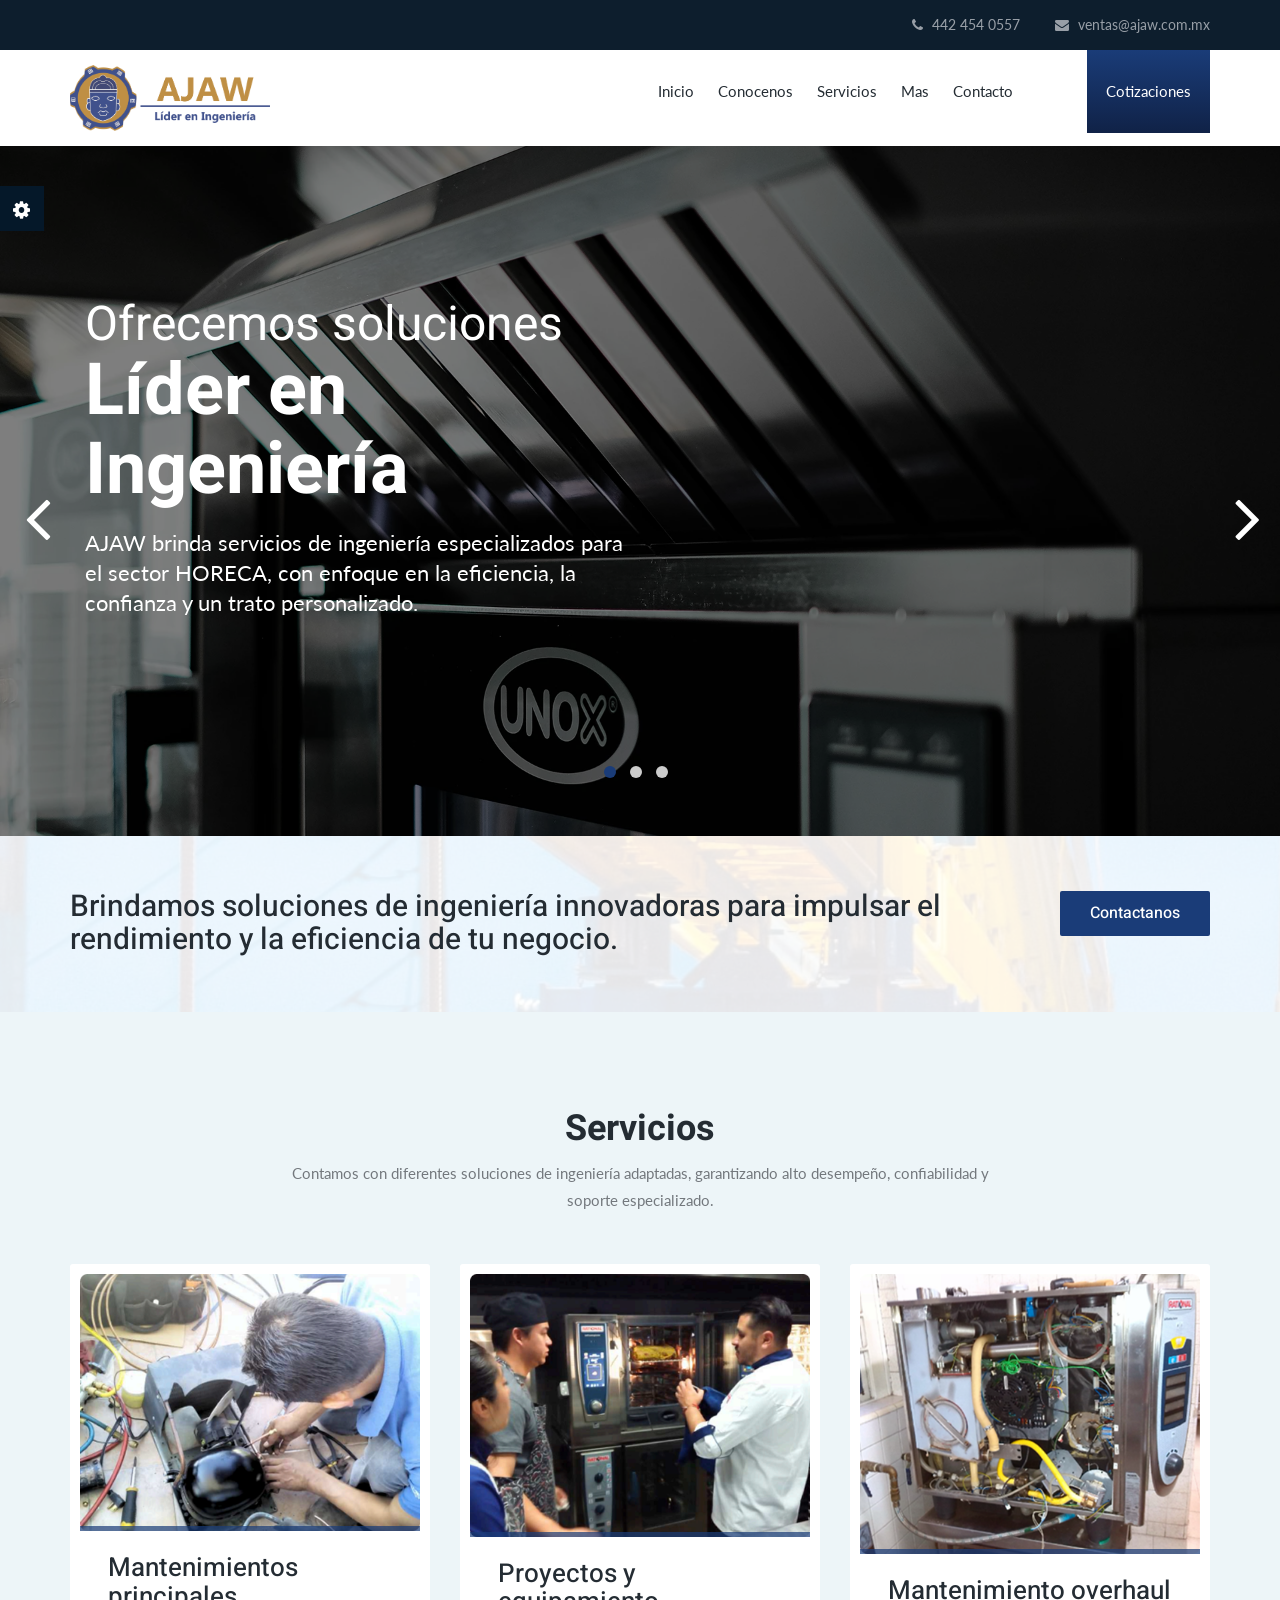
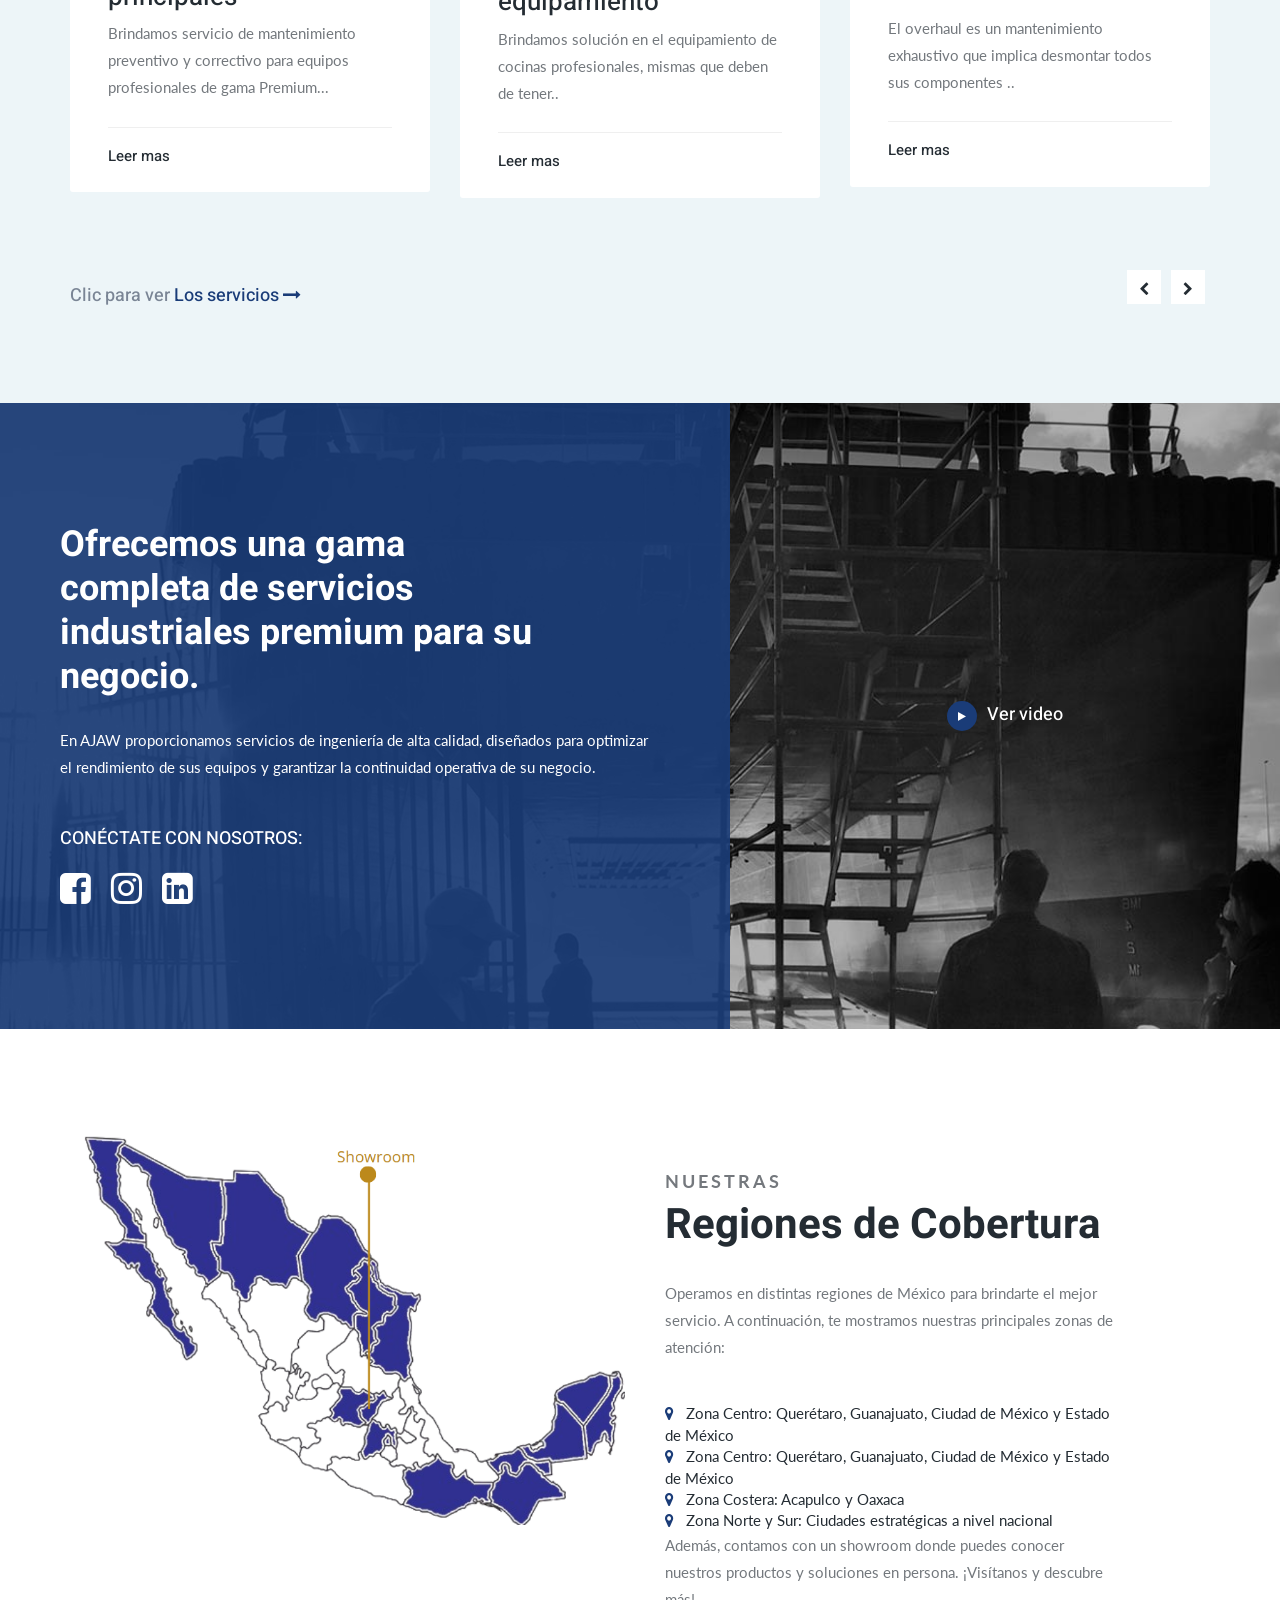
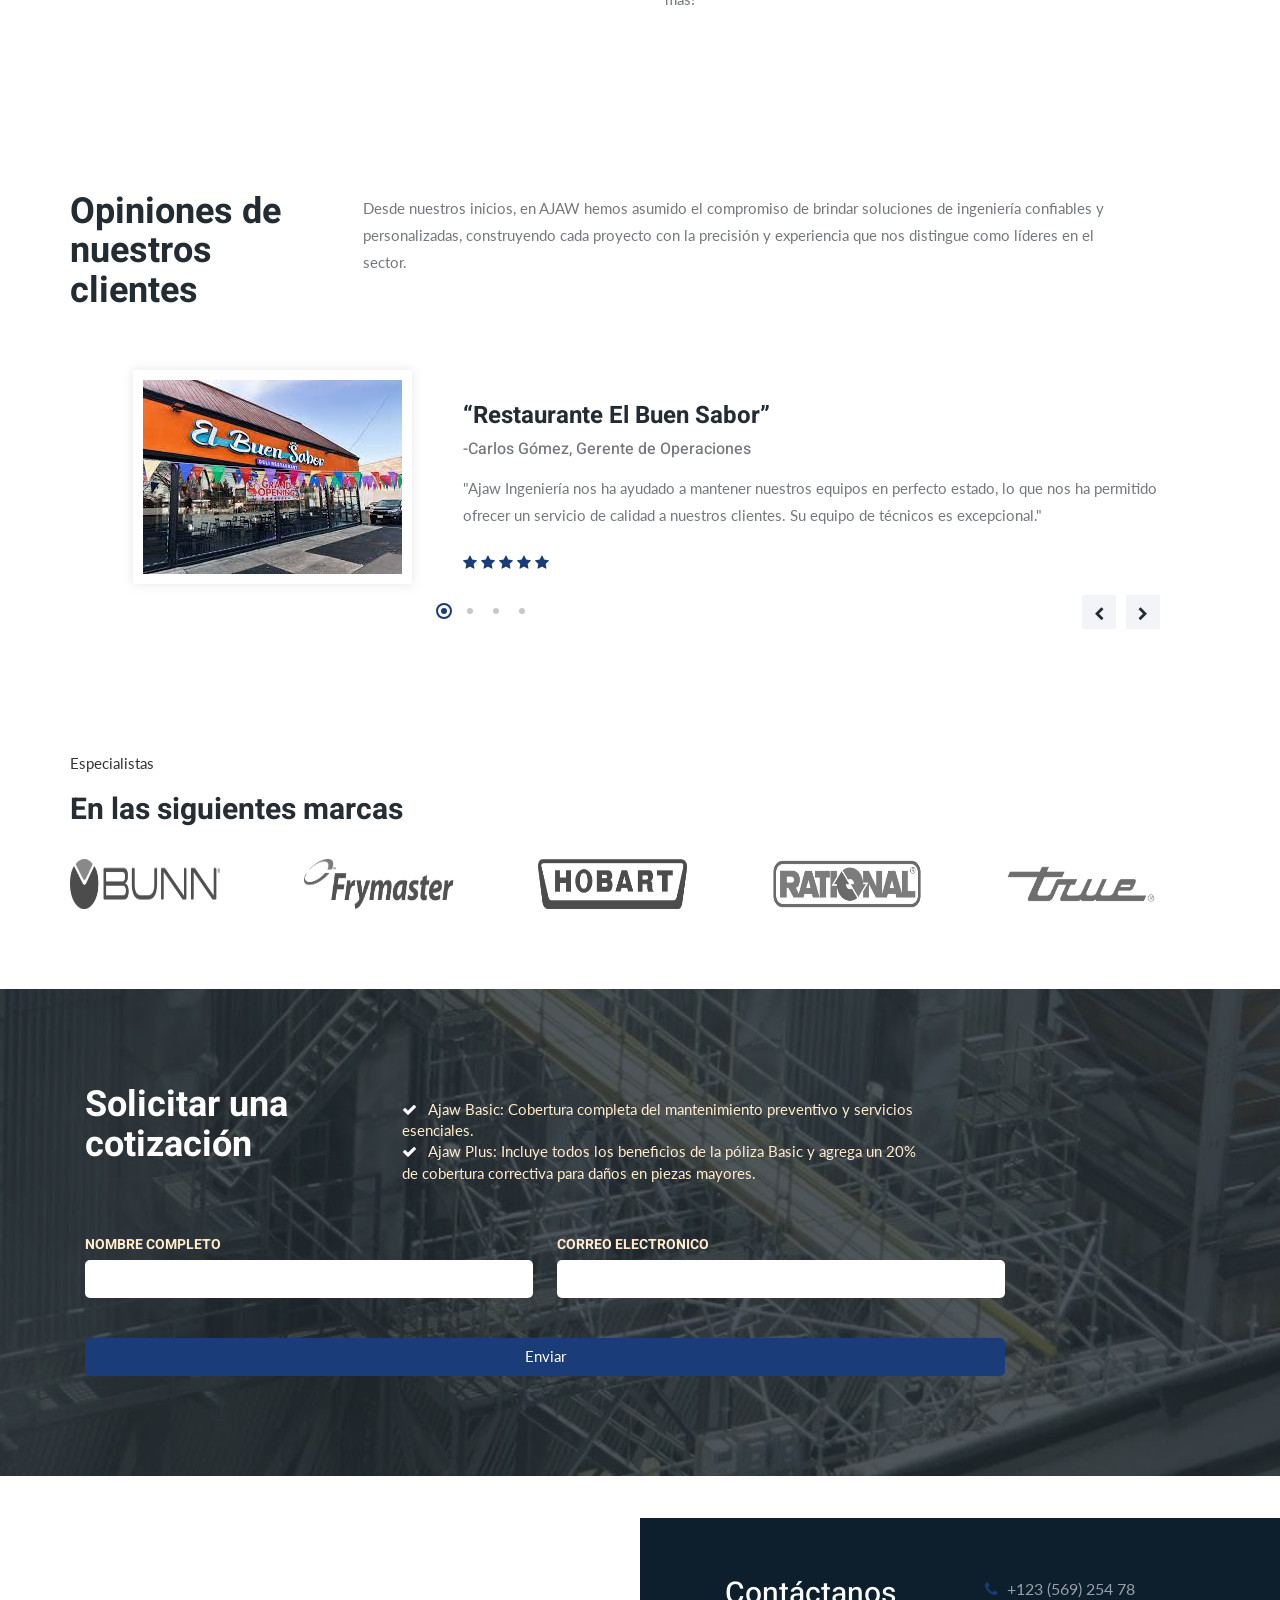
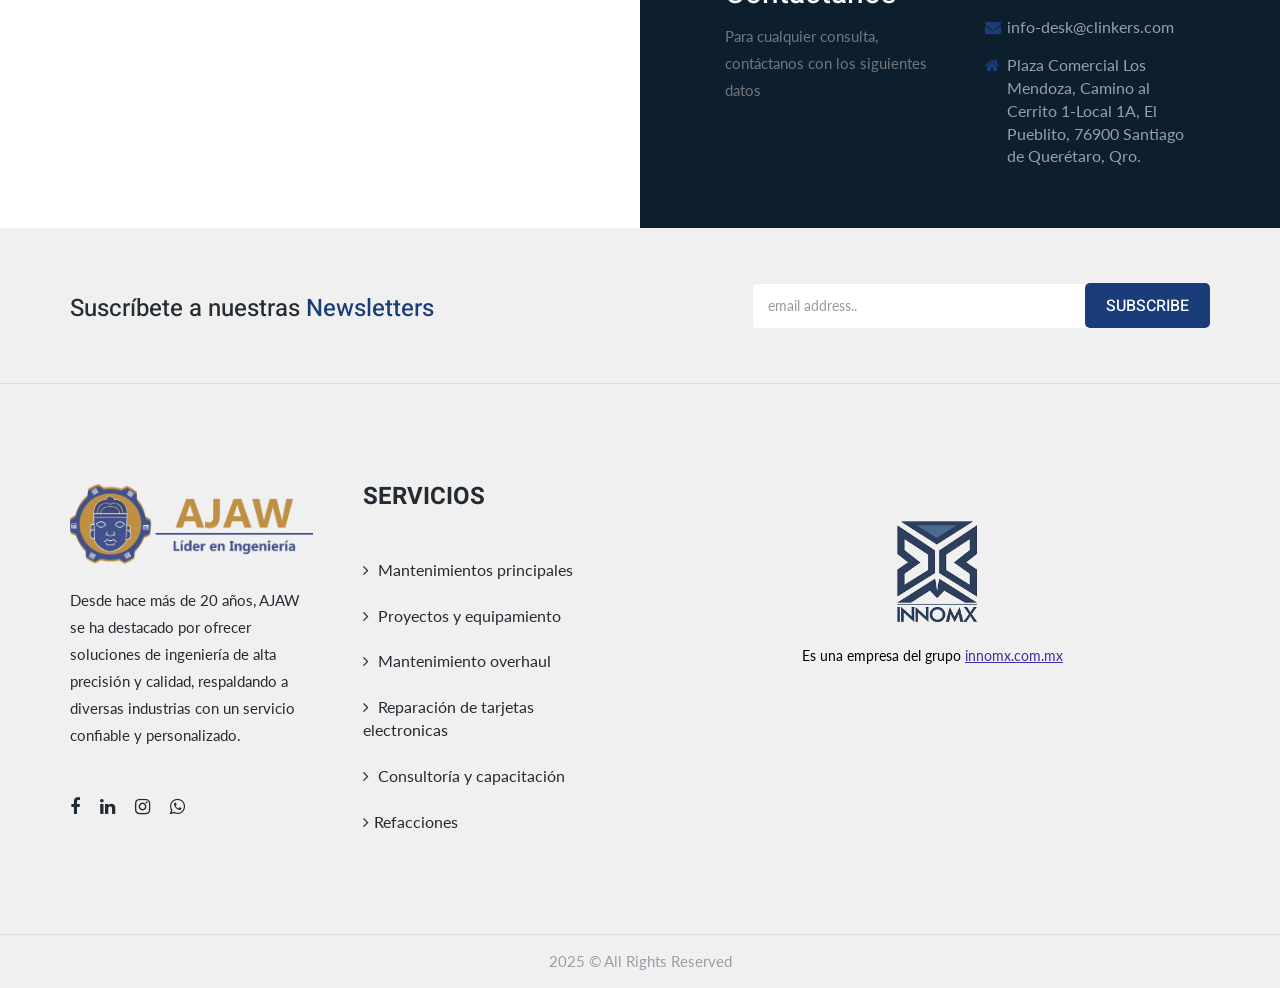
==== index.html @ 82a7e559 "Sube" ====
<!DOCTYPE html>
<html lang="en">

<!-- Mirrored from html.themexriver.com/clinkers/index.html by HTTrack Website Copier/3.x [XR&CO'2014], Tue, 29 Apr 2025 01:23:51 GMT -->
<head>
    <!-- Meta Tags -->
    <meta charset="utf-8">
    <meta http-equiv="X-UA-Compatible" content="IE=edge">
    <meta name="viewport" content="width=device-width, initial-scale=1">
    <meta name="author" content="themexriver">

    <!-- Page Title -->
    <title> Ajaw </title>

    <!-- Icon pagina -->

    <link rel="icon" type="image/png" href="assets//images/favicon.ico">


    <!-- Icon fonts -->
    <link href="assets/css/font-awesome.min.css" rel="stylesheet">

    <!-- Bootstrap core CSS -->
    <link href="assets/css/bootstrap.min.css" rel="stylesheet">

    <!-- Plugins for this template -->
    <link href="assets/css/animate.css" rel="stylesheet">
    <link href="assets/css/owl.carousel.css" rel="stylesheet">
    <link href="assets/css/owl.theme.css" rel="stylesheet">
    <link href="assets/css/slick.css" rel="stylesheet">
    <link href="assets/css/slick-theme.css" rel="stylesheet">
    <link href="assets/css/owl.transitions.css" rel="stylesheet">
    <link href="assets/css/jquery.fancybox.css" rel="stylesheet">
    <link href="assets/css/magnific-popup.css" rel="stylesheet">

    <!-- Custom styles for this template -->
    <link href="assets/css/style.css" rel="stylesheet">

    <!-- HTML5 shim and Respond.js for IE8 support of HTML5 elements and media queries -->
    <!--[if lt IE 9]>
    <script src="https://oss.maxcdn.com/html5shiv/3.7.3/html5shiv.min.js"></script>
    <script src="https://oss.maxcdn.com/respond/1.4.2/respond.min.js"></script>
    <![endif]-->

</head>

<body>

    <!-- start page-wrapper -->
    <div class="page-wrapper">

        <!-- start preloader -->
        <div class="preloader">
            <div class="preloader-inner">
                <img src="assets/images/preloader.gif" alt>
            </div>
        </div>
        <!-- end preloader -->

        <!-- Start header -->
        <header id="header" class="site-header header-style-1">
            <div class="topbar">
                <div class="container">
                    <div class="row">
                        <div class="col col-sm-6">
                            
                        </div>
                        <div class="col col-sm-6">
                            <div class="contact-info">
                                <ul>
                                    <li><i class="fa fa-phone"></i> 442 454 0557</li>
                                    <li><i class="fa fa-envelope"></i> ventas@ajaw.com.mx</li>
                                </ul>
                            </div>
                        </div>
                    </div>
                </div> <!-- end container -->
            </div> <!-- end topbar -->

            <nav class="navigation navbar navbar-default">
                <div class="container">
                    <div class="navbar-header">
                        <button type="button" class="open-btn">
                            <span class="sr-only">Toggle navigation</span>
                            <span class="icon-bar"></span>
                            <span class="icon-bar"></span>
                            <span class="icon-bar"></span>
                        </button>
                        <a class="navbar-brand" href="index.html"><img src="assets/images/LOGO AJAW.png" alt></a>
                    </div>
                    <div id="navbar" class="navbar-collapse collapse navbar-right navigation-holder">
                        <button class="close-navbar"><i class="fa fa-close"></i></button>
                        <ul class="nav navbar-nav">
                            <li class="menu-item-has-children">
                                <a href="#">Inicio</a>
                                
                            </li>
                            <li><a href="assets/about.html">Conocenos</a></li>
                            <li class="menu-item-has-children">
                                <a href="assets/services.html">Servicios</a>
                                <ul class="sub-menu">
                                    <li><a href="assets/oil-lubricant.html">Productos</a></li>
                                </ul>
                            </li>
                            <li class="menu-item-has-children">
                                <a href="#">Mas</a>
                                <ul class="sub-menu">
                                    <li><a href="assets/testimonials.html">Testimonios</a></li>
                                    <li><a href="assets/faq.html">FAQ</a></li>
                                </ul>
                            </li>
                            <li><a href="assets/contact.html">Contacto</a></li>
                        </ul>
                    </div><!-- end of nav-collapse -->
                    <div class="request-quote">
                        <a href="#">Cotizaciones</a>
                    </div>
                </div><!-- end of container -->
            </nav>
        </header>
        <!-- end of header -->


        <!-- start of hero -->   
        <section class="hero hero-slider-wrapper hero-style-1">
            <div class="hero-slider">
                <div class="slide">
                    <img src="assets/images/slider/slide-1.png" alt class="slider-bg">
                    <div class="container">
                        <div class="row">
                            <div class="col col-lg-6 col-md-8 col-sm-10 slide-caption">
                                <h2><span>Ofrecemos soluciones</span>Líder en Ingeniería</h2>
                                <p>AJAW brinda servicios de ingeniería especializados para el sector HORECA, con enfoque en la eficiencia, la confianza y un trato personalizado.</p>
                            </div>
                        </div>
                    </div>
                </div>

                <div class="slide">
                    <img src="assets/images/slider/slide-2.jpg" alt class="slider-bg">
                    <div class="container">
                        <div class="row">
                            <div class="col col-lg-6 col-md-8 col-sm-10 slide-caption">
                                <h2><span>Ofrecemos soluciones</span>Líder en Ingeniería</h2>
                                <p>AJAW brinda servicios de ingeniería especializados para el sector HORECA, con enfoque en la eficiencia, la confianza y un trato personalizado.</p>
                                <div class="btns">
                                    <a href="#" class="theme-btn">Otras industrias</a>
                                </div>
                            </div>
                        </div>
                    </div>
                </div>

                <div class="slide">
                    <img src="assets/images/slider/slide-3.webp" alt class="slider-bg">
                    <div class="container">
                        <div class="row">
                            <div class="col col-lg-6 col-md-8 col-sm-10 slide-caption">
                                <h2><span>Ofrecemos soluciones</span>Líder en Ingeniería</h2>
                                <p>AJAW brinda servicios de ingeniería especializados para el sector HORECA, con enfoque en la eficiencia, la confianza y un trato personalizado.</p>
                                <div class="btns">
                                    <a href="#" class="theme-btn">Otras industrias</a>
                                </div>
                            </div>
                        </div>
                    </div>
                </div>
            </div>
        </section>
        <!-- end of hero slider -->


        <!-- start cta-section -->
        <section class="cta-section">
            <div class="container">
                <div class="row">
                    <div class="col col-xs-12">
                        <div class="cta-text">
                            <h3>Brindamos soluciones de ingeniería innovadoras para impulsar el rendimiento y la eficiencia de tu negocio.</h3>
                            <a href="assets/contact.html" class="theme-btn-s2">Contactanos</a>
                        </div>
                    </div>
                </div>
            </div> <!-- end container -->
        </section>
        <!-- end cta-section -->


        <!-- start services-section -->
        <section class="services-section section-padding">
            <div class="container">
                <div class="row">
                    <div class="col col-lg-8 col-lg-offset-2 col-sm-10 col-sm-offset-1">
                        <div class="section-title">
                            <h2>Servicios</h2>
                            <p>Contamos con diferentes soluciones de ingeniería adaptadas, garantizando alto desempeño, confiabilidad y soporte especializado.</p>
                        </div>
                    </div>
                </div>

                <div class="row">
                    <div class="col col-xs-12">
                        <div class="services-grids services-slider">
                            <div class="grid">
                                <div class="img-overlay">
                                    <img src="assets/images/services/image 64.png" alt>
                                    <div class="overlay">
                                        <a href="assets/services.html"><i class="fa fa-link"></i></a>
                                    </div>
                                </div>
                                <div class="details">
                                    <h3>Mantenimientos principales</h3>
                                    <p>Brindamos servicio de mantenimiento preventivo y correctivo para equipos profesionales de gama Premium...</p>
                                    <div class="read-more">
                                        <a href="assets/services.html">Leer mas</a>
                                    </div>
                                </div>
                            </div>
                            <div class="grid">
                                <div class="img-overlay">
                                    <img src="assets/images/services/image 79.png" alt>
                                    <div class="overlay">
                                        <a href="assets/services.html"><i class="fa fa-link"></i></a>
                                    </div>
                                </div>
                                <div class="details">
                                    <h3>Proyectos y equipamiento</h3>
                                    <p>Brindamos solución en el equipamiento de cocinas profesionales, mismas que deben de tener..</p>
                                    <div class="read-more">
                                        <a href="assets/services.html">Leer mas</a>
                                    </div>
                                </div>
                            </div>
                            <div class="grid">
                                <div class="img-overlay">
                                    <img src="assets/images/services/image 146.png" alt>
                                    <div class="overlay">
                                        <a href="assets/services.html"><i class="fa fa-link"></i></a>
                                    </div>
                                </div>
                                <div class="details">
                                    <h3>Mantenimiento overhaul</h3>
                                    <p>El overhaul es un mantenimiento exhaustivo que implica desmontar todos sus componentes ..</p>
                                    <div class="read-more">
                                        <a href="assets/services.html">Leer mas</a>
                                    </div>
                                </div>
                            </div>
                            <div class="grid">
                                <div class="img-overlay">
                                    <img src="assets/images/services/image (1).png" alt>
                                    <div class="overlay">
                                        <a href="assets/services.html"><i class="fa fa-link"></i></a>
                                    </div>
                                </div>
                                <div class="details">
                                    <h3>Reparación de tarjetas electronicas</h3>
                                    <p>Nos especializamos en reparación a nivel componentes de equipos multimarca
                                        Previa revisión de la tarjeta y evaluación del estado,
                                        equipos gastronómicos,
                                        refrigeración y 
                                        aire acondicionado</p>
                                    <div class="read-more">
                                        <a href="assets/services.html">Leer mas</a>
                                    </div>
                                </div>
                            </div>
                            <div class="grid">
                                <div class="img-overlay">
                                    <img src="assets/images/services/image (3).png" alt>
                                    <div class="overlay">
                                        <a href="assets/services.html"><i class="fa fa-link"></i></a>
                                    </div>
                                </div>
                                <div class="details">
                                    <h3>Consultoría y capacitación</h3>
                                    <p>Debido a la experiencia de nuestro staff, podemos brindar capacitaciones operativas..</p>
                                    <div class="read-more">
                                        <a href="assets/services.html">Leer mas</a>
                                    </div>
                                </div>
                            </div>
                            <div class="grid">
                                <div class="img-overlay">
                                    <img src="assets/images/services/image (4).png" alt>
                                    <div class="overlay">
                                        <a href="assets/services.html"><i class="fa fa-link"></i></a>
                                    </div>
                                </div>
                                <div class="details">
                                    <h3>Refacciones</h3>
                                    <p>Distribuimos, suministramos e instalamos refacciones originales y genericas (compatibles) con sus equipos ..</p>
                                    <div class="read-more">
                                        <a href="assets/services.html">Leer mas</a>
                                    </div>
                                </div>
                            </div>
                        </div>
                    </div>
                </div>

                <div class="row">
                    <div class="col col-xs-12">
                        <p class="view-all-services">Clic para ver<a href="assets/services.html"> Los servicios <i class="fa fa-long-arrow-right"></i></a></p>
                    </div>
                </div>
            </div> <!-- end container -->
        </section>
        <!-- end services-section -->


        <!-- start about-section -->
        <section class="about-section">
            <div class="content">
                <div class="left-col">
                    <div class="inner">
                        <h3>Ofrecemos una gama completa de servicios industriales premium para su negocio.</h3>
                        <p>En AJAW proporcionamos servicios de ingeniería de alta calidad, diseñados para optimizar el rendimiento de sus equipos y garantizar la continuidad operativa de su negocio.</p>
                        <div class="social">
                            <span>Conéctate con nosotros:</span>
                            <ul>
                                <li><a href="https://www.facebook.com/people/AJAW-Ingenier%C3%ADa/100085397093693/"><i class="fa fa-facebook-square"></i></a></li>
                                <li><a href="https://www.instagram.com/ajawlidereningenieria/"><i class="fa fa-instagram"></i></a></li>
                                <li><a href="https://www.linkedin.com/company/ajaw-lider-en-ingenieria/"><i class="fa fa-linkedin-square"></i></a></li>
                            </ul>
                        </div>
                    </div>
                </div>
                <div class="right-col">
                    <div class="video-holder">
                        <a href="https://www.facebook.com/share/r/12Jy6uVx4Hp/" class="video-btn" data-type="iframe">
                            <i class="fa fa-play"></i>Ver video
                        </a>
                    </div>
                </div>
            </div> <!-- end content -->
        </section>
        <!-- end about-section -->


        <!-- start projects-section -->
        <section class="about-section-s3 section-padding">
            <div class="container">
                <div class="row">
                    <div class="col col-md-6">
                        <div class="about-img">
                            <img src="assets/images/mapa.png" alt>
                        </div>
                    </div>
                    <div class="col col-md-6">
                        <div class="about-text">
                            <div class="title">
                                <span>Nuestras</span>
                                <h2>Regiones de Cobertura</h2>
                            </div>
                            <p>Operamos en distintas regiones de México para brindarte el mejor servicio. A continuación, te mostramos nuestras principales zonas de atención:</p>
                            <ul style="list-style: none; color: #242c33;">
                                <li><i class="fa fa-map-marker" style="color: #1A3C78; margin-right: 8px;"></i> Zona Centro: Querétaro, Guanajuato, Ciudad de México y Estado de México</li>
                                <li ><i class="fa fa-map-marker" style="color: #1A3C78; margin-right: 8px;"></i> Zona Centro: Querétaro, Guanajuato, Ciudad de México y Estado de México</li>
                                <li><i class="fa fa-map-marker" style="color: #1A3C78; margin-right: 8px;"></i> Zona Costera: Acapulco y Oaxaca</li>
                                <li><i class="fa fa-map-marker" style="color: #1A3C78; margin-right: 8px;"></i> Zona Norte y Sur: Ciudades estratégicas a nivel nacional</li>
                            </ul>
                            <p>Además, contamos con un showroom donde puedes conocer nuestros productos y soluciones en persona. ¡Visítanos y descubre más!</p>
                        </div>
                    </div>
                    
                </div>
            </div> <!-- end container -->
        </section>
        <!-- end projects-section -->


        <!-- start testimonials-section -->
        <section class="testimonials-section">
            <div class="container">
                <div class="row">
                    <div class="col col-lg-3 col-md-4">
                        <div class="section-title-s2">
                            <h2>Opiniones de <br>nuestros clientes</h2>
                        </div>
                    </div>
                    <div class="col col-lg-8 col-md-8">
                        <p>Desde nuestros inicios, en AJAW hemos asumido el compromiso de brindar soluciones de ingeniería confiables y personalizadas, construyendo cada proyecto con la precisión y experiencia que nos distingue como líderes en el sector.</p>
                    </div>
                </div>

                <div class="row">
                    <div class="col col-lg-11 col-lg-offset-1">
                        <div class="testimonials-grids testimonials-slider">
                            <div class="grid">
                                <div class="img-holder">
                                    <img src="assets/images/testimonials/buensabor.jpeg" alt>
                                </div>
                                <div class="details">
                                    <h3>“Restaurante El Buen Sabor”</h3>
                                    <span class="client-info">-Carlos Gómez, Gerente de Operaciones</span>
                                    <p>"Ajaw Ingeniería nos ha ayudado a mantener nuestros equipos en perfecto estado, lo que
                                        nos ha permitido ofrecer un servicio de calidad a nuestros clientes. Su equipo de técnicos es
                                        excepcional."</p>
                                    <div class="rating">
                                        <i class="fa fa-star"></i>
                                        <i class="fa fa-star"></i>
                                        <i class="fa fa-star"></i>
                                        <i class="fa fa-star"></i>
                                        <i class="fa fa-star"></i>
                                    </div>
                                </div>
                            </div>
                            <div class="grid">
                                <div class="img-holder">
                                    <img src="assets/images/testimonials/hotel.jpg" alt>
                                </div>
                                <div class="details">
                                    <h3>“ Hotel Plaza del Mar”</h3>
                                    <span class="client-info">- Ana Rodríguez, Directora de Operaciones</span>
                                    <p>"Gracias al servicio de mantenimiento preventivo de Ajaw Ingeniería, hemos logrado reducir
                                        los tiempos de inactividad en nuestra cocina, lo que se traduce en un servicio más rápido y
                                        eficiente para nuestros huéspedes. Son un aliado confiable para nuestro negocio."</p>
                                    <div class="rating">
                                        <i class="fa fa-star"></i>
                                        <i class="fa fa-star"></i>
                                        <i class="fa fa-star"></i>
                                        <i class="fa fa-star"></i>
                                        <i class="fa fa-star"></i>
                                    </div>
                                </div>
                            </div>
                            <div class="grid">
                                <div class="img-holder">
                                    <img src="assets/images/testimonials/comedor.jpg" alt>
                                </div>
                                <div class="details">
                                    <h3>“Comedor Corporativo ABC”</h3>
                                    <span class="client-info">- Javier Pérez, Jefe de Mantenimiento</span>
                                    <p>"La instalación de equipos industriales realizada por Ajaw Ingeniería ha optimizado
                                        significativamente nuestros procesos. Nos ayudaron a elegir los equipos adecuados y el
                                        soporte postventa ha sido excepcional. Estamos muy satisfechos con su trabajo."</p>
                                    <div class="rating">
                                        <i class="fa fa-star"></i>
                                        <i class="fa fa-star"></i>
                                        <i class="fa fa-star"></i>
                                        <i class="fa fa-star"></i>
                                    </div>
                                </div>
                            </div>
                            <div class="grid">
                                <div class="img-holder">
                                    <img src="assets/images/testimonials/chef.JPG" alt>
                                </div>
                                <div class="details">
                                    <h3>“Restaurante El Buen Comer”</h3>
                                    <span class="client-info">-Ramon Ramírez, Gerente de Operaciones</span>
                                    <p>"Enfrentamos una emergencia con uno de nuestros equipos clave, y en menos de 24 horas
                                        Ajaw Ingeniería envió a un técnico que solucionó el problema de inmediato. Su rapidez y
                                        profesionalismo nos permitieron continuar con nuestras operaciones sin mayores
                                        contratiempos. Un servicio altamente recomendable."</p>
                                    <div class="rating">
                                        <i class="fa fa-star"></i>
                                        <i class="fa fa-star"></i>
                                        <i class="fa fa-star"></i>
                                        <i class="fa fa-star"></i>
                                    </div>
                                </div>
                            </div>
                        </div>
                    </div>
                </div>

            </div>
        </section>
        <!-- end testimonials-section -->


        <!-- start partners -->
        <section class="partners-section">
            <h2 class="hidden">Partners</h2>
            <div class="container">
                <div class="row">
                    <div class="col col-xs-12">
                        <div class="title">
                            <span>Especialistas</span>
                            <h2>En las siguientes marcas</h2>
                        </div>
                        <br>
                        <div class="partners-slider">
                            <div class="grid">
                                <img src="assets/images/marcas/BUNN.png" alt>
                            </div>
                            <div class="grid">
                                <img src="assets/images/marcas/frymaster.jpg" alt>
                            </div>
                            <div class="grid">
                                <img src="assets/images/marcas/HOBART.png" alt>
                            </div>
                            <div class="grid">
                                <img src="assets/images/marcas/Rational.png" alt>
                            </div>
                            <div class="grid">
                                <img src="assets/images/marcas/TRUE.png" alt>
                            </div>
                            <div class="grid">
                                <img src="assets/images/marcas/unox.png" alt>
                            </div>
                            <div class="grid">
                                <img src="assets/images/marcas/VULCAN.png" alt>
                            </div>
                        </div>
                    </div>
                </div> <!-- end row -->
            </div> <!-- end container -->
        </section>
        <!-- end partners -->


        <!-- start contact-section -->
        <section class="contact-section section-padding">
            <div class="container">
                <div class="col col-lg-10">
                    <div class="row">
                        <div class="col col-lg-4 col-md-4">
                            <div class="section-title-s3">
                                <h2> Solicitar una cotización </h2>
                            </div>
                        </div>
                        <div class="col col-lg-7 col-md-8">
                            <div class="title-text">
                                <p><ul style="list-style: none; padding-left: 0; color: blanchedalmond;">
                                    <li><i class="fa fa-check" style="color: rgb(255, 255, 255); margin-right: 8px;"></i> Ajaw Basic: Cobertura completa del mantenimiento preventivo y servicios esenciales.</li>
                                    <li><i class="fa fa-check" style="color: rgb(255, 255, 255); margin-right: 8px;"></i> Ajaw Plus: Incluye todos los beneficios de la póliza Basic y agrega un 20% de cobertura correctiva para daños en piezas mayores.</li>
                                </ul>
                            </div>
                        </div>
                    </div>

                    <div class="contact-form form">
                        <form method="post" id="contact-form" class="contact-validation-active">
                            <div>
                                <label for="name" style="color: blanchedalmond;">Nombre Completo</label>
                                <input type="text" id="name" name="name" class="form-control">
                            </div>
                            <div>
                                <label for="email" style="color: blanchedalmond;">Correo Electronico</label>
                                <input type="email" id="email" name="email" class="form-control">
                            </div>
                            <div class="submit-btn-wrap">
                                <input value="Enviar" type="submit">
                                <div id="loader">
                                    <i class="fa fa-refresh fa-spin fa-3x fa-fw"></i>
                                </div>
                            </div>
                            <div class="error-handling-messages">
                                <div id="success">Gracias</div>
                                <div id="error"> Ocurrio un error por favor intenta mas tarde.</div>
                            </div>
                        </form>
                    </div>                     
                </div>
            </div> <!-- end container -->
            <div class="contact-man">
                <img src="assets/images/contact-man.png" alt>
            </div>
        </section>
        <!-- end contact-section -->


        <!-- start news-section -->
        <br>
        <br>
            
        <!-- end news-section -->


        <!-- start contact-info-map-section -->
        <section class="contact-info-map-section">
            <div class="content">
                <div class="left-col">
                    <iframe
                src="https://www.google.com/maps?q=Plaza%20Comercial%20Los%20Mendoza,%20Camino%20al%20Cerrito%201-Local%201A,%20El%20Pueblito,%2076900%20Santiago%20de%20Querétaro,%20Qro.&output=embed"
                width="100%"
                height="400"
                style="border:0;"
                allowfullscreen=""
                loading="lazy"
                referrerpolicy="no-referrer-when-downgrade">
            </iframe>
                </div>
                <div class="right-col">
                    <div class="inner">
                        <div class="title-text">
                            <h3>Contáctanos</h3>
                            <p>Para cualquier consulta, contáctanos con los siguientes datos</p>
                        </div>
                        <div class="contact-info">
                            <ul>
                                <li><i class="fa fa-phone"></i> +123 (569) 254 78</li>
                                <li><i class="fa fa-envelope"></i> info-desk@clinkers.com</li>
                                <li><i class="fa fa-home"></i> Plaza Comercial Los Mendoza, Camino al Cerrito 1-Local 1A, El Pueblito, 76900 Santiago de Querétaro, Qro.</li>
                            </ul>
                        </div>
                    </div>
                </div>
            </div> <!-- end content -->
        </section>
        <!-- end contact-info-map-section -->


        <!-- start news-letter-section -->
        <section class="news-letter-section">
            <div class="container">
                <div class="row">
                    <div class="col col-md-7">
                        <h3>Suscríbete a nuestras   <span>Newsletters</span></h3>
                    </div>
                    <div class="col col-md-5">
                        <div class="newsletter-form">
                            <form>
                                <div>
                                    <input type="text" class="form-control" placeholder="email address..">
                                    <button type="submit">Subscribe</button>
                                </div>
                            </form>
                        </div>
                    </div>
                </div>
            </div> <!-- end container -->
        </section>
        <!-- end news-letter-section -->


        <!-- start site-footer -->
        <footer class="site-footer">
            <div class="upper-footer">
                <div class="container">
                    <div class="row">
                        <div class="col col-md-3 col-sm-6">
                            <div class="widget about-widget">
                                <div class="footer-logo"><img src="assets/images/LOGO AJAW.png" alt></div>
                                <p>Desde hace más de 20 años, AJAW se ha destacado por ofrecer soluciones de ingeniería de alta precisión y calidad, respaldando a diversas industrias con un servicio confiable y personalizado.</p>
                                <ul>
                                    <li><a href="https://www.facebook.com/people/AJAW-Ingenier%C3%ADa/100085397093693/"><i class="fa fa-facebook"></i></a></li>
                                    <li><a href="https://www.linkedin.com/company/ajaw-lider-en-ingenieria/"><i class="fa fa-linkedin"></i></a></li>
                                    <li><a href="https://www.instagram.com/ajawlidereningenieria/"><i class="fa fa-instagram"></i></a></li>
                                    <li>
                                        <a href="https://wa.me/5214424540557?text=Hola%20AJAW%2C%20me%20gustar%C3%ADa%20obtener%20informaci%C3%B3n%20sobre%20sus%20servicios." target="_blank">
                                          <i class="fa fa-whatsapp"></i>
                                        </a>
                                    </li>                                      
                                      
                                </ul>
                            </div>
                        </div>

                        <div class="col col-md-3 col-sm-6">
                            <div class="widget services-widget">
                                <h3>Servicios</h3>
                                <ul>
                                    <li><a href="assets/services.html"><i class="fa fa-angle-right"></i> Mantenimientos principales</a></li>
                                    <li><a href="assets/services.html"><i class="fa fa-angle-right"></i> Proyectos y equipamiento</a></li>
                                    <li><a href="assets/services.html"><i class="fa fa-angle-right"></i> Mantenimiento overhaul</a></li>
                                    <li><a href="assets/services.html"><i class="fa fa-angle-right"></i> Reparación de tarjetas electronicas</a></li>
                                    <li><a href="assets/services.html"><i class="fa fa-angle-right"></i> Consultoría y capacitación</a></li>
                                    <li><a href="assets/services.html"><i class="fa fa-angle-right"></i>Refacciones</a></li>
                                </ul>
                            </div>
                        </div>
                        <div style="text-align: center; padding: 20px 0;">
                            <a href="https://innomx.com.mx" target="_blank">
                                <img src="assets/images/LOGOINNOMX.png" alt="Grupo Innomx" style="width: 140px; max-width: 100%; margin-bottom: 10px;">
                            </a>
                            <div style="font-size: 14px; color: #000000;">
                                Es una empresa del grupo <a href="https://innomx.com.mx" target="_blank" style="color: #3d2ba2; text-decoration: underline;">innomx.com.mx</a>
                            </div>
                        </div>
                        
                        

                    </div>
                </div> <!-- end container -->
            </div> <!-- end upper-footer -->
            <div class="copyright-info">
                <div class="container">
                    <p>2025 &copy; All Rights Reserved</p>
                </div>
            </div>
        </footer>
        <!-- end site-footer -->
    </div>
    <!-- end of page-wrapper -->



    <!-- All JavaScript files
    ================================================== -->
    <script src="assets/js/jquery.min.js"></script>
    <script src="assets/js/bootstrap.min.js"></script>

    <!-- Plugins for this template -->
    <script src="assets/js/jquery-plugin-collection.js"></script>

    <!-- Google map api -->
    <script src="https://maps.googleapis.com/maps/api/js?key"></script>

    <!-- Custom script for this template -->
    <script src="assets/js/script.js"></script>
</body>

<!-- Mirrored from html.themexriver.com/clinkers/index.html by HTTrack Website Copier/3.x [XR&CO'2014], Tue, 29 Apr 2025 01:24:24 GMT -->
</html>
---- assets/css/style.css ----
/*------------------------------------------------------------------
[Master Stylesheet]
Theme Name: 	Clinkers	
Version:        1.0.0
Author:         themexriver
URL:            http://themeforest.net/user/themexriver
-------------------------------------------------------------------*/
/*--------------------------------------------------------------
>>> TABLE OF CONTENTS:
----------------------------------------------------------------
#0.1	Theme Reset Style
#0.2	Global Elements
#0.3	header
#0.4	hero-slider
#0.5	footer
#0.6	cta-section
#0.7	services-section
#0.8	about-section
#0.9	projects-section
#1.0	testimonials-section
#1.1	partners-section
#1.2	contact-section
#1.3	news-section
#1.4	contact-info-map-section
#1.5	news-letter-section


----------------------------------------------------------------
	#home style 2
----------------------------------------------------------------
#2.1	about-section-s2
#2.2	services-section-s2
#2.3	features-section
#2.4	team-section
#2.5	fun-fact-section
#2.6	fun-fact-section
#2.7	news-section-s2
#2.8	partners-section-s2


----------------------------------------------------------------
	#home style 3
----------------------------------------------------------------
#3.1	about-section-s3
#3.2	work-process-section
#3.3	projects-section-s2
#3.4	pricing-section
#3.5	cta-section-s2
#3.6	news-section-s3
#3.7	partners-section-s3


----------------------------------------------------------------
	#testimonials page
----------------------------------------------------------------
#4.1	all-testimonials-section


----------------------------------------------------------------
	#team page
----------------------------------------------------------------
#5.1	all-team-member-section


----------------------------------------------------------------
	#faq page
----------------------------------------------------------------
#6.1	faq-pg-section


----------------------------------------------------------------
	#services page
----------------------------------------------------------------
#7.1	all-services-section


----------------------------------------------------------------
	#projects page
----------------------------------------------------------------
#8.1	all-projects-section


----------------------------------------------------------------
	#projects single page
----------------------------------------------------------------
#9.1	project-single-section
#9.2	project-single-wrok-process


----------------------------------------------------------------
	#service single page
----------------------------------------------------------------
#10.1	service-singel-section


----------------------------------------------------------------
	#contact page
----------------------------------------------------------------
#11.1	contact-pg-contact-section


----------------------------------------------------------------
	#blog page
----------------------------------------------------------------
#12.1	blog-calassic-main-content


----------------------------------------------------------------
	#blog details page
----------------------------------------------------------------
#13.1	blog-single-section



----------------------------------------------------------------*/
/*---------------------------
	Fonts
----------------------------*/
@import url("https://fonts.googleapis.com/css?family=Heebo:400,500,700|Lato:400,400i,700");
/*--------------------------------------------------------------
#0.1    Theme Reset Style
--------------------------------------------------------------*/
html {
  font-size: 15px;
}

body {
  font-family: "Lato", sans-serif;
  background-color: #fff;
  font-size: 15px;
  font-size: 1rem;
  -webkit-font-smoothing: antialiased;
  overflow-x: hidden;
}

@media (max-width: 767px) {
  body {
    font-size: 14px;
  }
}

p {
  color: #73787d;
  line-height: 1.8em;
}

h1,
h2,
h3,
h4,
h5,
h6 {
  font-family: "Heebo", sans-serif;
  color: #272e33;
  font-weight: bold;
}

ul {
  list-style-type: none;
  padding-left: 0;
  margin: 0;
}

a {
  text-decoration: none;
  -webkit-transition: all 0.2s;
  -moz-transition: all 0.2s;
  -o-transition: all 0.2s;
  -ms-transition: all 0.2s;
  transition: all 0.2s;
}

a:hover {
  text-decoration: none;
}

img {
  max-width: 100%;
}

/*--------------------------------------------------------------
#0.2    Global Elements
--------------------------------------------------------------*/
.page-wrapper {
  position: relative;
  overflow: hidden;
}

.wow {
  visibility: hidden;
}

.fi:before {
  margin: 0;
}

.section-padding {
  padding: 100px 0;
}

@media (max-width: 991px) {
  .section-padding {
    padding: 90px 0;
  }
}

@media (max-width: 767px) {
  .section-padding {
    padding: 80px 0;
  }
}

.padding-bottom-0 {
  padding-bottom: 0 !important;
}

/*** contact form error handling ***/
.contact-validation-active .error-handling-messages {
  width: 100%;
  margin-top: 15px;
  margin-bottom: 0;
  clear: both;
}

.contact-validation-active label.error {
  color: red !important;
  font-size: 0.93333rem;
  font-weight: normal;
  margin: 5px 0 0 0;
}

.contact-validation-active #loader,
.contact-validation-active #loader-2 {
  display: none;
  margin-top: 10px;
}

.contact-validation-active #success,
.contact-validation-active #success-2,
.contact-validation-active #error,
.contact-validation-active #error-2 {
  width: 100%;
  color: #fff;
  padding: 5px 10px;
  font-size: 16px;
  text-align: center;
  display: none;
}

@media (max-width: 767px) {
  .contact-validation-active #success,
  .contact-validation-active #success-2,
  .contact-validation-active #error,
  .contact-validation-active #error-2 {
    font-size: 15px;
  }
}

.contact-validation-active #success,
.contact-validation-active #success-2 {
  background-color: #009a00;
  border-left: 5px solid green;
  margin-bottom: 5px;
}

.contact-validation-active #error,
.contact-validation-active #error-2 {
  background-color: #ff1a1a;
  border-left: 5px solid red;
}

.contact-validation-active #loader {
  text-align: center;
  color: #fff;
  font-size: 8px;
  font-size: 0.53333rem;
}

/*** back to top **/
.back-to-top {
  background-color: rgba(26, 60, 120, 0.9);
  width: 45px;
  height: 45px;
  line-height: 45px;
  text-align: center;
  display: none;
  position: fixed;
  z-index: 999;
  right: 15px;
  bottom: 15px;
  -webkit-transition: all 0.2s;
  -moz-transition: all 0.2s;
  -o-transition: all 0.2s;
  -ms-transition: all 0.2s;
  transition: all 0.2s;
  -webkit-border-radius: 3px;
  -moz-border-radius: 3px;
  -o-border-radius: 3px;
  -ms-border-radius: 3px;
  border-radius: 3px;
}

@media (max-width: 991px) {
  .back-to-top {
    width: 35px;
    height: 35px;
    line-height: 35px;
  }
}

.back-to-top:hover {
  background-color: #1A3C78;
}

.back-to-top i {
  font-size: 18px;
  font-size: 1.2rem;
  color: #fff;
  position: absolute;
  left: 50%;
  top: 50%;
  -webkit-transform: translate(-50%, -50%);
  -moz-transform: translate(-50%, -50%);
  -o-transform: translate(-50%, -50%);
  -ms-transform: translate(-50%, -50%);
  transform: translate(-50%, -50%);
}

/** for popup image ***/
.mfp-wrap {
  background-color: rgba(0, 0, 0, 0.9);
  z-index: 99999;
}

.mfp-with-zoom .mfp-container,
.mfp-with-zoom.mfp-bg {
  opacity: 0;
  -webkit-backface-visibility: hidden;
  -webkit-transition: all 0.3s ease-out;
  -moz-transition: all 0.3s ease-out;
  -o-transition: all 0.3s ease-out;
  transition: all 0.3s ease-out;
}

.mfp-with-zoom.mfp-ready .mfp-container {
  opacity: 1;
}

.mfp-with-zoom.mfp-ready.mfp-bg {
  opacity: 0.8;
}

.mfp-with-zoom.mfp-removing .mfp-container,
.mfp-with-zoom.mfp-removing.mfp-bg {
  opacity: 0;
}

/*** for fancybox video ***/
.fancybox-overlay {
  background: rgba(0, 0, 0, 0.9);
  z-index: 9999 !important;
}

.fancybox-wrap {
  z-index: 99999 !important;
}

/**** style for box layout ***/
.box-layout {
  /*** style for box layout ***/
}

@media screen and (min-width: 1200px) {
  .box-layout {
    width: 100%;
    height: 100%;
    background: url("../images/body-bg.jpg") center center/auto repeat fixed;
  }
}

@media screen and (min-width: 1200px) {
  .box-layout .page-wrapper {
    background-color: #fff;
    width: 1250px;
    margin: 50px auto 0;
  }
}

.section-title, .section-title-s2, .section-title-s3 {
  text-align: center;
  margin-bottom: 50px;
}

@media (max-width: 767px) {
  .section-title, .section-title-s2, .section-title-s3 {
    margin-bottom: 40px;
  }
}

.section-title h2, .section-title-s2 h2, .section-title-s3 h2 {
  font-size: 36px;
  font-size: 2.4rem;
  color: #242c33;
  margin: -0.09em 0 0.33em;
}

@media (max-width: 991px) {
  .section-title h2, .section-title-s2 h2, .section-title-s3 h2 {
    font-size: 30px;
    font-size: 2rem;
  }
}

@media (max-width: 767px) {
  .section-title h2, .section-title-s2 h2, .section-title-s3 h2 {
    font-size: 25px;
    font-size: 1.66667rem;
  }
}

.section-title p, .section-title-s2 p, .section-title-s3 p {
  margin: 0;
}

.section-title-s2, .section-title-s3 {
  text-align: left;
}

@media (max-width: 991px) {
  .section-title-s2, .section-title-s3 {
    margin-bottom: 15px;
  }
}

.section-title-s3 h2 {
  color: #fff;
}

@media (max-width: 991px) {
  .section-title-s4 {
    margin-bottom: 15px;
  }
}

.section-title-s4 > span {
  font-size: 18px;
  font-size: 1.2rem;
  color: #74787d;
  font-weight: bold;
  text-transform: uppercase;
  letter-spacing: 3px;
}

@media (max-width: 991px) {
  .section-title-s4 > span {
    font-size: 16px;
    font-size: 1.06667rem;
  }
}

@media (max-width: 767px) {
  .section-title-s4 > span {
    font-size: 14px;
    font-size: 0.93333rem;
  }
}

.section-title-s4 h2 {
  font-size: 36px;
  font-size: 2.4rem;
  color: #242c33;
  margin: 3px 0 0;
}

@media (max-width: 991px) {
  .section-title-s4 h2 {
    font-size: 30px;
    font-size: 2rem;
  }
}

@media (max-width: 767px) {
  .section-title-s4 h2 {
    font-size: 25px;
    font-size: 1.66667rem;
  }
}

.theme-btn, .theme-btn-s2, .theme-btn-s3, .theme-btn-s4 {
  font-family: "Heebo", sans-serif;
  background-color: #fff;
  font-size: 16px;
  font-size: 1.06667rem;
  font-weight: 500;
  color: #1A3C78;
  padding: 11px 30px;
  border-radius: 2px;
  display: inline-block;
}

@media (max-width: 991px) {
  .theme-btn, .theme-btn-s2, .theme-btn-s3, .theme-btn-s4 {
    font-size: 15px;
    font-size: 1rem;
    padding: 9px 25px;
  }
}

@media (max-width: 767px) {
  .theme-btn, .theme-btn-s2, .theme-btn-s3, .theme-btn-s4 {
    font-size: 14px;
    font-size: 0.93333rem;
    padding: 8px 22px;
  }
}

.theme-btn:hover, .theme-btn-s2:hover, .theme-btn-s3:hover, .theme-btn-s4:hover {
  background-color: #1a3c78;
  color: #fff;
}

.theme-btn-s2, .theme-btn-s3, .theme-btn-s4 {
  background-color: #1a3c78;
  color: #fff;
}

.theme-btn-s2:hover, .theme-btn-s3:hover, .theme-btn-s4:hover {
  background-color: #1a3c78;
  color: #fff;
}

.theme-btn-s3 {
  background-color: #0d1e2d;
  color: #fff;
}

.theme-btn-s3:hover {
  background-color: #1A3C78;
}

.theme-btn-s4 {
  background-color: transparent;
  color: #1A3C78;
  border: 2px solid #1A3C78;
  padding: 8px 30px;
}

@media (max-width: 991px) {
  .theme-btn-s4 {
    padding: 8px 25px;
  }
}

@media (max-width: 767px) {
  .theme-btn-s4 {
    padding: 7px 22px;
  }
}

.form input,
.form textarea,
.form select {
  border-radius: 0;
  outline: 0;
  -webkit-box-shadow: none;
  box-shadow: none;
}

.form ::-webkit-input-placeholder {
  font-style: 14px;
  font-style: italic;
  color: #595959;
}

.form :-moz-placeholder {
  font-style: 14px;
  font-style: italic;
  color: #595959;
}

.form ::-moz-placeholder {
  font-style: 14px;
  font-style: italic;
  color: #595959;
}

.form :-ms-input-placeholder {
  font-style: 14px;
  font-style: italic;
  color: #595959;
}

.form select {
  display: inline-block;
  -webkit-appearance: none;
  -moz-appearance: none;
  -ms-appearance: none;
  appearance: none;
  cursor: pointer;
}

.form select::-ms-expand {
  /* for IE 11 */
  display: none;
}

.social-links {
  overflow: hidden;
}

.social-links li {
  float: left;
  width: 35px;
  height: 35px;
  margin-right: 1px;
}

.social-links li a {
  background-color: #1A3C78;
  width: 35px;
  height: 35px;
  line-height: 35px;
  display: block;
  color: #fff;
  text-align: center;
}

.social-links li a:hover {
  background-color: #1A3C78;
}

/******************************
	page title
******************************/
.page-title {
  background: url("../images/ini.jpeg") center center/cover no-repeat local;
  height: 415px;
  position: relative;
  width: 100%;
}

@media (max-width: 991px) {
  .page-title {
    height: 280px;
  }
}

@media (max-width: 767px) {
  .page-title {
    height: 220px;
  }
}

.page-title:before {
  content: "";
  background-color: rgba(13, 30, 45, 0.7);
  width: 100%;
  height: 100%;
  position: absolute;
  left: 0;
  top: 0;
}

.page-title .container {
  height: 100%;
  display: table;
}

.page-title .container > .row {
  vertical-align: middle;
  display: table-cell;
}

.page-title h2,
.page-title ol {
  color: #fff;
}

.page-title .title-breadcrumb {
  overflow: hidden;
  margin: 0 -30px;
  padding-top: 140px;
}

@media (max-width: 991px) {
  .page-title .title-breadcrumb {
    text-align: center;
    padding-top: 0;
  }
}

.page-title h2 {
  font-size: 36px;
  font-size: 2.4rem;
  margin: 0;
}

@media screen and (min-width: 992px) {
  .page-title h2 {
    display: inline-block;
    float: left;
  }
}

@media (max-width: 991px) {
  .page-title h2 {
    font-size: 35px;
    font-size: 2.33333rem;
    margin: 0 0 0.3em;
  }
}

@media (max-width: 767px) {
  .page-title h2 {
    font-size: 28px;
    font-size: 1.86667rem;
  }
}

.page-title .breadcrumb {
  font-family: "Heebo", sans-serif;
  background-color: transparent;
  padding: 0;
  margin: 0;
}

@media screen and (min-width: 992px) {
  .page-title .breadcrumb {
    display: inline-block;
    float: right;
    margin-top: 10px;
  }
}

@media (max-width: 767px) {
  .page-title .breadcrumb {
    text-align: center;
  }
}

.page-title .breadcrumb li {
  font-size: 14px;
  font-size: 0.93333rem;
  color: #fff;
  margin-right: 5px;
}

.page-title .breadcrumb li a {
  color: #1A3C78;
}

.page-title .breadcrumb li a:hover {
  color: #1A3C78;
}

.page-title .breadcrumb > li + li:before {
  font-family: "FontAwesome";
  content: "\f105";
  color: #1A3C78;
  margin-right: 5px;
}

.preloader {
  width: 100%;
  background-color: #fff;
  width: 100%;
  height: 100%;
  position: fixed;
  left: 0;
  top: 0;
  z-index: 10001;
}

.preloader div {
  position: absolute;
  left: 50%;
  top: 50%;
  -webkit-transform: translate(-50%, -50%);
  -moz-transform: translate(-50%, -50%);
  -o-transform: translate(-50%, -50%);
  -ms-transform: translate(-50%, -50%);
  transform: translate(-50%, -50%);
}

.theme-accordion-s1 {
  margin-bottom: 0;
}

.theme-accordion-s1 .panel-default {
  background: transparent;
  border: 1px solid #dee0e1;
  border-radius: 0;
}

.theme-accordion-s1 .panel-group .panel + .panel {
  margin-top: 8px;
}

.theme-accordion-s1 .panel-heading {
  background-color: transparent;
  padding: 0;
  border-radius: 0;
}

.theme-accordion-s1 .panel-heading a {
  font-size: 18px;
  font-size: 1.2rem;
  font-weight: 600;
  color: #fff;
  display: block;
  padding: 15px 25px;
  position: relative;
}

@media (max-width: 1800px) {
  .theme-accordion-s1 .panel-heading a {
    background-color: #1A3C78;
  }
}

@media (max-width: 991px) {
  .theme-accordion-s1 .panel-heading a {
    font-size: 16px;
    font-size: 1.06667rem;
    padding: 12px 20px;
  }
}

@media (max-width: 767px) {
  .theme-accordion-s1 .panel-heading a {
    padding: 12px 15px;
  }
}

.theme-accordion-s1 .panel-heading a:before {
  font-family: "FontAwesome";
  content: "\f107";
  font-size: 20px;
  font-size: 1.33333rem;
  position: absolute;
  right: 25px;
  -webkit-transform: rotate(180deg);
  -ms-transform: rotate(180deg);
  transform: rotate(180deg);
  -webkit-transition: all 0.3s;
  -moz-transition: all 0.3s;
  -o-transition: all 0.3s;
  -ms-transition: all 0.3s;
  transition: all 0.3s;
}

@media (max-width: 991px) {
  .theme-accordion-s1 .panel-heading a:before {
    font-size: 18px;
    font-size: 1.2rem;
    right: 20px;
  }
}

.theme-accordion-s1 .panel-heading .collapsed {
  background-color: #fff;
  color: #222;
}

.theme-accordion-s1 .panel-heading .collapsed:before {
  -webkit-transform: rotate(0);
  -ms-transform: rotate(0);
  transform: rotate(0);
}

.theme-accordion-s1 .panel-heading + .panel-collapse > .panel-body {
  background: rgba(255, 255, 255, 0.9);
  border: 0;
  padding: 24px 33px 12px;
}

@media (max-width: 1800px) {
  .theme-accordion-s1 .panel-heading + .panel-collapse > .panel-body {
    background-color: #fff;
  }
}

@media (max-width: 991px) {
  .theme-accordion-s1 .panel-heading + .panel-collapse > .panel-body {
    padding: 20px 20px 10px;
  }
}

@media (max-width: 767px) {
  .theme-accordion-s1 .panel-heading + .panel-collapse > .panel-body {
    padding: 15px 15px 8px;
  }
}

/*************************************
    = service sinle sidebar
**************************************/
@media screen and (min-width: 992px) {
  .service-single-sidebar {
    padding-right: 40px;
  }
}

@media (max-width: 991px) {
  .service-single-sidebar {
    margin-top: 80px;
  }
}

.service-single-sidebar ul {
  list-style-type: none;
}

.service-single-sidebar > .widget + .widget {
  margin-top: 50px;
}

.service-single-sidebar .services-link-widget ul > li + li {
  margin-top: 10px;
}

.service-single-sidebar .services-link-widget ul li a {
  background-color: #f5f2f2;
  font-weight: 600;
  color: #242424;
  padding: 14px 20px;
  display: block;
  text-transform: uppercase;
}

@media (max-width: 1199px) {
  .service-single-sidebar .services-link-widget ul li a {
    font-size: 14px;
    font-size: 0.93333rem;
  }
}

@media (max-width: 767px) {
  .service-single-sidebar .services-link-widget ul li a {
    font-size: 12px;
    font-size: 0.8rem;
    padding: 10px 15px;
  }
}

.service-single-sidebar .services-link-widget ul li a:hover,
.service-single-sidebar .services-link-widget ul li.current a {
  background-color: #1A3C78;
  color: #fff;
}

.image-containerb {
  width: 800px;
  height: 250px;
  overflow: hidden;
}

.image-containerb img {
  width: 100%;
  height: 100%;
  object-fit: cover;
  object-position: center;
}

.service-single-sidebar .download-brocher-widget a {
  background-color: #1A3C78;
  font-size: 18px;
  font-size: 1.2rem;
  font-weight: 600;
  color: #fff;
  padding: 17px 20px 17px 50px;
  position: relative;
  display: block;
  text-transform: uppercase;
}

@media (max-width: 1199px) {
  .service-single-sidebar .download-brocher-widget a {
    font-size: 14px;
    font-size: 0.93333rem;
  }
}

@media (max-width: 767px) {
  .service-single-sidebar .download-brocher-widget a {
    font-size: 13px;
    font-size: 0.86667rem;
    padding: 10px 15px 10px 40px;
  }
}

.service-single-sidebar .download-brocher-widget a i {
  background-color: #0d1e2d;
  padding: 5px 10px;
  position: absolute;
  left: 0;
  top: 50%;
  -webkit-transform: translateY(-50%);
  -moz-transform: translateY(-50%);
  -o-transform: translateY(-50%);
  -ms-transform: translateY(-50%);
  transform: translateY(-50%);
}

.service-single-sidebar .contact-widget {
  border: 2px solid #e9e9e9;
  padding: 30px 25px;
}

.service-single-sidebar .contact-widget h3 {
  font-size: 20px;
  font-size: 1.33333rem;
  margin: 0 0 0.8em;
}

@media (max-width: 991px) {
  .service-single-sidebar .contact-widget h3 {
    font-size: 17px;
    font-size: 1.13333rem;
  }
}

.service-single-sidebar .contact-widget p {
  margin: 0;
}

/*****************************
	blog sidebar
******************************/
.blog-sidebar {
  max-width: 300px;
  margin-left: auto;
  /*** search-widget ***/
  /*** categories-widget ***/
  /*** recent-post-widget ***/
  /*** tagcloud-widget ***/
  /*** news-letter-widget ***/
}

@media (max-width: 991px) {
  .blog-sidebar {
    max-width: 300px;
    padding-left: 0;
    margin-top: 80px;
    margin-left: 0;
  }
}

@media (max-width: 767px) {
  .blog-sidebar {
    margin-top: 70px;
  }
}

.blog-sidebar ul {
  list-style: none;
}

.blog-sidebar > .widget + .widget {
  margin-top: 45px;
}

.blog-sidebar .widget > h3 {
  font-size: 20px;
  font-size: 1.33333rem;
  font-weight: 500;
  color: #051829;
  margin: 0 0 0.65em;
  position: relative;
  text-transform: uppercase;
}

@media (max-width: 991px) {
  .blog-sidebar .widget > h3 {
    font-size: 18px;
    font-size: 1.2rem;
  }
}

.blog-sidebar .search-widget div,
.blog-sidebar .news-letter-widget div {
  position: relative;
}

.blog-sidebar .search-widget input,
.blog-sidebar .news-letter-widget input {
  height: 40px;
  border: 1px solid #e5e5e5;
  padding: 6px 80px 6px 15px;
  border-radius: 0;
  -webkit-box-shadow: none;
  box-shadow: none;
}

.blog-sidebar .search-widget button,
.blog-sidebar .news-letter-widget button {
  background-color: #1A3C78;
  width: 50px;
  height: 40px;
  line-height: 40px;
  color: #fff;
  border: 0;
  outline: 0;
  position: absolute;
  right: 0;
  top: 0;
}

.blog-sidebar .search-widget button:hover,
.blog-sidebar .news-letter-widget button:hover {
  background-color: #1A3C78;
}

.blog-sidebar .categories-widget ul {
  background-color: #eff7fa;
  padding: 14px 25px;
}

.blog-sidebar .categories-widget ul > li + li {
  border-top: 1px solid #e0e6e8;
}

.blog-sidebar .categories-widget ul a {
  display: block;
  color: #666;
  padding: 10px 0;
  position: relative;
}

.blog-sidebar .categories-widget ul a:hover {
  color: #1A3C78;
}

.blog-sidebar .categories-widget ul a span {
  position: absolute;
  right: 0;
}

.blog-sidebar .categories-widget ul a span:before {
  content: "(";
  position: relative;
  top: 1px;
}

.blog-sidebar .categories-widget ul a span:after {
  content: ")";
  position: relative;
  top: 1px;
}

.blog-sidebar .recent-post-widget .posts {
  background-color: #eff7fa;
  padding: 30px 20px 10px;
}

.blog-sidebar .recent-post-widget .post {
  overflow: hidden;
}

.blog-sidebar .recent-post-widget > .post + .post {
  padding-top: 20px;
  border-top: 1px solid #e8e8e8;
}

.blog-sidebar .recent-post-widget .entry-media {
  width: 75px;
  float: left;
  margin-bottom: 20px;
}

.blog-sidebar .recent-post-widget .entry-details {
  width: calc(100% - 75px);
  float: left;
  padding-left: 15px;
}

.blog-sidebar .recent-post-widget .entry-details h4 {
  font-size: 15px;
  font-size: 1rem;
  font-weight: normal;
  line-height: 1.4em;
  margin: 0 0 0.3em;
}

@media (max-width: 767px) {
  .blog-sidebar .recent-post-widget .entry-details h4 {
    font-size: 14px;
    font-size: 0.93333rem;
  }
}

.blog-sidebar .recent-post-widget .entry-details h4 a {
  color: #051829;
}

.blog-sidebar .recent-post-widget .entry-details h4 a:hover {
  color: #1A3C78;
}

.blog-sidebar .recent-post-widget .date {
  font-size: 14px;
  font-size: 0.93333rem;
  color: #bebfc0;
}

.blog-sidebar .tagcloud-widget > div {
  margin: 0 -5px;
}

.blog-sidebar .tagcloud-widget a {
  background-color: #f8f8fa;
  font-size: 13px;
  font-size: 0.86667rem;
  color: #696e71;
  padding: 7px 10px;
  margin: 5px 3px;
  border: 1px solid #f2f2f2;
  display: inline-block;
}

.blog-sidebar .tagcloud-widget a:hover {
  background-color: #1A3C78;
  color: #fff;
}

.blog-sidebar .news-letter-widget input {
  background-color: #e9ebec;
  height: 46px;
  -webkit-box-shadow: none;
  box-shadow: none;
}

.blog-sidebar .news-letter-widget button {
  height: 46px;
  line-height: 46px;
  border-left: 2px solid #fff;
}

/**** pagination ****/
.pagination-wrapper {
  text-align: center;
  margin-top: 45px;
}

@media (max-width: 991px) {
  .pagination-wrapper {
    text-align: left;
    margin-top: 35px;
  }
}

@media (max-width: 767px) {
  .pagination-wrapper {
    margin-top: 25px;
  }
}

.pagination-wrapper .pg-pagination {
  display: inline-block;
  overflow: hidden;
  list-style-type: none;
  text-align: center;
}

.pagination-wrapper .pg-pagination li {
  float: left;
  margin-right: 10px;
}

@media (max-width: 767px) {
  .pagination-wrapper .pg-pagination li {
    margin-right: 5px;
  }
}

.pagination-wrapper .pg-pagination li:last-child {
  margin-right: 0;
}

.pagination-wrapper .pg-pagination li a {
  font-family: "Heebo", sans-serif;
  background-color: #b1b8c1;
  display: block;
  width: 30px;
  height: 30px;
  line-height: 30px;
  color: #fff;
  font-weight: 500;
}

.pagination-wrapper .pg-pagination .active a,
.pagination-wrapper .pg-pagination li a:hover {
  background: #1A3C78;
  background: -webkit-linear-gradient(top, #1A3C78, #122a54);
  background: -moz-linear-gradient(top, #1A3C78, #122a54);
  background: -o-linear-gradient(top, #1A3C78, #122a54);
  background: -ms-linear-gradient(top, #1A3C78, #122a54);
  background: -webkit-gradient(linear, left top, left bottom, from(#1A3C78), to(#122a54));
  background: linear-gradient(to bottom, #1A3C78, #122a54);
  color: #fff;
}

.pagination-wrapper-left {
  text-align: left;
  margin-top: 70px;
}

@media (max-width: 991px) {
  .pagination-wrapper-left {
    margin-top: 45px;
  }
}

.style-switcher-box {
  background-color: #fff;
  width: 252px;
  padding: 50px 25px;
  position: fixed;
  left: -252px;
  top: 15%;
  z-index: 999;
  border: 1px solid #d9d9d9;
  -webkit-transition: all 0.3s;
  -moz-transition: all 0.3s;
  -o-transition: all 0.3s;
  -ms-transition: all 0.3s;
  transition: all 0.3s;
}

.style-switcher-box ul {
  list-style: none;
}

.style-switcher-box button {
  background-color: #051829;
  width: 45px;
  height: 45px;
  line-height: 40px;
  text-align: center;
  color: #000;
  font-size: 20px;
  border: 0;
  outline: 0;
  -webkit-box-shadow: none;
  box-shadow: none;
  position: absolute;
  right: -45px;
  top: 50px;
}

.style-switcher-box button i {
  color: #fff;
  -webkit-animation: rotating 2s linear infinite;
  animation: rotating 2s linear infinite;
}

.style-switcher-box h5 {
  font-size: 18px;
  color: #000;
  text-align: center;
  margin: 0 0 2em;
  text-transform: uppercase;
}

.style-switcher-box .main-list > .list {
  margin-bottom: 30px;
}

.style-switcher-box .main-list > .list:last-child {
  margin-bottom: 0;
}

.style-switcher-box .list-title {
  display: block;
  font-size: 12px;
  border-bottom: 1px solid #cccccc;
  margin-bottom: 10px;
  padding-bottom: 5px;
  text-transform: uppercase;
}

.style-switcher-box .list > .sublist {
  margin-bottom: 10px;
}

.style-switcher-box .list > .sublist:last-child {
  margin-bottom: 0;
}

.style-switcher-box .sublist span {
  display: block;
  font-size: 12px;
  margin-bottom: 5px;
}

.style-switcher-box .sublist ul {
  overflow: hidden;
}

.style-switcher-box .sublist ul li {
  float: left;
  min-width: 36px;
  min-height: 36px;
  margin: 0 5px 5px 0;
  cursor: pointer;
}

.style-switcher-box .sublist ul li:nth-child(5n+5) {
  margin-right: 0;
}

.style-switcher-box .layout ul li {
  background-color: #051829;
  min-height: 20px;
  color: #fff;
  padding: 5px 10px;
  font-size: 12px;
  -webkit-border-radius: 5px;
  -moz-border-radius: 5px;
  -o-border-radius: 5px;
  -ms-border-radius: 5px;
  border-radius: 5px;
}

.style-switcher-box p {
  font-size: 11px;
  margin: 15px 0 0;
}

.style-switcher-box p span {
  color: #1A3C78;
}

.toggle-switcherbox {
  left: 0;
}

/*** rotating ***/
@-webkit-keyframes rotating {
  form {
    -webkit-transform: rotate(0);
    transform: rotate(0);
  }
  to {
    -webkit-transform: rotate(360deg);
    transform: rotate(360deg);
  }
}

@keyframes rotating {
  form {
    -webkit-transform: rotate(0);
    transform: rotate(0);
  }
  to {
    -webkit-transform: rotate(360deg);
    transform: rotate(360deg);
  }
}

/*--------------------------------------------------------------
#0.3	header
--------------------------------------------------------------*/
.site-header {
  /* navigation open and close btn hide for width screen */
  /* style for navigation less than 992px */
  /*navbar collaps less then 992px*/
}

.site-header .navigation {
  background-color: #fff;
  margin-bottom: 0;
  border: 0;
  -webkit-border-radius: 0;
  -moz-border-radius: 0;
  -o-border-radius: 0;
  -ms-border-radius: 0;
  border-radius: 0;
}

.site-header .navigation > .container {
  position: relative;
}

.site-header .navigation .navbar-brand {
  height: auto;
}
.site-header .navigation .navbar-brand img {
  max-width: 200px;
}

@media (max-width: 767px) {
  .site-header .navigation .navbar-brand img {
    max-width: 200px;
  }
}

.site-header #navbar {
  -webkit-transition: all 0.5s;
  -moz-transition: all 0.5s;
  -o-transition: all 0.5s;
  -ms-transition: all 0.5s;
  transition: all 0.5s;
  /*** mega-menu style ***/
}

.site-header #navbar > ul li a:hover,
.site-header #navbar > ul li a:focus {
  text-decoration: none;
  color: #1A3C78;
}

@media screen and (min-width: 992px) {
  .site-header #navbar {
    /*** hover effect ***/
  }
  .site-header #navbar li {
    position: relative;
  }
  .site-header #navbar > ul > li > a {
    padding: 34px 12px;
  }
  .site-header #navbar > ul .sub-menu {
    background-color: #0d1e2d;
    width: 220px;
    position: absolute;
    left: 0;
    top: 130%;
    z-index: 10;
    visibility: hidden;
    opacity: 0;
    -webkit-transition: all 0.3s;
    -moz-transition: all 0.3s;
    -o-transition: all 0.3s;
    -ms-transition: all 0.3s;
    transition: all 0.3s;
  }
  .site-header #navbar > ul > li .sub-menu li {
    border-bottom: 1px solid #132b41;
  }
  .site-header #navbar > ul > li .sub-menu a {
    font-size: 14px;
    font-size: 0.93333rem;
    color: #a7a7a7;
    display: block;
    padding: 10px 15px;
  }
  .site-header #navbar > ul > li .sub-menu a:hover {
    background-color: #1A3C78;
    color: #fff;
  }
  .site-header #navbar > ul > li > .sub-menu .sub-menu {
    left: 110%;
    top: 0;
  }
  .site-header #navbar > ul > li > .sub-menu > .menu-item-has-children > a {
    position: relative;
  }
  .site-header #navbar > ul > li > .sub-menu > .menu-item-has-children > a:before {
    font-family: "FontAwesome";
    content: "\f105";
    font-size: 15px;
    font-size: 1rem;
    position: absolute;
    right: 15px;
    top: 50%;
    -webkit-transform: translateY(-50%);
    -moz-transform: translateY(-50%);
    -o-transform: translateY(-50%);
    -ms-transform: translateY(-50%);
    transform: translateY(-50%);
  }
  .site-header #navbar > ul > li:hover > .sub-menu {
    top: 100%;
    visibility: visible;
    opacity: 1;
  }
  .site-header #navbar .sub-menu > li:hover > .sub-menu {
    left: 100%;
    visibility: visible;
    opacity: 1;
  }
}

@media (max-width: 991px) {
  .site-header #navbar > ul > li a {
    display: block;
    font-size: 14px;
    font-size: 0.93333rem;
  }
  .site-header #navbar > ul > li .sub-menu li {
    border-bottom: 1px solid #e6e6e6;
  }
  .site-header #navbar > ul .sub-menu > li:last-child {
    border-bottom: 0;
  }
  .site-header #navbar > ul > li > .sub-menu a {
    padding: 8px 15px 8px 45px;
  }
  .site-header #navbar > ul > li > .sub-menu .sub-menu a {
    padding: 8px 15px 8px 65px;
  }
  .site-header #navbar > ul .menu-item-has-children > a {
    position: relative;
  }
  .site-header #navbar > ul .menu-item-has-children > a:before {
    font-family: "FontAwesome";
    content: "\f107";
    font-size: 15px;
    font-size: 1rem;
    position: absolute;
    right: 15px;
    top: 50%;
    -webkit-transform: translateY(-50%);
    -moz-transform: translateY(-50%);
    -o-transform: translateY(-50%);
    -ms-transform: translateY(-50%);
    transform: translateY(-50%);
  }
}

@media screen and (min-width: 992px) {
  .site-header #navbar {
    /*** hover effect ***/
  }
  .site-header #navbar .has-mega-menu {
    position: static;
  }
  .site-header #navbar .mega-menu,
  .site-header #navbar .half-mega-menu {
    background-color: #fff;
    padding: 20px;
    border-top: 2px solid #1A3C78;
    position: absolute;
    right: 0;
    top: 120%;
    z-index: 10;
    visibility: hidden;
    opacity: 0;
    -webkit-transition: all 0.3s;
    -moz-transition: all 0.3s;
    -o-transition: all 0.3s;
    -ms-transition: all 0.3s;
    transition: all 0.3s;
  }
  .site-header #navbar .mega-menu {
    width: 1140px;
    right: 15px;
  }
  .site-header #navbar .half-mega-menu {
    width: 585px;
  }
  .site-header #navbar .mega-menu-box-title {
    font-size: 14px;
    font-size: 0.93333rem;
    text-transform: uppercase;
    font-weight: bold;
    display: block;
    padding-bottom: 7px;
    margin-bottom: 7px;
    border-bottom: 1px solid #e6e6e6;
  }
  .site-header #navbar .mega-menu-list-holder li a {
    font-size: 14px;
    font-size: 0.93333rem;
    display: block;
    padding: 7px 8px;
    margin-left: -8px;
  }
  .site-header #navbar .has-mega-menu:hover > ul {
    top: 100%;
    visibility: visible;
    opacity: 1;
  }
}

@media (max-width: 1199px) {
  .site-header #navbar > ul .mega-menu {
    width: 950px;
    right: 15px;
  }
  .site-header #navbar > ul .half-mega-menu {
    width: 485px;
  }
}

@media (max-width: 991px) {
  .site-header #navbar > ul .mega-menu,
  .site-header #navbar > ul .half-mega-menu {
    width: auto;
  }
  .site-header #navbar > ul .mega-menu .row,
  .site-header #navbar > ul .half-mega-menu .row {
    margin: 0;
  }
  .site-header #navbar .mega-menu-content > .row > .col {
    margin-bottom: 25px;
  }
}

@media (max-width: 991px) {
  .site-header #navbar .mega-menu .mega-menu-list-holder a {
    padding: 5px 15px 5px 40px;
  }
  .site-header #navbar .mega-menu .mega-menu-box-title {
    font-size: 14px;
    font-size: 0.93333rem;
    text-transform: uppercase;
    display: block;
    border-bottom: 1px dotted #b3b3b3;
    padding: 0 0 4px 5px;
    margin: 0 25px 8px 25px;
  }
}

@media screen and (min-width: 992px) {
  .site-header .navbar-header .open-btn {
    display: none;
  }
  .site-header #navbar .close-navbar {
    display: none;
  }
}

@media (max-width: 991px) {
  .site-header {
    /* class for show hide navigation */
  }
  .site-header .container {
    width: 100%;
  }
  .site-header .navbar-header button {
    background-color: #1A3C78;
    width: 40px;
    height: 35px;
    border: 0;
    padding: 5px 10px;
    -webkit-border-radius: 3px;
    -moz-border-radius: 3px;
    -o-border-radius: 3px;
    -ms-border-radius: 3px;
    border-radius: 3px;
    outline: 0;
    position: absolute;
    right: 15px;
    top: 6px;
    z-index: 20;
  }
  .site-header .navbar-header button span {
    background-color: #fff;
    display: block;
    height: 2px;
    margin-bottom: 5px;
  }
  .site-header .navbar-header button span:last-child {
    margin: 0;
  }
  .site-header #navbar {
    background: #fff;
    display: block !important;
    width: 280px;
    height: 100% !important;
    margin: 0;
    padding: 0;
    border-left: 1px solid #cccccc;
    border-right: 1px solid #cccccc;
    position: fixed;
    right: -300px;
    top: 0;
    z-index: 100;
  }
  .site-header #navbar ul a {
    color: #000;
  }
  .site-header #navbar ul a:hover,
  .site-header #navbar ul li.current a {
    color: #1A3C78;
  }
  .site-header #navbar .navbar-nav {
    height: 100%;
    overflow: auto;
  }
  .site-header #navbar .close-navbar {
    background-color: #1A3C78;
    width: 35px;
    height: 35px;
    color: #fff;
    border: 0;
    -webkit-border-radius: 50%;
    -moz-border-radius: 50%;
    -o-border-radius: 50%;
    -ms-border-radius: 50%;
    border-radius: 50%;
    outline: none;
    position: absolute;
    left: -18px;
    top: 10px;
    z-index: 20;
  }
  .site-header #navbar > ul > li {
    border-bottom: 1px solid #cccccc;
  }
  .site-header #navbar > ul > li > a {
    padding: 10px 15px 10px 35px;
  }
  .site-header .slideInn {
    right: 0 !important;
  }
}

@media (max-width: 767px) {
  .site-header .navbar-header .navbar-brand {
    font-size: 24px;
  }
  .site-header #navbar .navbar-nav {
    margin: 0;
  }
}

@media (max-width: 991px) {
  .site-header .navbar-collapse.collapse {
    display: none;
  }
  .site-header .navbar-collapse.collapse.in {
    display: block;
  }
  .site-header .navbar-header .collapse,
  .site-header .navbar-toggle {
    display: block;
  }
  .site-header .navbar-header {
    float: none;
  }
  .site-header .navbar-right {
    float: none;
  }
  .site-header .navbar-nav {
    float: none;
  }
  .site-header .navbar-nav > li {
    float: none;
  }
}

/*****************************
	header style 1
*****************************/
.header-style-1, .header-style-2, .header-style-3 {
  /*** navigation ***/
}

.header-style-1 .topbar, .header-style-2 .topbar, .header-style-3 .topbar {
  background-color: #0d1e2d;
  padding: 15px 0;
}

.header-style-1 .topbar ul li, .header-style-2 .topbar ul li, .header-style-3 .topbar ul li {
  font-size: 14px;
  font-size: 0.93333rem;
  color: #989fa7;
}

@media (max-width: 767px) {
  .header-style-1 .topbar ul li, .header-style-2 .topbar ul li, .header-style-3 .topbar ul li {
    font-size: 13px;
    font-size: 0.86667rem;
    margin-bottom: 6px;
  }
}

.header-style-1 .topbar li i, .header-style-2 .topbar li i, .header-style-3 .topbar li i {
  display: inline-block;
  padding-right: 5px;
}

.header-style-1 .topbar .contact-info ul, .header-style-2 .topbar .contact-info ul, .header-style-3 .topbar .contact-info ul {
  overflow: hidden;
  float: right;
}

@media (max-width: 767px) {
  .header-style-1 .topbar .contact-info ul, .header-style-2 .topbar .contact-info ul, .header-style-3 .topbar .contact-info ul {
    float: none;
  }
}

.header-style-1 .topbar .contact-info ul li, .header-style-2 .topbar .contact-info ul li, .header-style-3 .topbar .contact-info ul li {
  float: left;
}

@media (max-width: 767px) {
  .header-style-1 .topbar .contact-info ul li, .header-style-2 .topbar .contact-info ul li, .header-style-3 .topbar .contact-info ul li {
    float: none;
  }
}

.header-style-1 .topbar .contact-info ul > li + li, .header-style-2 .topbar .contact-info ul > li + li, .header-style-3 .topbar .contact-info ul > li + li {
  margin-left: 35px;
}

@media (max-width: 767px) {
  .header-style-1 .topbar .contact-info ul > li + li, .header-style-2 .topbar .contact-info ul > li + li, .header-style-3 .topbar .contact-info ul > li + li {
    margin-left: 0;
  }
}

@media (max-width: 767px) {
  .header-style-1 .topbar .contact-info ul > li:last-child, .header-style-2 .topbar .contact-info ul > li:last-child, .header-style-3 .topbar .contact-info ul > li:last-child {
    margin-bottom: 0;
  }
}

@media (max-width: 767px) {
  .header-style-1 .topbar, .header-style-2 .topbar, .header-style-3 .topbar {
    text-align: center;
  }
  .header-style-1 .topbar ul, .header-style-2 .topbar ul, .header-style-3 .topbar ul {
    display: inline-block;
  }
}

@media screen and (min-width: 992px) {
  .header-style-1 #navbar, .header-style-2 #navbar, .header-style-3 #navbar {
    margin-right: 170px;
  }
  .header-style-1 #navbar > ul > li > a, .header-style-2 #navbar > ul > li > a, .header-style-3 #navbar > ul > li > a {
    padding: 31px 12px;
    color: #242c33;
    position: relative;
    z-index: 10;
  }
  .header-style-1 #navbar > ul > li > a:after, .header-style-2 #navbar > ul > li > a:after, .header-style-3 #navbar > ul > li > a:after {
    content: "";
    background-color: #1A3C78;
    width: 90%;
    height: 3px;
    position: absolute;
    left: 50%;
    top: 50%;
    -webkit-transform: translate(-50%, -50%);
    -moz-transform: translate(-50%, -50%);
    -o-transform: translate(-50%, -50%);
    -ms-transform: translate(-50%, -50%);
    transform: translate(-50%, -50%);
    z-index: -1;
    opacity: 0;
    -webkit-transition: all 0.3s;
    -moz-transition: all 0.3s;
    -o-transition: all 0.3s;
    -ms-transition: all 0.3s;
    transition: all 0.3s;
  }
  .header-style-1 #navbar > ul > li > a:hover:after, .header-style-2 #navbar > ul > li > a:hover:after, .header-style-3 #navbar > ul > li > a:hover:after {
    opacity: 1;
  }
  .header-style-1 #navbar > ul > li > a:hover, .header-style-2 #navbar > ul > li > a:hover, .header-style-3 #navbar > ul > li > a:hover {
    color: #242c33;
  }
}

.header-style-1 .navbar-header button, .header-style-2 .navbar-header button, .header-style-3 .navbar-header button {
  top: 22px;
}

.header-style-1 .request-quote, .header-style-2 .request-quote, .header-style-3 .request-quote {
  background: #1a3c78;
  background: -webkit-linear-gradient(top, #1a3c78, #102247);
  background: -moz-linear-gradient(top, #1a3c78, #102247);
  background: -o-linear-gradient(top, #1a3c78, #102247);
  background: -ms-linear-gradient(top, #1a3c78, #102247);
  background: -webkit-gradient(linear, left top, left bottom, from(#1a3c78), to(#102247));
  background: linear-gradient(to bottom, #1a3c78, #102247);
  position: absolute;
  right: 15px;
  top: 0;
}

@media (max-width: 991px) {
  .header-style-1 .request-quote, .header-style-2 .request-quote, .header-style-3 .request-quote {
    display: none;
  }
}

.header-style-1 .request-quote a, .header-style-2 .request-quote a, .header-style-3 .request-quote a {
  color: #fff;
  padding: 31px 19px;
  display: inline-block;
}

/*****************************
	header style 2
*****************************/
@media screen and (min-width: 992px) {
  .header-style-2, .header-style-3 {
    width: 100%;
    position: absolute;
    left: 0;
    top: 0;
    z-index: 100;
  }
  .header-style-2 .topbar, .header-style-3 .topbar,
  .header-style-2 .navigation, .header-style-3 .navigation {
    background: transparent;
  }
  .header-style-2 .topbar ul li, .header-style-3 .topbar ul li {
    color: #989fa7;
  }
  .header-style-2 #navbar > ul > li > a, .header-style-3 #navbar > ul > li > a {
    color: #fff;
  }
  .header-style-2 #navbar > ul > li > a:after, .header-style-3 #navbar > ul > li > a:after {
    display: none;
  }
  .header-style-2 #navbar > ul > li > a:hover, .header-style-3 #navbar > ul > li > a:hover {
    color: #1A3C78;
  }
}

@media (max-width: 991px) {
  .header-style-2 .navigation, .header-style-3 .navigation {
    background: #0d1e2d;
    border-top: 1px solid #132b41;
  }
}

.header-style-2 .request-quote, .header-style-3 .request-quote {
  top: 19px;
}

.header-style-2 .request-quote a, .header-style-3 .request-quote a {
  padding: 12px 19px;
}

/*****************************
	header style 3
*****************************/
@media screen and (min-width: 992px) {
  .header-style-3 .topbar {
    background: transparent;
    padding: 22px 0;
  }
  .header-style-3 .topbar .container {
    padding: 0;
  }
  .header-style-3 .navigation .container {
    background: #fff;
  }
  .header-style-3 .topbar ul li {
    color: #fff;
  }
  .header-style-3 #navbar > ul > li > a {
    color: #242c33;
  }
}

@media (max-width: 991px) {
  .header-style-3 .navigation {
    background: #fff;
  }
}

/*--------------------------------------------------------------
#0.4	hero slider
--------------------------------------------------------------*/
.hero {
  position: relative;
  height: 100vh;
  overflow: hidden;
  /** slider controls **/
}

@media (max-width: 767px) {
  .hero {
    min-height: 420px;
  }
}

.hero .slide {
  height: 100vh;
  position: relative;
  overflow: hidden;
  background-repeat: no-repeat;
  position: relative;
}

@media (max-width: 767px) {
  .hero .slide {
    min-height: 420px;
  }
}

.hero .slide .slider-bg {
  display: none;
}

.hero .slide:focus {
  outline: none;
}

.hero .slide .container {
  height: 100%;
  display: table;
}

.hero .slide .row {
  display: table-cell;
  vertical-align: middle;
}

.hero .slick-prev,
.hero .slick-next {
  z-index: 10;
}

@media (max-width: 991px) {
  .hero .slick-prev,
  .hero .slick-next {
    display: none !important;
  }
}

.hero .slick-prev {
  left: 25px;
}

@media (max-width: 1199px) {
  .hero .slick-prev {
    left: 15px;
  }
}

.hero .slick-prev:before {
  font-family: "FontAwesome";
  content: "\f104";
  opacity: 1;
  font-size: 72px;
  font-size: 4.8rem;
}

@media (max-width: 1199px) {
  .hero .slick-prev:before {
    font-size: 52px;
    font-size: 3.46667rem;
  }
}

.hero .slick-next {
  right: 25px;
}

@media (max-width: 1199px) {
  .hero .slick-next {
    right: 15px;
  }
}

.hero .slick-next:before {
  font-family: "FontAwesome";
  content: "\f105";
  opacity: 1;
  font-size: 72px;
  font-size: 4.8rem;
}

@media (max-width: 1199px) {
  .hero .slick-next:before {
    font-size: 52px;
    font-size: 3.46667rem;
  }
}

.hero .slick-dots {
  bottom: 50px;
}

@media (max-width: 991px) {
  .hero .slick-dots {
    bottom: 30px;
  }
}

.hero .slick-dots li {
  margin: 0 3px;
}

.hero .slick-dots li button {
  background-color: #fff;
  width: 12px;
  height: 12px;
  margin: 0;
  border-radius: 50%;
  opacity: 0.8;
}

.hero .slick-dots li.slick-active button {
  background-color: #1A3C78;
  opacity: 1;
}

.hero .slick-dots li button:before {
  display: none;
}

/*************************************
	hero style 1
****************************************/
.hero-style-1, .hero-style-2, .hero-style-3 {
  position: relative;
  height: 690px;
  /*** hero slider animation ***/
}

@media (max-width: 991px) {
  .hero-style-1, .hero-style-2, .hero-style-3 {
    height: 500px;
  }
}

@media (max-width: 767px) {
  .hero-style-1, .hero-style-2, .hero-style-3 {
    height: 420px;
  }
}

.hero-style-1 .slide, .hero-style-2 .slide, .hero-style-3 .slide {
  height: 690px;
  position: relative;
}

@media (max-width: 991px) {
  .hero-style-1 .slide, .hero-style-2 .slide, .hero-style-3 .slide {
    height: 500px;
  }
}

@media (max-width: 767px) {
  .hero-style-1 .slide, .hero-style-2 .slide, .hero-style-3 .slide {
    height: 420px;
  }
}

.hero-style-1 .slide-caption h2, .hero-style-2 .slide-caption h2, .hero-style-3 .slide-caption h2 {
  font-size: 72px;
  font-size: 4.8rem;
  color: #ffffff;
  margin: 0 0 0.25em;
}

@media (max-width: 991px) {
  .hero-style-1 .slide-caption h2, .hero-style-2 .slide-caption h2, .hero-style-3 .slide-caption h2 {
    font-size: 52px;
    font-size: 3.46667rem;
  }
}

@media (max-width: 767px) {
  .hero-style-1 .slide-caption h2, .hero-style-2 .slide-caption h2, .hero-style-3 .slide-caption h2 {
    font-size: 35px;
    font-size: 2.33333rem;
  }
}

.hero-style-1 .slide-caption h2 span, .hero-style-2 .slide-caption h2 span, .hero-style-3 .slide-caption h2 span {
  font-size: 48px;
  font-size: 3.2rem;
  font-weight: normal;
  display: block;
}

@media (max-width: 991px) {
  .hero-style-1 .slide-caption h2 span, .hero-style-2 .slide-caption h2 span, .hero-style-3 .slide-caption h2 span {
    font-size: 35px;
    font-size: 2.33333rem;
  }
}

@media (max-width: 767px) {
  .hero-style-1 .slide-caption h2 span, .hero-style-2 .slide-caption h2 span, .hero-style-3 .slide-caption h2 span {
    font-size: 25px;
    font-size: 1.66667rem;
  }
}

.hero-style-1 .slide-caption p, .hero-style-2 .slide-caption p, .hero-style-3 .slide-caption p {
  font-size: 22px;
  font-size: 1.46667rem;
  line-height: 1.36em;
  color: #fff;
  margin: 0 0 2.95em;
}

@media (max-width: 991px) {
  .hero-style-1 .slide-caption p, .hero-style-2 .slide-caption p, .hero-style-3 .slide-caption p {
    font-size: 18px;
    font-size: 1.2rem;
    margin: 0 0 2em;
  }
}

@media (max-width: 767px) {
  .hero-style-1 .slide-caption p, .hero-style-2 .slide-caption p, .hero-style-3 .slide-caption p {
    font-size: 17px;
    font-size: 1.13333rem;
    margin: 0 0 2em;
  }
}

.hero-style-1 .hero-slider .slide-caption > h2, .hero-style-2 .hero-slider .slide-caption > h2, .hero-style-3 .hero-slider .slide-caption > h2,
.hero-style-1 .hero-slider .slide-caption > p, .hero-style-2 .hero-slider .slide-caption > p, .hero-style-3 .hero-slider .slide-caption > p,
.hero-style-1 .hero-slider .slide-caption > .btns, .hero-style-2 .hero-slider .slide-caption > .btns, .hero-style-3 .hero-slider .slide-caption > .btns {
  opacity: 0;
}

.hero-style-1 .hero-slider .slick-list .slick-current .slide-caption > h2, .hero-style-2 .hero-slider .slick-list .slick-current .slide-caption > h2, .hero-style-3 .hero-slider .slick-list .slick-current .slide-caption > h2 {
  -webkit-animation: fadeInLeftSlow 1.5s 0.8s forwards;
  -moz-animation: fadeInLeftSlow 1.5s 0.8s forwards;
  -o-animation: fadeInLeftSlow 1.5s 0.8s forwards;
  -ms-animation: fadeInLeftSlow 1.5s 0.8s forwards;
  animation: fadeInLeftSlow 1.5s 0.8s forwards;
}

.hero-style-1 .hero-slider .slick-list .slick-current .slide-caption > p, .hero-style-2 .hero-slider .slick-list .slick-current .slide-caption > p, .hero-style-3 .hero-slider .slick-list .slick-current .slide-caption > p {
  -webkit-animation: fadeInLeftSlow 1.5s 1.4s forwards;
  -moz-animation: fadeInLeftSlow 1.5s 1.4s forwards;
  -o-animation: fadeInLeftSlow 1.5s 1.4s forwards;
  -ms-animation: fadeInLeftSlow 1.5s 1.4s forwards;
  animation: fadeInLeftSlow 1.5s 1.4s forwards;
}

.hero-style-1 .hero-slider .slick-list .slick-current .slide-caption > .btns, .hero-style-2 .hero-slider .slick-list .slick-current .slide-caption > .btns, .hero-style-3 .hero-slider .slick-list .slick-current .slide-caption > .btns {
  -webkit-animation: fadeInLeftSlow 1.5s 1.8s forwards;
  -moz-animation: fadeInLeftSlow 1.5s 1.8s forwards;
  -o-animation: fadeInLeftSlow 1.5s 1.8s forwards;
  -ms-animation: fadeInLeftSlow 1.5s 1.8s forwards;
  animation: fadeInLeftSlow 1.5s 1.8s forwards;
}
.hero-style-1 .slide::before,
.hero-style-2 .slide::before,
.hero-style-3 .slide::before {
  content: "";
  position: absolute;
  top: 0;
  left: 0;
  width: 100%;
  height: 100%;
  background: rgba(0, 0, 0, 0.5); /* cambia el 0.4 según qué tan oscura la quieras */
  z-index: 1;
}
.slide-caption {
  position: relative;
  z-index: 2;
}


/*************************************
	hero style 2
****************************************/
.hero-style-2, .hero-style-3 {
  height: 820px;
}

@media (max-width: 991px) {
  .hero-style-2, .hero-style-3 {
    height: 500px;
  }
}

@media (max-width: 767px) {
  .hero-style-2, .hero-style-3 {
    height: 420px;
  }
}

.hero-style-2 .slide, .hero-style-3 .slide {
  height: 820px;
}

@media (max-width: 991px) {
  .hero-style-2 .slide, .hero-style-3 .slide {
    height: 500px;
  }
}

@media (max-width: 767px) {
  .hero-style-2 .slide, .hero-style-3 .slide {
    height: 420px;
  }
}

@media screen and (min-width: 992px) {
  .hero-style-2 .slide .row .col, .hero-style-3 .slide .row .col {
    margin-top: 100px;
  }
}

/*************************************
	hero style 3
****************************************/
.hero-style-3 {
  text-align: center;
}

/*--------------------------------------------------------------
#0.5	footer
--------------------------------------------------------------*/
.site-footer {
  background: #f0f0f0;
  border-top: 1px solid #dcdcdc;
  /*** about widget ***/
  /*** services-widget ***/
  /*** twitter-feed-widget ***/
  /*** recent-post-widget ***/
  /*** copyright-info ***/
}

.site-footer .upper-footer {
  padding: 100px 0;
}

@media (max-width: 991px) {
  .site-footer .upper-footer {
    padding: 80px 0 35px;
  }
}

@media (max-width: 767px) {
  .site-footer .upper-footer {
    padding: 70px 0 30px;
  }
}

.site-footer .upper-footer ul {
  list-style: none;
}

.site-footer .upper-footer ul,
.site-footer .upper-footer li,
.site-footer .upper-footer p,
.site-footer .upper-footer a {
  color: #242c33;
}

@media (max-width: 991px) {
  .site-footer .upper-footer .row > .col {
    margin-bottom: 55px;
  }
}

@media (max-width: 767px) {
  .site-footer .upper-footer .row > .col {
    margin-bottom: 50px;
  }
}

.site-footer .widget > h3,
.site-footer .widget .footer-logo {
  font-size: 24px;
  font-size: cacl-rem-value(24);
  color: #242c33;
  text-transform: uppercase;
  margin: 0 0 2em;
  position: relative;
}

@media (max-width: 991px) {
  .site-footer .widget > h3,
  .site-footer .widget .footer-logo {
    font-size: 20px;
    font-size: cacl-rem-value(20);
  }
}

@media (max-width: 767px) {
  .site-footer .widget > h3,
  .site-footer .widget .footer-logo {
    font-size: 16px;
    font-size: cacl-rem-value(16);
  }
}

@media screen and (min-width: 1200px) {
  .site-footer .about-widget {
    padding-right: 20px;
  }
}

.site-footer .about-widget p {
  margin-top: -25px;
}

@media (max-width: 767px) {
  .site-footer .about-widget p {
    margin-top: 0;
  }
}

.site-footer .about-widget ul {
  overflow: hidden;
  margin-top: 45px;
}

@media (max-width: 991px) {
  .site-footer .about-widget ul {
    margin-top: 25px;
  }
}

.site-footer .about-widget ul li {
  float: left;
}

.site-footer .about-widget ul > li + li {
  margin-left: 20px;
}

@media (max-width: 991px) {
  .site-footer .about-widget ul > li + li {
    margin-left: 15px;
  }
}

.site-footer .about-widget ul a {
  font-size: 18px;
  font-size: 1.2rem;
}

@media (max-width: 991px) {
  .site-footer .about-widget ul a {
    font-size: 16px;
    font-size: 1.06667rem;
  }
}

.site-footer .about-widget ul a:hover {
  color: #1A3C78;
}

.site-footer .services-widget {
  overflow: hidden;
}

@media screen and (min-width: 1200px) {
  .site-footer .services-widget {
    padding-right: 45px;
  }
}

.site-footer .services-widget a {
  font-size: 16px;
  font-size: 1.06667rem;
}

@media (max-width: 767px) {
  .site-footer .services-widget a {
    font-size: 15px;
    font-size: 1rem;
  }
}

.site-footer .services-widget a:hover {
  color: #1A3C78;
}

.site-footer .services-widget i {
  display: inline-block;
  padding-right: 5px;
}

.site-footer .services-widget ul li + li {
  margin-top: 23px;
}

@media (max-width: 767px) {
  .site-footer .services-widget ul li + li {
    margin-top: 10px;
  }
}

.site-footer .twitter-feed-widget ul li + li {
  padding-top: 14px;
  margin-top: 14px;
  border-top: 1px solid #dcdcdc;
}

.site-footer .twitter-feed-widget p {
  color: #989fa7;
  padding-right: 25px;
}

.site-footer .twitter-feed-widget i {
  color: #198cfa;
  display: inline-block;
  padding-right: 5px;
}

.site-footer .twitter-feed-widget .info-box a {
  font-size: 14px;
  font-size: 0.93333rem;
  color: #1A3C78;
}

@media (max-width: 991px) {
  .site-footer .twitter-feed-widget .info-box a {
    font-weight: normal;
  }
}

.site-footer .recent-post-widget ul > li + li {
  margin-top: 40px;
}

.site-footer .recent-post-widget li {
  padding-left: 88px;
  position: relative;
}

.site-footer .recent-post-widget .entry-media {
  position: absolute;
  left: 0;
  top: 0;
}

.site-footer .recent-post-widget .entry-details h4 {
  font-size: 16px;
  font-size: 1.06667rem;
  font-weight: 500 !important;
  color: #242c33;
  line-height: 1.5em;
  font-weight: normal;
  margin: 0;
  position: relative;
  top: -5px;
}

@media (max-width: 1199px) {
  .site-footer .recent-post-widget .entry-details h4 {
    font-size: 14px;
    font-size: 0.93333rem;
  }
}

.site-footer .recent-post-widget .entry-details h4 a {
  color: #242c33;
}

.site-footer .recent-post-widget .entry-details h4 a:hover {
  color: #1A3C78;
}

.site-footer .recent-post-widget .entry-details .date {
  font-size: 16px;
  font-size: 1.06667rem;
  color: #7a8595;
  font-weight: 500;
}

@media (max-width: 1199px) {
  .site-footer .recent-post-widget .entry-details .date {
    font-size: 14px;
    font-size: 0.93333rem;
  }
}

.site-footer .copyright-info {
  padding: 13px 0;
  text-align: center;
  border-top: 1px solid #dcdcdc;
}

.site-footer .copyright-info p {
  color: #989fa7;
  margin: 0;
}

@media (max-width: 767px) {
  .site-footer .copyright-info p {
    font-size: 13px;
    font-size: cacl-rem-value(13);
  }
}

.site-footer .copyright-info a {
  color: #989fa7;
}

.site-footer .copyright-info a:hover {
  color: #1A3C78;
}

.sticky-header {
  width: 100%;
  position: fixed;
  left: 0;
  top: -200px;
  z-index: 9999;
  opacity: 0;
  -webkit-transition: all 0.7s;
  -moz-transition: all 0.7s;
  -o-transition: all 0.7s;
  -ms-transition: all 0.7s;
  transition: all 0.7s;
  -webkit-box-shadow: 0 2px 5px rgba(0, 0, 0, 0.1);
  box-shadow: 0 2px 5px rgba(0, 0, 0, 0.1);
}

.sticky-on {
  opacity: 1;
  top: 0;
}

.header-style-2 .sticky-header, .header-style-3 .sticky-header {
  background: #0d1e2d;
}

.header-style-3 .sticky-header {
  background: #fff;
  -webkit-box-shadow: 0 2px 5px rgba(0, 0, 0, 0.1);
  box-shadow: 0 2px 5px rgba(0, 0, 0, 0.1);
}

/**** style for box layout ***/
@media screen and (min-width: 1200px) {
  .box-layout .sticky-header {
    width: 1250px !important;
    left: 50%;
    -webkit-transform: translateX(-50%);
    -moz-transform: translateX(-50%);
    -o-transform: translateX(-50%);
    -ms-transform: translateX(-50%);
    transform: translateX(-50%);
  }
}

/*--------------------------------------------------------------
#0.6	cta-section
--------------------------------------------------------------*/
.cta-section, .cta-section-s2 {
  background: url("../images/cta-bg.jpg") center center/cover no-repeat local;
  padding: 55px 0;
  position: relative;
}

@media (max-width: 991px) {
  .cta-section, .cta-section-s2 {
    text-align: center;
  }
}

.cta-section:before, .cta-section-s2:before {
  content: "";
  background-color: rgba(255, 255, 255, 0.9);
  width: 100%;
  height: 100%;
  position: absolute;
  left: 0;
  top: 0;
}

.cta-section .cta-text, .cta-section-s2 .cta-text {
  position: relative;
}

@media screen and (min-width: 992px) {
  .cta-section .cta-text .theme-btn-s2, .cta-section-s2 .cta-text .theme-btn-s2, .cta-section .cta-text .theme-btn-s3, .cta-section-s2 .cta-text .theme-btn-s3, .cta-section .cta-text .theme-btn-s4, .cta-section-s2 .cta-text .theme-btn-s4 {
    position: absolute;
    right: 0;
    top: 0;
  }
}

.cta-section h3, .cta-section-s2 h3 {
  font-size: 30px;
  font-size: 2rem;
  font-weight: 500;
  color: #242c33;
  margin: 0;
}

@media screen and (min-width: 992px) {
  .cta-section h3, .cta-section-s2 h3 {
    padding-right: 200px;
  }
}

@media (max-width: 1199px) {
  .cta-section h3, .cta-section-s2 h3 {
    font-size: 25px;
    font-size: 1.66667rem;
  }
}

@media (max-width: 991px) {
  .cta-section h3, .cta-section-s2 h3 {
    font-size: 22px;
    font-size: 1.46667rem;
    margin-bottom: 1em;
  }
}

@media (max-width: 767px) {
  .cta-section h3, .cta-section-s2 h3 {
    font-size: 20px;
    font-size: 1.33333rem;
  }
}

/*--------------------------------------------------------------
#0.7	services-section
--------------------------------------------------------------*/
.services-section {
  background-color: #edf5f8;
  padding-bottom: 90px;
}

@media (max-width: 991px) {
  .services-section {
    padding-bottom: 80px;
  }
}

@media (max-width: 767px) {
  .services-section {
    padding-bottom: 70px;
  }
}

.services-section .services-grids .grid {
  background-color: #fff;
  padding: 10px;
  border-radius: 3px;
}

.services-section .grid .img-overlay {
  position: relative;
  overflow: hidden;
}

.services-section .grid .overlay {
  background-color: rgba(26, 60, 120, 0.7);
  width: 100%;
  height: 100%;
  position: absolute;
  left: 0;
  top: calc(100% - 5px);
  -webkit-transition: all 0.5s;
  -moz-transition: all 0.5s;
  -o-transition: all 0.5s;
  -ms-transition: all 0.5s;
  transition: all 0.5s;
}

.services-section .grid:hover .overlay {
  top: 0;
}

.services-section .grid .overlay a {
  background-color: #fff;
  width: 45px;
  height: 45px;
  line-height: 45px;
  font-size: 24px;
  font-size: 1.6rem;
  color: #1A3C78;
  text-align: center;
  border-radius: 5px;
  position: absolute;
  left: 50%;
  top: 50%;
  -webkit-transform: translate(-50%, -50%);
  -moz-transform: translate(-50%, -50%);
  -o-transform: translate(-50%, -50%);
  -ms-transform: translate(-50%, -50%);
  transform: translate(-50%, -50%);
}
.services-grids {
  display: flex;
  flex-wrap: wrap;
  gap: 30px; 
}

.services-grids .grid {
  flex: 1 1 calc(30% - 15px); 
  box-sizing: border-box;
} 

@media (max-width: 991px) {
  .services-grids {
    grid-template-columns: repeat(2, 1fr); 
  }
}

@media (max-width: 575px) {
  .services-grids {
    grid-template-columns: 1fr; 
  }
}
@media (max-width: 767px) {
  .services-section .grid .overlay a {
    width: 40px;
    height: 40px;
    line-height: 40px;
    font-size: 20px;
    font-size: 1.33333rem;
    border-radius: 3px;
  }
}

.services-section .grid .details {
  padding: 23px 28px 15px;
}

@media (max-width: 1199px) {
  .services-section .grid .details {
    padding: 23px 15px 15px;
  }
}

@media (max-width: 767px) {
  .services-section .grid .details {
    padding: 23px 5px 15px;
  }
}

.services-section .grid .details h3 {
  font-size: 26px;
  font-size: 1.73333rem;
  font-weight: 500;
  color: #242c33;
  margin: 0 0 0.35em;
}

@media (max-width: 1199px) {
  .services-section .grid .details h3 {
    font-size: 20px;
    font-size: 1.33333rem;
  }
}

@media (max-width: 767px) {
  .services-section .grid .details h3 {
    font-size: 18px;
    font-size: 1.2rem;
  }
}

.services-section .grid .details p {
  margin-bottom: 1.7em;
}

.services-section .grid .read-more {
  padding-top: 17px;
  border-top: 1px solid #efefef;
}

.services-section .grid .read-more a {
  font-family: "Heebo", sans-serif;
  font-weight: 500;
  color: #242c33;
}

.services-section .grid .read-more a:hover {
  color: #1A3C78;
}

.services-section .view-all-services {
  font-family: "Heebo", sans-serif;
  max-width: 280px;
  position: relative;
  z-index: 10;
  font-size: 18px;
  font-size: 1.2rem;
  font-weight: 500;
  color: #7a8595;
  margin: 0;
}

@media (max-width: 1199px) {
  .services-section .view-all-services {
    font-size: 16px;
    font-size: 1.06667rem;
  }
}

@media (max-width: 991px) {
  .services-section .view-all-services {
    font-size: 15px;
    font-size: 1rem;
    margin: 0;
  }
}

@media (max-width: 767px) {
  .services-section .view-all-services {
    text-align: center;
    margin: 55px auto 0;
  }
}

.services-section .view-all-services a {
  color: #1A3C78;
}

.services-section .owl-controls {
  position: relative;
  margin-top: 65px;
}

@media (max-width: 767px) {
  .services-section .owl-controls {
    margin-top: 55px;
  }
}

.services-section .owl-controls .owl-dots .owl-dot span {
  width: 12px;
  height: 12px;
  background: #1A3C78;
  border: 3px solid #fff;
  -webkit-box-shadow: 0 0 0 2px transparent;
  box-shadow: 0 0 0 2px transparent;
}

.services-section .owl-controls .owl-dots .active span {
  border: 3px solid #fff;
  -webkit-box-shadow: 0 0 0 2px #1A3C78;
  box-shadow: 0 0 0 2px #1A3C78;
}

.services-section .owl-controls .owl-nav {
  position: absolute;
  right: 0;
  top: -15px;
}

@media (max-width: 767px) {
  .services-section .owl-controls .owl-nav {
    width: 100%;
    top: -10px;
  }
}

.services-section .owl-controls .owl-nav .owl-prev,
.services-section .owl-controls .owl-nav .owl-next {
  background: #fff;
  width: 34px;
  height: 34px;
  line-height: 30px;
  color: #242c33;
  border-radius: 0;
}

@media (max-width: 767px) {
  .services-section .owl-controls .owl-nav .owl-prev,
  .services-section .owl-controls .owl-nav .owl-next {
    width: 30px;
    height: 30px;
    line-height: 27px;
    font-size: 12px;
    font-size: 0.8rem;
  }
}

.services-section .owl-controls .owl-nav .owl-prev:hover,
.services-section .owl-controls .owl-nav .owl-next:hover {
  background: #1A3C78;
  color: #fff;
}

/*--------------------------------------------------------------
#0.8	about-section
--------------------------------------------------------------*/
.about-section {
  background: url("../images/about-section-bg.jpg") center center/cover no-repeat local;
}

.about-section .content {
  overflow: hidden;
  position: relative;
}

.about-section .left-col {
  background-color: rgb(26, 60, 120,0.9);
  width: calc(50% + 90px);
  float: left;
  padding: 125px 0 115px;
  overflow: hidden;
}

@media (max-width: 991px) {
  .about-section .left-col {
    width: 100%;
    float: none;
    padding: 80px 0 75px;
  }
}

.about-section .right-col {
  width: calc(50% - 90px);
  height: 100%;
  float: left;
  padding: 125px 0;
  position: absolute;
  top: 0;
  right: 0;
}

@media (max-width: 991px) {
  .about-section .right-col {
    width: 100%;
    float: none;
    position: relative;
    height: auto;
  }
}

@media (max-width: 767px) {
  .about-section .right-col {
    padding: 90px 0;
  }
}

.about-section .left-col .inner {
  max-width: 670px;
  float: right;
  margin-left: auto;
  padding-right: 75px;
}

@media (max-width: 1199px) {
  .about-section .left-col .inner {
    max-width: 560px;
  }
}

@media (max-width: 991px) {
  .about-section .left-col .inner {
    max-width: 750px;
    float: none;
    margin: auto;
    padding: 0 15px;
  }
}

.about-section .left-col h3 {
  font-size: 36px;
  font-size: 2.4rem;
  line-height: 1.22em;
  color: #fff;
  margin: -0.13em 0 0.8em;
  padding-right: 100px;
}

@media (max-width: 1199px) {
  .about-section .left-col h3 {
    padding-right: 0;
  }
}

@media (max-width: 991px) {
  .about-section .left-col h3 {
    font-size: 30px;
    font-size: 2rem;
  }
}

@media (max-width: 767px) {
  .about-section .left-col h3 {
    font-size: 22px;
    font-size: 1.46667rem;
  }
}

.about-section .left-col p {
  color: #fff;
  margin-bottom: 3em;
}

.about-section .social span {
  font-family: "Heebo", sans-serif;
  font-size: 18px;
  font-size: 1.2rem;
  font-weight: 500;
  color: #fff;
  text-transform: uppercase;
}

@media (max-width: 991px) {
  .about-section .social span {
    font-size: 16px;
    font-size: 1.06667rem;
  }
}

.about-section .social ul {
  overflow: hidden;
  margin-top: 10px;
}

.about-section .social ul li {
  float: left;
}

.about-section .social ul > li + li {
  margin-left: 20px;
}

@media (max-width: 991px) {
  .about-section .social ul > li + li {
    margin-left: 10px;
  }
}

.about-section .social ul a {
  font-size: 36px;
  font-size: 2.4pxrem;
  color: #fff;
}

@media (max-width: 991px) {
  .about-section .social ul a {
    font-size: 25px;
    font-size: 1.66667rem;
  }
}

.about-section .right-col .video-holder {
  position: absolute;
  left: 50%;
  top: 50%;
  -webkit-transform: translate(-50%, -50%);
  -moz-transform: translate(-50%, -50%);
  -o-transform: translate(-50%, -50%);
  -ms-transform: translate(-50%, -50%);
  transform: translate(-50%, -50%);
}

.about-section .right-col .video-holder a {
  font-family: "Heebo", sans-serif;
  font-size: 18px;
  font-size: 1.2rem;
  font-weight: 500;
  color: #fff;
}

@media (max-width: 767px) {
  .about-section .right-col .video-holder a {
    font-size: 16px;
    font-size: 1.06667rem;
  }
}

.about-section .right-col .video-holder i {
  background-color: #1A3C78;
  width: 30px;
  height: 30px;
  line-height: 30px;
  font-size: 10px;
  font-size: 0.66667rem;
  text-align: center;
  border-radius: 50%;
  display: inline-block;
  margin-right: 10px;
}

/*--------------------------------------------------------------
#0.9	projects-section
--------------------------------------------------------------*/
.projects-section, .projects-section-s2 {
  padding-bottom: 90px;
}

@media (max-width: 991px) {
  .projects-section, .projects-section-s2 {
    padding-bottom: 80px;
  }
}

@media (max-width: 767px) {
  .projects-section, .projects-section-s2 {
    padding-bottom: 70px;
  }
}

.projects-section .container-fluid, .projects-section-s2 .container-fluid {
  padding: 0 0 0 10px;
}

.projects-section .gallery-filters, .projects-section-s2 .gallery-filters {
  text-align: center;
}

.projects-section .gallery-filters ul, .projects-section-s2 .gallery-filters ul {
  display: inline-block;
  overflow: hidden;
  margin-bottom: 35px;
}

@media (max-width: 600px) {
  .projects-section .gallery-filters ul, .projects-section-s2 .gallery-filters ul {
    margin-bottom: 25px;
  }
}

.projects-section .gallery-filters li, .projects-section-s2 .gallery-filters li {
  float: left;
}

@media (max-width: 600px) {
  .projects-section .gallery-filters li, .projects-section-s2 .gallery-filters li {
    float: none;
    margin-bottom: 5px;
  }
}

.projects-section .gallery-filters ul > li + li, .projects-section-s2 .gallery-filters ul > li + li {
  margin-left: 60px;
}

@media (max-width: 1199px) {
  .projects-section .gallery-filters ul > li + li, .projects-section-s2 .gallery-filters ul > li + li {
    margin-left: 40px;
  }
}

@media (max-width: 991px) {
  .projects-section .gallery-filters ul > li + li, .projects-section-s2 .gallery-filters ul > li + li {
    margin-left: 25px;
  }
}

@media (max-width: 600px) {
  .projects-section .gallery-filters ul > li + li, .projects-section-s2 .gallery-filters ul > li + li {
    margin-left: 0;
  }
}

.projects-section .gallery-filters a, .projects-section-s2 .gallery-filters a {
  font-family: "Heebo", sans-serif;
  font-size: 24px;
  font-size: 1.6rem;
  font-weight: bold;
  color: #1A3C78;
}

@media (max-width: 1199px) {
  .projects-section .gallery-filters a, .projects-section-s2 .gallery-filters a {
    font-size: 20px;
    font-size: 1.33333rem;
    font-weight: 500;
  }
}

@media (max-width: 991px) {
  .projects-section .gallery-filters a, .projects-section-s2 .gallery-filters a {
    font-size: 16px;
    font-size: 1.06667rem;
  }
}

@media (max-width: 767px) {
  .projects-section .gallery-filters a, .projects-section-s2 .gallery-filters a {
    font-size: 15px;
    font-size: 1rem;
  }
}

.projects-section .gallery-filters ul li a.current, .projects-section-s2 .gallery-filters ul li a.current {
  text-decoration: underline;
}

.projects-section .gallery-container .box, .projects-section-s2 .gallery-container .box {
  width: 25%;
  float: left;
  padding: 0 10px 10px 0;
  position: relative;
}

@media (max-width: 991px) {
  .projects-section .gallery-container .box, .projects-section-s2 .gallery-container .box {
    width: 33.33%;
  }
}

@media (max-width: 767px) {
  .projects-section .gallery-container .box, .projects-section-s2 .gallery-container .box {
    width: 50%;
  }
}

@media (max-width: 600px) {
  .projects-section .gallery-container .box, .projects-section-s2 .gallery-container .box {
    width: 100%;
    float: none;
  }
  .projects-section .gallery-container .box img, .projects-section-s2 .gallery-container .box img {
    width: 100%;
  }
}

.projects-section .box .details, .projects-section-s2 .box .details {
  background-color: #0d1e2d;
  width: calc(100% - 40px);
  height: calc(100% - 40px);
  position: absolute;
  left: 15px;
  top: 15px;
  visibility: hidden;
  opacity: 0;
  -webkit-transition: all 0.3s;
  -moz-transition: all 0.3s;
  -o-transition: all 0.3s;
  -ms-transition: all 0.3s;
  transition: all 0.3s;
}

.projects-section .box:hover .details, .projects-section-s2 .box:hover .details {
  visibility: visible;
  opacity: 1;
}

.projects-section .details .info, .projects-section-s2 .details .info {
  width: 100%;
  padding: 15px 10px;
  text-align: center;
  position: absolute;
  left: 50%;
  top: 50%;
  -webkit-transform: translate(-50%, -50%);
  -moz-transform: translate(-50%, -50%);
  -o-transform: translate(-50%, -50%);
  -ms-transform: translate(-50%, -50%);
  transform: translate(-50%, -50%);
}

.projects-section .info .cat, .projects-section-s2 .info .cat {
  font-size: 14px;
  font-size: 0.93333rem;
  color: #1A3C78;
}

@media (max-width: 767px) {
  .projects-section .info .cat, .projects-section-s2 .info .cat {
    font-size: 13px;
    font-size: 0.86667rem;
  }
}

.projects-section .info h3, .projects-section-s2 .info h3 {
  font-size: 24px;
  font-size: 1.6rem;
  margin: 0.4em 0 0;
}

@media (max-width: 1199px) {
  .projects-section .info h3, .projects-section-s2 .info h3 {
    font-size: 20px;
    font-size: 1.33333rem;
  }
}

@media (max-width: 991px) {
  .projects-section .info h3, .projects-section-s2 .info h3 {
    font-size: 18px;
    font-size: 1.2rem;
  }
}

@media (max-width: 767px) {
  .projects-section .info h3, .projects-section-s2 .info h3 {
    font-size: 15px;
    font-size: 1rem;
  }
}

.projects-section .info h3 a, .projects-section-s2 .info h3 a {
  color: #fff;
}

.projects-section .info h3 a:hover, .projects-section-s2 .info h3 a:hover {
  color: #1A3C78;
}

/*--------------------------------------------------------------
#1.0	testimonials-section
--------------------------------------------------------------*/
.testimonials-section, .testimonials-section-s2 {
  padding-bottom: 125px;
}

@media (max-width: 1199px) {
  .testimonials-section, .testimonials-section-s2 {
    padding-bottom: 100px;
  }
}

@media (max-width: 991px) {
  .testimonials-section, .testimonials-section-s2 {
    padding-bottom: 90px;
  }
}

@media (max-width: 767px) {
  .testimonials-section, .testimonials-section-s2 {
    padding-bottom: 90px;
  }
}

.testimonials-section .testimonials-grids img, .testimonials-section-s2 .testimonials-grids img {
  width: auto;
}

.testimonials-section .testimonials-grids, .testimonials-section-s2 .testimonials-grids {
  positition: relative;
  margin-left: -45px;
}

@media (max-width: 1199px) {
  .testimonials-section .testimonials-grids, .testimonials-section-s2 .testimonials-grids {
    margin-left: 0;
  }
}

@media (max-width: 991px) {
  .testimonials-section .testimonials-grids, .testimonials-section-s2 .testimonials-grids {
    margin-top: 40px;
  }
}

@media (max-width: 767px) {
  .testimonials-section .testimonials-grids, .testimonials-section-s2 .testimonials-grids {
    margin-top: 30px;
  }
}

.testimonials-section .testimonials-grids:before, .testimonials-section-s2 .testimonials-grids:before {
  content: "";
  background: url("../images/testimonials/client-pic-bg.jpg") center center/cover no-repeat local;
  width: 300px;
  height: 310px;
  position: absolute;
  left: -45px;
  bottom: -45px;
}

@media (max-width: 1199px) {
  .testimonials-section .testimonials-grids:before, .testimonials-section-s2 .testimonials-grids:before {
    display: none;
  }
}

.testimonials-section .testimonials-grids .grid, .testimonials-section-s2 .testimonials-grids .grid {
  overflow: hidden;
}

.testimonials-section .grid .img-holder, .testimonials-section-s2 .grid .img-holder {
  width: 295px;
  float: left;
}

@media (max-width: 767px) {
  .testimonials-section .grid .img-holder, .testimonials-section-s2 .grid .img-holder {
    width: 100%;
    float: none;
  }
}

.testimonials-section .grid .img-holder img, .testimonials-section-s2 .grid .img-holder img {
  border: 10px solid #fff;
  -webkit-box-shadow: 0 0 10px rgba(171, 171, 171, 0.3);
  box-shadow: 0 0 10px rgba(171, 171, 171, 0.3);
  margin: 10px;
}

@media (max-width: 991px) {
  .testimonials-section .grid .img-holder img, .testimonials-section-s2 .grid .img-holder img {
    margin: 0;
    -webkit-box-shadow: none;
    box-shadow: none;
    border: 10px solid #f1f1f1;
  }
}

.testimonials-section .grid .details, .testimonials-section-s2 .grid .details {
  width: calc(100% - 295px);
  float: right;
  padding: 40px 0 0 45px;
}

@media (max-width: 991px) {
  .testimonials-section .grid .details, .testimonials-section-s2 .grid .details {
    padding: 0 0 0 45px;
  }
}

@media (max-width: 767px) {
  .testimonials-section .grid .details, .testimonials-section-s2 .grid .details {
    width: 100%;
    float: none;
    padding: 35px 0 0;
  }
}

.testimonials-section .grid .details h3, .testimonials-section-s2 .grid .details h3 {
  font-size: 24px;
  font-size: 1.6rem;
  color: #242c33;
  margin: 0 0 6px;
  line-height: 1.3em;
}

@media (max-width: 991px) {
  .testimonials-section .grid .details h3, .testimonials-section-s2 .grid .details h3 {
    font-size: 20px;
    font-size: 1.33333rem;
  }
}

@media (max-width: 767px) {
  .testimonials-section .grid .details h3, .testimonials-section-s2 .grid .details h3 {
    font-size: 17px;
    font-size: 1.13333rem;
  }
}

.testimonials-section .details .client-info, .testimonials-section-s2 .details .client-info {
  font-family: "Heebo", sans-serif;
  font-size: 16px;
  font-size: 1.06667rem;
  font-weight: 500;
  color: #74787d;
  display: block;
  margin-bottom: 15px;
}

@media (max-width: 767px) {
  .testimonials-section .details .client-info, .testimonials-section-s2 .details .client-info {
    font-size: 15px;
    font-size: 1rem;
  }
}

.testimonials-section .details p, .testimonials-section-s2 .details p {
  margin-bottom: 1.5em;
}

.testimonials-section .rating i, .testimonials-section-s2 .rating i {
  color: #1A3C78;
}

.testimonials-section .owl-controls, .testimonials-section-s2 .owl-controls {
  position: relative;
  margin-top: 0;
}

@media (max-width: 991px) {
  .testimonials-section .owl-controls, .testimonials-section-s2 .owl-controls {
    margin-top: 45px;
  }
}

@media (max-width: 767px) {
  .testimonials-section .owl-controls, .testimonials-section-s2 .owl-controls {
    text-align: left;
    margin-left: -5px;
  }
}

.testimonials-section .owl-controls .owl-dots, .testimonials-section-s2 .owl-controls .owl-dots {
  width: 720px;
}

@media (max-width: 991px) {
  .testimonials-section .owl-controls .owl-dots, .testimonials-section-s2 .owl-controls .owl-dots {
    width: 100%;
    text-align: left;
  }
}

@media (max-width: 767px) {
  .testimonials-section .owl-controls .owl-dots, .testimonials-section-s2 .owl-controls .owl-dots {
    display: none !important;
  }
}

.testimonials-section .owl-controls .owl-dots .owl-dot span, .testimonials-section-s2 .owl-controls .owl-dots .owl-dot span {
  width: 12px;
  height: 12px;
  background: #c6c7c9;
  border: 3px solid #fff;
  -webkit-box-shadow: 0 0 0 2px transparent;
  box-shadow: 0 0 0 2px transparent;
}

.testimonials-section .owl-controls .owl-dots .active span, .testimonials-section-s2 .owl-controls .owl-dots .active span {
  background: #1A3C78;
  border: 3px solid #fff;
  -webkit-box-shadow: 0 0 0 2px #1A3C78;
  box-shadow: 0 0 0 2px #1A3C78;
}

.testimonials-section .owl-controls .owl-nav, .testimonials-section-s2 .owl-controls .owl-nav {
  position: absolute;
  right: 0;
  top: -10px;
}

@media (max-width: 767px) {
  .testimonials-section .owl-controls .owl-nav, .testimonials-section-s2 .owl-controls .owl-nav {
    width: 100%;
    top: -10px;
  }
}

.testimonials-section .owl-controls .owl-nav .owl-prev, .testimonials-section-s2 .owl-controls .owl-nav .owl-prev,
.testimonials-section .owl-controls .owl-nav .owl-next, .testimonials-section-s2 .owl-controls .owl-nav .owl-next {
  background: #f3f4f7;
  width: 34px;
  height: 34px;
  line-height: 30px;
  text-align: center;
  color: #242c33;
  border-radius: 0;
}

@media (max-width: 767px) {
  .testimonials-section .owl-controls .owl-nav .owl-prev, .testimonials-section-s2 .owl-controls .owl-nav .owl-prev,
  .testimonials-section .owl-controls .owl-nav .owl-next, .testimonials-section-s2 .owl-controls .owl-nav .owl-next {
    width: 30px;
    height: 30px;
    line-height: 26px;
    font-size: 12px;
    font-size: 0.8rem;
  }
}

.testimonials-section .owl-controls .owl-nav .owl-prev:hover, .testimonials-section-s2 .owl-controls .owl-nav .owl-prev:hover,
.testimonials-section .owl-controls .owl-nav .owl-next:hover, .testimonials-section-s2 .owl-controls .owl-nav .owl-next:hover {
  background: #dadada;
  color: #1A3C78;
}

/*--------------------------------------------------------------
#1.1	partners-section
--------------------------------------------------------------*/
.partners-section {
  padding-bottom: 70px;
}

@media (max-width: 991px) {
  .partners-section {
    padding: 50px 0;
    border-top: 1px solid #e0e0e0;
  }
}

@media (max-width: 767px) {
  .partners-section {
    padding: 30px 0;
  }
}

.partners-section .partners-slider .grid img {
  width: 150px;
  height: 50px;
  filter: grayscale(100%);
  opacity: 0.7; 
}
.partners-section .partners-slider .grid img:hover {
  filter: grayscale(0%);
  opacity: 1;
}

/*--------------------------------------------------------------
#1.2	contact-section
--------------------------------------------------------------*/
.contact-section {
  background: url("../images/contact-section-bg.jpg") center center/cover no-repeat local;
  position: relative;
  padding-bottom: 85px;
  overflow: hidden;
}

@media (max-width: 991px) {
  .contact-section {
    padding-bottom: 75px;
  }
}

@media (max-width: 767px) {
  .contact-section {
    padding-bottom: 65px;
  }
}

.contact-section:before {
  content: "";
  background-color: rgba(36, 44, 51, 0.8);
  width: 100%;
  height: 100%;
  position: absolute;
  left: 0;
  top: 0;
}

.contact-section .title-text p {
  color: #aaa;
}

.contact-section .contact-form {
  padding-top: 20px;
}

.contact-section .contact-form label {
  font-family: "Heebo", sans-serif;
  font-size: 14px;
  font-size: 0.93333rem;
  font-weight: bold;
  display: block;
  color: #1A3C78;
  text-transform: uppercase;
}

@media (max-width: 767px) {
  .contact-section .contact-form label {
    font-size: 11px;
    font-size: 0.73333rem;
  }
}

.contact-section .contact-form input,
.contact-section .contact-form select {
  background-color: #fff;
  height: 38px;
  border: 0;
  border-radius: 5px;
}

@media (max-width: 767px) {
  .contact-section .contact-form input,
  .contact-section .contact-form select {
    height: 34px;
  }
}

.contact-section .contact-form select {
  background-image: url(../images/select-icon.png);
  background-repeat: no-repeat;
  background-position: calc(100% - 15px) center;
  display: inline-block;
}

.contact-section .contact-form form {
  overflow: hidden;
  margin: 0 -12px;
}

.contact-section .contact-form form > div {
  width: 50%;
  float: left;
  padding: 0 12px;
  margin-bottom: 40px;
}

@media (max-width: 450px) {
  .contact-section .contact-form form > div {
    width: 100%;
    float: none;
  }
}

.contact-section .contact-form form .submit-btn-wrap {
  width: 100%;
  float: none;
  clear: both;
  margin-bottom: 0;
}

.contact-section .contact-form .submit-btn-wrap input {
  background-color: #1A3C78;
  width: 100%;
  color: #fff;
  -webkit-transition: all 0.3s;
  -moz-transition: all 0.3s;
  -o-transition: all 0.3s;
  -ms-transition: all 0.3s;
  transition: all 0.3s;
}

.contact-section .contact-form .submit-btn-wrap input:hover {
  background-color: #1A3C78;
}

.contact-section .contact-form form .error-handling-messages {
  width: 100%;
  margin-bottom: 0;
}

.contact-section .contact-man {
  position: absolute;
  right: 60px;
  bottom: -50px;
}

@media (max-width: 1550px) {
  .contact-section .contact-man {
    display: none;
  }
}

/*--------------------------------------------------------------
#1.3	news-section
--------------------------------------------------------------*/
.news-section, .news-section-s2, .news-section-s3 {
  padding-bottom: 70px;
}

@media (max-width: 991px) {
  .news-section, .news-section-s2, .news-section-s3 {
    padding-bottom: 60px;
  }
}

@media (max-width: 767px) {
  .news-section, .news-section-s2, .news-section-s3 {
    padding-bottom: 50px;
  }
}

.news-section .all-news-link, .news-section-s2 .all-news-link, .news-section-s3 .all-news-link {
  text-align: right;
}

@media (max-width: 991px) {
  .news-section .all-news-link, .news-section-s2 .all-news-link, .news-section-s3 .all-news-link {
    text-align: left;
    margin-top: 20px;
  }
}

.news-section .news-grids, .news-section-s2 .news-grids, .news-section-s3 .news-grids {
  overflow: hidden;
  margin: 20px -15px 0;
}

@media (max-width: 991px) {
  .news-section .news-grids, .news-section-s2 .news-grids, .news-section-s3 .news-grids {
    margin: 50px -15px 0;
  }
}

.news-section .news-grids .grid, .news-section-s2 .news-grids .grid, .news-section-s3 .news-grids .grid {
  width: calc(33.33% - 30px);
  margin: 0 15px 30px;
  float: left;
}

@media (max-width: 991px) {
  .news-section .news-grids .grid, .news-section-s2 .news-grids .grid, .news-section-s3 .news-grids .grid {
    width: calc(50% - 30px);
  }
}

@media (max-width: 600px) {
  .news-section .news-grids .grid, .news-section-s2 .news-grids .grid, .news-section-s3 .news-grids .grid {
    width: calc(100% - 30px);
    float: none;
  }
}

.news-section .entry-media, .news-section-s2 .entry-media, .news-section-s3 .entry-media {
  border-bottom: 3px solid #1A3C78;
  border-radius: 5px 5px 0 0;
  overflow: hidden;
}

.news-section .entry-body, .news-section-s2 .entry-body, .news-section-s3 .entry-body {
  padding: 0;
  border: 1px solid #e8e8e8;
  padding: 35px 30px;
}

@media (max-width: 1199px) {
  .news-section .entry-body, .news-section-s2 .entry-body, .news-section-s3 .entry-body {
    padding: 25px 20px;
  }
}

.news-section .entry-body h3, .news-section-s2 .entry-body h3, .news-section-s3 .entry-body h3 {
  font-size: 20px;
  font-size: 1.33333rem;
  font-weight: 500;
  line-height: 1.4em;
  margin: 0 0 0.5em;
}

@media (max-width: 1199px) {
  .news-section .entry-body h3, .news-section-s2 .entry-body h3, .news-section-s3 .entry-body h3 {
    font-size: 18px;
    font-size: 1.2rem;
  }
}

@media (max-width: 767px) {
  .news-section .entry-body h3, .news-section-s2 .entry-body h3, .news-section-s3 .entry-body h3 {
    font-size: 16px;
    font-size: 1.06667rem;
  }
}

.news-section .entry-body h3 a, .news-section-s2 .entry-body h3 a, .news-section-s3 .entry-body h3 a {
  color: #051829;
}

.news-section .entry-body h3 a:hover, .news-section-s2 .entry-body h3 a:hover, .news-section-s3 .entry-body h3 a:hover {
  color: #1A3C78;
}

.news-section .entry-body p, .news-section-s2 .entry-body p, .news-section-s3 .entry-body p {
  margin-bottom: 2.5em;
}

.news-section .entry-meta ul, .news-section-s2 .entry-meta ul, .news-section-s3 .entry-meta ul {
  overflow: hidden;
}

.news-section .entry-meta ul li, .news-section-s2 .entry-meta ul li, .news-section-s3 .entry-meta ul li {
  float: left;
  color: #73787d;
}

.news-section .entry-meta ul > li + li, .news-section-s2 .entry-meta ul > li + li, .news-section-s3 .entry-meta ul > li + li {
  margin-left: 15px;
}

.news-section .entry-meta ul a, .news-section-s2 .entry-meta ul a, .news-section-s3 .entry-meta ul a {
  color: #73787d;
}

/*--------------------------------------------------------------
#1.4	contact-info-map-section
--------------------------------------------------------------*/
.contact-info-map-section .content {
  overflow: hidden;
  position: relative;
}

.contact-info-map-section .left-col {
  width: 50%;
  height: 100%;
  float: left;
  position: absolute;
  left: 0;
  top: 0;
}

@media (max-width: 767px) {
  .contact-info-map-section .left-col {
    width: 100%;
    float: none;
    position: relative;
    height: 300px;
  }
}

.contact-info-map-section .right-col {
  background-color: #0d1e2d;
  width: 50%;
  float: right;
  padding: 60px 15px 60px 85px;
  color: #989fa7;
  overflow: hidden;
}

@media (max-width: 991px) {
  .contact-info-map-section .right-col {
    padding: 50px 15px 50px 45px;
  }
}

@media (max-width: 767px) {
  .contact-info-map-section .right-col {
    width: 100%;
    float: none;
  }
}

@media (max-width: 767px) {
  .contact-info-map-section .right-col {
    padding: 50px 15px 50px 25px;
  }
}

.contact-info-map-section .right-col .inner {
  max-width: 460px;
  float: left;
  margin-right: auto;
  overflow: hidden;
}

.contact-info-map-section .inner .title-text,
.contact-info-map-section .inner .contact-info {
  width: 50%;
  float: left;
}

@media (max-width: 1199px) {
  .contact-info-map-section .inner .title-text,
  .contact-info-map-section .inner .contact-info {
    width: 100%;
    float: none;
  }
}

.contact-info-map-section .inner .contact-info {
  width: 200px;
  float: right;
}

@media (max-width: 1199px) {
  .contact-info-map-section .inner .contact-info {
    width: 100%;
    float: none;
    margin-top: 50px;
  }
}

@media (max-width: 991px) {
  .contact-info-map-section .inner .contact-info {
    margin-top: 20px;
  }
}

.contact-info-map-section .title-text h3 {
  font-size: 30px;
  font-size: 2rem;
  font-weight: 500;
  color: #fff;
  margin: 0 0 0.4em;
}

@media (max-width: 991px) {
  .contact-info-map-section .title-text h3 {
    font-size: 25px;
    font-size: 1.66667rem;
  }
}

@media (max-width: 767px) {
  .contact-info-map-section .title-text h3 {
    font-size: 22px;
    font-size: 1.46667rem;
  }
}

.contact-info-map-section .title-text p {
  margin: 0;
}

.contact-info-map-section .contact-info i {
  color: #1A3C78;
  display: inline-block;
  padding-right: 5px;
  position: absolute;
  left: 0;
  top: 3px;
}

.contact-info-map-section .contact-info li {
  font-size: 16px;
  font-size: 1.06667rem;
  position: relative;
  padding-left: 22px;
}

@media (max-width: 991px) {
  .contact-info-map-section .contact-info li {
    font-size: 15px;
    font-size: 1rem;
  }
}

@media (max-width: 767px) {
  .contact-info-map-section .contact-info li {
    font-size: 14px;
    font-size: 0.93333rem;
  }
}

.contact-info-map-section .contact-info ul > li + li {
  margin-top: 15px;
}

.contact-info-map-section .location-map {
  background-color: #f1f1f1;
  width: 100%;
  height: 100%;
  position: absolute;
  left: 0;
  top: 0;
}

/*--------------------------------------------------------------
#1.5	news-letter-section
--------------------------------------------------------------*/
.news-letter-section {
  background-color: #f0f0f0;
  padding: 55px 0;
}

@media (max-width: 991px) {
  .news-letter-section {
    text-align: center;
  }
}

.news-letter-section h3 {
  font-size: 24px;
  font-size: 1.6rem;
  font-weight: 500;
  line-height: 1.3em;
  margin: 10px 0 0;
}

@media (max-width: 1199px) {
  .news-letter-section h3 {
    font-size: 20px;
    font-size: 1.33333rem;
  }
}

@media (max-width: 991px) {
  .news-letter-section h3 {
    font-size: 20px;
    font-size: 1.33333rem;
    margin: 0;
  }
}

.news-letter-section h3 span {
  color: #1A3C78;
}

@media (max-width: 991px) {
  .news-letter-section .newsletter-form {
    max-width: 320px;
    margin: 25px auto 0;
  }
}

.news-letter-section form div {
  position: relative;
}

.news-letter-section form div input {
  background-color: #fff;
  height: 45px;
  padding: 6px 15px;
  border: 0;
}

@media (max-width: 991px) {
  .news-letter-section form div input {
    height: 40px;
    padding-right: 120px;
  }
}

.news-letter-section form div button {
  font-family: "Heebo", sans-serif;
  background-color: #1A3C78;
  width: 125px;
  height: 45px;
  line-height: 45px;
  font-size: 16px;
  font-size: 1.06667rem;
  font-weight: 500;
  color: #fff;
  border: 0;
  outline: 0;
  border-radius: 5px;
  text-transform: uppercase;
  position: absolute;
  right: 0;
  top: 0;
}

@media (max-width: 1199px) {
  .news-letter-section form div button {
    font-size: 15px;
    font-size: 1rem;
  }
}

@media (max-width: 991px) {
  .news-letter-section form div button {
    width: 115px;
    height: 40px;
    line-height: 40px;
    font-size: 14px;
    font-size: 0.93333rem;
  }
}

.news-letter-section form div button:hover {
  background-color: #1A3C78;
}

/*--------------------------------------------------------------
	#home style 2
--------------------------------------------------------------*/
/*--------------------------------------------------------------
#2.1	about-section-s2
--------------------------------------------------------------*/
.about-section-s2 > .container {
  position: relative;
}

.about-section-s2 .about-text {
  padding: 145px 0 150px;
  
}

@media (max-width: 991px) {
  .about-section-s2 .about-text {
    padding: 80px 0 85px;
  }
}

@media (max-width: 767px) {
  .about-section-s2 .about-text {
    padding: 70px 0 75px;
  }
}

.about-section-s2 .about-title > span {
  font-family: "Heebo", sans-serif;
  font-size: 18px;
  font-size: 1.2rem;
  font-weight: bold;
  color: #1A3C78;
}

@media (max-width: 767px) {
  .about-section-s2 .about-title > span {
    font-size: 15px;
    font-size: 1rem;
  }
}

@media screen and (min-width: 1200px) {
  .about-section-s2 .about-title {
    padding-right: 70px;
  }
}

.about-section-s2 .about-title h2 {
  font-size: 30px;
  font-size: 2rem;
  color: #242c33;
  line-height: 1.2em;
  margin: 0.37em 0 0.73em;
}

@media (max-width: 991px) {
  .about-section-s2 .about-title h2 {
    font-size: 25px;
    font-size: 1.66667rem;
  }
}

@media (max-width: 767px) {
  .about-section-s2 .about-title h2 {
    font-size: 20px;
    font-size: 1.33333rem;
  }
}

@media screen and (min-width: 1200px) {
  .about-section-s2 .about-text {
    padding-right: 55px;
  }
}

.about-section-s2 .about-text p {
  margin-bottom: 2.8em;
}

@media (max-width: 767px) {
  .about-section-s2 .about-text p {
    margin-bottom: 2.4em;
  }
}

.about-section-s2 .about-video-col-wrap {
  position: absolute;
  height: 100%;
  right: 15px;
  top: 0;
}

@media (max-width: 991px) {
  .about-section-s2 .about-video-col-wrap {
    display: none;
  }
}

.about-section-s2 .about-video-col {
  background: url("../images/about-s2-video-bg.jpg") center center/cover no-repeat local;
  width: 100%;
  height: 100%;
  position: absolute;
  right: 0;
  top: 0;
}

.about-section-s2 .video-holder {
  padding: 22px 30px;
}

.about-section-s2 .video-holder a {
  font-family: "Heebo", sans-serif;
  font-size: 18px;
  font-size: 1.2rem;
  font-weight: 500;
  color: #fff;
  text-transform: uppercase;
}

@media (max-width: 767px) {
  .about-section-s2 .video-holder a {
    font-size: 16px;
    font-size: 1.06667rem;
  }
}

.about-section-s2 .video-holder i {
  background-color:#1A3C78;
  width: 30px;
  height: 30px;
  line-height: 30px;
  font-size: 10px;
  font-size: 0.66667rem;
  text-align: center;
  border-radius: 50%;
  display: inline-block;
  margin-right: 10px;
}

/*--------------------------------------------------------------
#2.2	services-section-s2
--------------------------------------------------------------*/
.services-section-s2 {
  background-color: #edf5f8;
  padding-bottom: 90px;
}

@media (max-width: 991px) {
  .services-section-s2 {
    padding-bottom: 80px;
  }
}

@media (max-width: 767px) {
  .services-section-s2 {
    padding-bottom: 70px;
  }
}

.services-section-s2 .grid .service-title,
.services-section-s2 .grid p,
.services-section-s2 .grid .more {
  position: relative;
  z-index: 1;
}

.services-section-s2 .services-grids .grid {
  overflow: hidden;
  margin: 0 -15px;
}

.services-section-s2 .grid img {
  width: auto;
}

.services-section-s2 .grid .box {
  background-color: #fff;
  width: calc(33.33% - 30px);
  padding: 30px 35px 25px;
  margin: 0 15px 30px;
  float: left;
  border-radius: 5px;
  -webkit-box-shadow: 0px 3px 5px 1px rgba(0, 0, 0, 0.1);
  box-shadow: 0px 3px 5px 1px rgba(0, 0, 0, 0.1);
  position: relative;
}

@media (max-width: 1199px) {
  .services-section-s2 .grid .box {
    width: calc(50% - 30px);
  }
}

@media (max-width: 767px) {
  .services-section-s2 .grid .box {
    padding: 20px 20px 15px;
  }
}

@media (max-width: 610px) {
  .services-section-s2 .grid .box {
    width: calc(100% - 30px);
  }
}

.services-section-s2 .grid .box:before {
  content: "";
  background: url("../images/productos/Productos.png") center center/cover no-repeat local;
  width: 100%;
  height: 100%;
  position: absolute;
  left: 0;
  top: 0;
  opacity: 0;
  -webkit-transition: all 0.3s;
  -moz-transition: all 0.3s;
  -o-transition: all 0.3s;
  -ms-transition: all 0.3s;
  transition: all 0.3s;
}

.services-section-s2 .grid .box:after {
  content: "";
  background-color: rgba(36, 44, 51, 0.75);
  width: 100%;
  height: 100%;
  position: absolute;
  left: 0;
  top: 0;
  opacity: 0;
  -webkit-transition: all 0.3s;
  -moz-transition: all 0.3s;
  -o-transition: all 0.3s;
  -ms-transition: all 0.3s;
  transition: all 0.3s;
}

.services-section-s2 .service-title {
  min-height: 35px;
  position: relative;
  padding-left: 50px;
  margin-bottom: 10px;
}

.services-section-s2 .service-title .icon {
  position: absolute;
  left: 0;
  top: 0;
  color: #1A3C78;
}

.services-section-s2 .service-title h3 {
  font-size: 22px;
  font-size: 1.46667rem;
  font-weight: 500;
  color: #242c33;
  padding-top: 7px;
  margin: 0;
}

@media (max-width: 991px) {
  .services-section-s2 .service-title h3 {
    font-size: 18px;
    font-size: 1.2rem;
  }
}

@media (max-width: 767px) {
  .services-section-s2 .service-title h3 {
    font-size: 16px;
    font-size: 1.06667rem;
  }
}

.services-section-s2 .box p {
  margin-bottom: 1em;
}

.services-section-s2 .box .more {
  border-top: 1px solid #efefef;
  padding-top: 15px;
}

.services-section-s2 .box .more a {
  font-family: "Heebo", sans-serif;
  font-weight: 500;
  color: #242c33;
}

.services-section-s2 .grid .box:hover:before,
.services-section-s2 .grid .box:hover:after {
  opacity: 1;
}

.services-section-s2 .box:hover .service-title h3,
.services-section-s2 .box:hover p,
.services-section-s2 .box:hover .more a {
  color: #fff;
}

.services-section-s2 .box:hover .more {
  border-color: #5a5f71;
}

.services-section-s2 .view-all-services {
  font-family: "Heebo", sans-serif;
  max-width: 280px;
  position: relative;
  z-index: 10;
  font-size: 18px;
  font-size: 1.2rem;
  font-weight: 500;
  color: #7a8595;
  margin: 0;
}

@media (max-width: 1199px) {
  .services-section-s2 .view-all-services {
    font-size: 16px;
    font-size: 1.06667rem;
  }
}

@media (max-width: 991px) {
  .services-section-s2 .view-all-services {
    font-size: 15px;
    font-size: 1rem;
    margin: 0;
  }
}

@media (max-width: 767px) {
  .services-section-s2 .view-all-services {
    text-align: center;
    margin: 55px auto 0;
  }
}

.services-section-s2 .view-all-services a {
  color: #1A3C78;
}

.services-section-s2 .owl-controls {
  position: relative;
  margin-top: 20px;
}

.services-section-s2 .owl-controls .owl-dots .owl-dot span {
  width: 12px;
  height: 12px;
  background: #1A3C78;
  border: 3px solid #fff;
  -webkit-box-shadow: 0 0 0 2px transparent;
  box-shadow: 0 0 0 2px transparent;
}

.services-section-s2 .owl-controls .owl-dots .active span {
  border: 3px solid #fff;
  -webkit-box-shadow: 0 0 0 2px #1A3C78;
  box-shadow: 0 0 0 2px #1A3C78;
}

.services-section-s2 .owl-controls .owl-nav {
  position: absolute;
  right: 0;
  top: -10px;
}

@media (max-width: 767px) {
  .services-section-s2 .owl-controls .owl-nav {
    width: 100%;
    top: -10px;
  }
}

.services-section-s2 .owl-controls .owl-nav .owl-prev,
.services-section-s2 .owl-controls .owl-nav .owl-next {
  background: #fff;
  width: 34px;
  height: 34px;
  line-height: 30px;
  color: #242c33;
  border-radius: 0;
}

@media (max-width: 767px) {
  .services-section-s2 .owl-controls .owl-nav .owl-prev,
  .services-section-s2 .owl-controls .owl-nav .owl-next {
    width: 30px;
    height: 30px;
    line-height: 27px;
    font-size: 12px;
    font-size: 0.8rem;
  }
}

.services-section-s2 .owl-controls .owl-nav .owl-prev:hover,
.services-section-s2 .owl-controls .owl-nav .owl-next:hover {
  background: #1A3C78;
  color: #fff;
}

/*--------------------------------------------------------------
#2.3	features-section
--------------------------------------------------------------*/
.features-section .features-grids {
  overflow: hidden;
}

.features-section .features-grids .grid {
  width: 33.33%;
  float: left;
}

@media (max-width: 991px) {
  .features-section .features-grids .grid {
    width: 50%;
    margin-bottom: 25px;
  }
}

@media (max-width: 600px) {
  .features-section .features-grids .grid {
    width: 100%;
    float: none;
  }
}

.features-section .features-grids .grid:last-child {
  margin-bottom: 0;
}

.features-section .features-grids > .grid:nth-child(2) .details {
  background-color: #2f3943;
}

.features-section .features-grids > .grid:nth-child(3) .details {
  background-color: #0d1e2d;
}

.features-section .grid .details {
  background-color: #1A3C78;
  padding: 45px 70px;
}

@media (max-width: 1600px) {
  .features-section .grid .details {
    padding: 40px;
  }
}

@media (max-width: 767px) {
  .features-section .grid .details {
    padding: 25px 20px;
  }
}

.features-section .details h3 {
  font-size: 24px;
  font-size: 1.6rem;
  line-height: 1.25em;
  margin: 0 0 0.83em;
  color: #fff;
}

@media (max-width: 1199px) {
  .features-section .details h3 {
    font-size: 18px;
    font-size: 1.2rem;
  }
}

@media (max-width: 767px) {
  .features-section .details h3 {
    font-size: 16px;
    font-size: 1.06667rem;
  }
}

.features-section .details p {
  color: #fff;
  margin: 0;
}

/*--------------------------------------------------------------
#2.4	team-section
--------------------------------------------------------------*/
.team-section .section-title, .team-section .section-title-s2, .team-section .section-title-s3 {
  margin-top: -3px;
}

.team-section .grid .details {
  background-color: #242c33;
  padding: 25px 10px;
  text-align: center;
}

.team-section .grid .details h4 {
  font-size: 24px;
  font-size: 1.6rem;
  color: #fff;
  margin: 0 0 3px;
}

@media (max-width: 1199px) {
  .team-section .grid .details h4 {
    font-size: 20px;
    font-size: 1.33333rem;
  }
}

@media (max-width: 991px) {
  .team-section .grid .details h4 {
    font-size: 18px;
    font-size: 1.2rem;
    font-weight: 500;
  }
}

@media (max-width: 767px) {
  .team-section .grid .details h4 {
    font-size: 16px;
    font-size: 1.06667rem;
  }
}

.team-section .grid .details .post {
  font-size: 16px;
  font-size: 1.06667rem;
  font-style: italic;
  color: #757e86;
}

@media (max-width: 991px) {
  .team-section .grid .details .post {
    font-size: 14px;
    font-size: 0.93333rem;
  }
}

.team-section .grid:hover .details {
  background-color: #1A3C78;
}

.team-section .grid:hover .details .post {
  color: #fff;
}

.team-section .img-holder-social {
  position: relative;
}

.team-section .img-holder-social .social {
  width: 100%;
  text-align: center;
  position: absolute;
  bottom: 10px;
  opacity: 0;
  visibilty: hidden;
  -webkit-transition: all 0.3s;
  -moz-transition: all 0.3s;
  -o-transition: all 0.3s;
  -ms-transition: all 0.3s;
  transition: all 0.3s;
}

.team-section .img-holder-social ul {
  overflow: hidden;
  list-style: none;
  display: inline-block;
  margin: 0 auto;
}

.team-section .img-holder-social ul li {
  float: left;
}

.team-section .img-holder-social ul > li + li {
  margin-left: 20px;
}

.team-section .img-holder-social ul a {
  font-size: 24px;
  font-size: 1.6rem;
  color: #fff;
}

@media (max-width: 991px) {
  .team-section .img-holder-social ul a {
    font-size: 18px;
    font-size: 1.2rem;
  }
}

.team-section .img-holder-social ul a:hover {
  color: #1A3C78;
}

.team-section .grid:hover .img-holder-social .social {
  opacity: 1;
  visibility: visible;
}

.team-section .owl-controls {
  position: relative;
  margin-top: 60px;
}

@media (max-width: 991px) {
  .team-section .owl-controls {
    margin-top: 40px;
  }
}

.team-section .owl-controls .owl-dots .owl-dot span {
  width: 12px;
  height: 12px;
  background: #c6c7c9;
  border: 3px solid #fff;
  -webkit-box-shadow: 0 0 0 2px transparent;
  box-shadow: 0 0 0 2px transparent;
  margin-bottom: 0;
}

.team-section .owl-controls .owl-dots .active span {
  background: #1A3C78;
  border: 3px solid #fff;
  -webkit-box-shadow: 0 0 0 2px #1A3C78;
  box-shadow: 0 0 0 2px #1A3C78;
}

/*--------------------------------------------------------------
#2.5	fun-fact-section
--------------------------------------------------------------*/
.fun-fact-section {
  padding: 70px 0 80px;
  border-bottom: 1px solid #dedede;
}

@media (max-width: 991px) {
  .fun-fact-section {
    padding: 60px 0 70px;
  }
}

@media (max-width: 650px) {
  .fun-fact-section .start-count > .col {
    width: 100%;
    float: none;
    text-align: center;
  }
  .fun-fact-section .start-count > .col .grid {
    display: inline-block;
  }
}

@media (max-width: 650px) {
  .fun-fact-section .start-count > .col + .col {
    margin-top: 50px;
  }
}

.fun-fact-section .grid {
  position: relative;
  padding-left: 90px;
}

@media (max-width: 991px) {
  .fun-fact-section .grid {
    padding-left: 70px;
  }
}

@media (max-width: 650px) {
  .fun-fact-section .grid {
    padding-left: 60px;
  }
}

.fun-fact-section .icon {
  position: absolute;
  left: 0;
}

@media (max-width: 991px) {
  .fun-fact-section .icon img {
    max-width: 50px;
  }
}

@media (max-width: 650px) {
  .fun-fact-section .icon img {
    max-width: 45px;
  }
}

.fun-fact-section .grid h3 {
  font-size: 47px;
  font-size: 3.13333rem;
  font-weight: bold;
  color: #242c33;
  margin: 0;
}

@media (max-width: 1199px) {
  .fun-fact-section .grid h3 {
    font-size: 40px;
    font-size: 2.66667rem;
  }
}

@media (max-width: 991px) {
  .fun-fact-section .grid h3 {
    font-size: 30px;
    font-size: 2rem;
  }
}

@media (max-width: 650px) {
  .fun-fact-section .grid h3 {
    text-align: left;
    font-size: 25px;
    font-size: 1.66667rem;
  }
}

.fun-fact-section .grid p {
  font-family: "Heebo", sans-serif;
  font-size: 26px;
  font-size: 1.73333rem;
  font-weight: bold;
  color: #757e86;
  line-height: 1em;
  margin: 0;
  text-transform: uppercase;
}

@media (max-width: 1199px) {
  .fun-fact-section .grid p {
    font-size: 20px;
    font-size: 1.33333rem;
    line-height: normal;
  }
}

@media (max-width: 991px) {
  .fun-fact-section .grid p {
    font-size: 16px;
    font-size: 1.06667rem;
  }
}

@media (max-width: 650px) {
  .fun-fact-section .grid p {
    text-align: left;
    font-size: 15px;
    font-size: 1rem;
  }
}

/*--------------------------------------------------------------
#2.6	fun-fact-section
--------------------------------------------------------------*/
.testimonials-section-s2 {
  padding-bottom: 145px;
}

@media (max-width: 1199px) {
  .testimonials-section-s2 {
    padding-bottom: 100px;
  }
}

@media (max-width: 991px) {
  .testimonials-section-s2 {
    padding-bottom: 90px;
  }
}

@media (max-width: 767px) {
  .testimonials-section-s2 {
    padding-bottom: 100px;
  }
}

/*--------------------------------------------------------------
#2.7	news-section-s2
--------------------------------------------------------------*/
@media (max-width: 991px) {
  .news-section-s2, .news-section-s3 {
    padding-bottom: 90px;
  }
}

@media (max-width: 767px) {
  .news-section-s2, .news-section-s3 {
    padding-bottom: 80px;
  }
}

.news-section-s2 .news-grids, .news-section-s3 .news-grids {
  margin-top: 0;
}

.news-section-s2 .more-news, .news-section-s3 .more-news {
  text-align: center;
  margin-top: 30px;
}

@media (max-width: 767px) {
  .news-section-s2 .more-news, .news-section-s3 .more-news {
    margin-top: 15px;
  }
}

/*--------------------------------------------------------------
#2.8	partners-section-s2
--------------------------------------------------------------*/
.partners-section-s2 {
  @extebd .partners-section;
  padding: 30px 0 50px;
}

@media (max-width: 991px) {
  .partners-section-s2 {
    border-top: 1px solid #e0e0e0;
    padding: 50px 0;
  }
}

@media (max-width: 767px) {
  .partners-section-s2 {
    padding: 30px 0;
  }
}

.partners-section-s2 .partners-slider .grid img {
  width: auto;
}

/*--------------------------------------------------------------
	#home style 3
--------------------------------------------------------------*/
/*--------------------------------------------------------------
#3.1	about-section-s3
--------------------------------------------------------------*/
.about-section-s3 .about-text {
  padding: 40px ;
  margin-left: -30px;
}

@media (max-width: 1199px) {
  .about-section-s3 .about-text {
    margin-left: 0;
    padding: 25px 0;
  }
}

@media (max-width: 991px) {
  .about-section-s3 .about-text {
    padding: 0;
    margin-top: 50px;
  }
}

.about-section-s3 .title > span {
  font-size: 18px;
  font-size: 1.2rem;
  font-weight: bold;
  color: #74787d;
  letter-spacing: 3px;
  text-transform: uppercase;
}

@media (max-width: 1199px) {
  .about-section-s3 .title > span {
    font-size: 15px;
    font-size: 1rem;
  }
}

@media (max-width: 767px) {
  .about-section-s3 .title > span {
    font-size: 14px;
    font-size: 0.93333rem;
  }
}

.about-section-s3 .title h2 {
  font-size: 42px;
  font-size: 2.8rem;
  color: #242c33;
  line-height: 1.2em;
  margin: 0.14em 0 0.71em;
}

@media (max-width: 1199px) {
  .about-section-s3 .title h2 {
    font-size: 35px;
    font-size: 2.33333rem;
  }
}

@media (max-width: 991px) {
  .about-section-s3 .title h2 {
    font-size: 25px;
    font-size: 1.66667rem;
  }
}

@media (max-width: 767px) {
  .about-section-s3 .title h2 {
    font-size: 22px;
    font-size: 1.46667rem;
  }
}

@media screen and (min-width: 1200px) {
  .about-section-s3 .about-text {
    padding-right: 90px;

  }
}

.about-section-s3 .about-text p {
  margin-bottom: 2.8em;
}

@media (max-width: 767px) {
  .about-section-s3 .about-text p {
    margin-bottom: 2.4em;
  }
}

.about-section-s3 .signature {
  margin-bottom: 35px;
}

@media (max-width: 1199px) {
  .about-section-s3 .signature {
    margin-bottom: 15px;
  }
}

@media (max-width: 991px) {
  .about-section-s3 .signature {
    margin-bottom: 35px;
  }
}

.about-section-s3 .fun-fact-grids {
  overflow: hidden;
}

@media screen and (min-width: 1200px) {
  .about-section-s3 .fun-fact-grids {
    margin-left: -30px;
  }
}

.about-section-s3 .fun-fact-grids .grid {
  width: 33.33%;
  float: left;
  padding-left: 65px;
  position: relative;
}

@media (max-width: 1199px) {
  .about-section-s3 .fun-fact-grids .grid {
    padding-left: 55px;
  }
}

@media (max-width: 550px) {
  .about-section-s3 .fun-fact-grids .grid {
    width: 100%;
    float: none;
    padding-left: 60px;
    text-align: center;
  }
}

@media (max-width: 550px) {
  .about-section-s3 .fun-fact-grids > .grid + .grid {
    margin-top: 50px;
  }
}

.about-section-s3 .fun-fact-grids .icon {
  position: absolute;
  left: 0;
}

.about-section-s3 .fun-fact-grids .icon img {
  max-width: 50px;
}

@media (max-width: 1199px) {
  .about-section-s3 .fun-fact-grids .icon img {
    max-width: 42px;
  }
}

.about-section-s3 .fun-fact-grids h3 {
  font-size: 33px;
  font-size: 2.2rem;
  font-weight: bold;
  color: #242c33;
  margin: 0;
}

@media (max-width: 1199px) {
  .about-section-s3 .fun-fact-grids h3 {
    font-size: 26px;
    font-size: 1.73333rem;
  }
}

@media (max-width: 550px) {
  .about-section-s3 .fun-fact-grids h3 {
    text-align: left;
    font-size: 25px;
    font-size: 1.66667rem;
  }
}

.about-section-s3 .fun-fact-grids p {
  font-family: "Heebo", sans-serif;
  font-size: 18px;
  font-size: 1.2rem;
  font-weight: bold;
  color: #757e86;
  line-height: 1em;
  margin: 0;
  text-transform: uppercase;
}

@media (max-width: 1199px) {
  .about-section-s3 .fun-fact-grids p {
    font-size: 14px;
    font-size: 0.93333rem;
    line-height: normal;
  }
}

@media (max-width: 550px) {
  .about-section-s3 .fun-fact-grids p {
    text-align: left;
  }
}

/*--------------------------------------------------------------
#3.2	work-process-section
--------------------------------------------------------------*/
.work-process-section {
  /*** tablinks ***/
  /*** tab-content ***/
}

.work-process-section .section-title-text {
  margin-top: -5px;
}

.work-process-section .work-process-content {
  overlfow: hidden;
  margin-top: 90px;
}

@media (max-width: 991px) {
  .work-process-section .work-process-content {
    margin-top: 45px;
  }
}

@media (max-width: 767px) {
  .work-process-section .work-process-content {
    margin-top: 35px;
  }
}

.work-process-section .tablinks {
  width: 180px;
  padding-top: 20px;
  float: left;
}

@media (max-width: 991px) {
  .work-process-section .tablinks {
    padding-top: 0;
  }
}

@media (max-width: 767px) {
  .work-process-section .tablinks {
    width: 100%;
    float: none;
    margin-bottom: 30px;
  }
  .work-process-section .tablinks ul {
    display: inline-block;
  }
  .work-process-section .tablinks li {
    float: left;
  }
}

.work-process-section .tablinks li {
  border-bottom: 1px solid #f0f0f0;
}

.work-process-section .tablinks a {
  font-family: "Heebo", sans-serif;
  font-size: 18px;
  font-size: 1.2rem;
  font-weight: 500;
  color: #242c33;
  padding: 7px 15px;
  display: block;
}

@media (max-width: 991px) {
  .work-process-section .tablinks a {
    font-size: 16px;
    font-size: 1.06667rem;
  }
}

@media (max-width: 767px) {
  .work-process-section .tablinks a {
    font-size: 14px;
    font-size: 0.93333rem;
  }
}

.work-process-section .tablinks .active a {
  background-color: #1A3C78;
  color: #fff;
}

.work-process-section .tablinks a:hover,
.work-process-section .tablinks a:focus {
  text-decoration: none;
}

.work-process-section .tab-content {
  width: calc(100% - 180px);
  float: left;
  padding-left: 30px;
}

@media (max-width: 767px) {
  .work-process-section .tab-content {
    width: 100%;
    float: none;
    padding-left: 0;
  }
}

.work-process-section .tab-pane {
  overflow: hidden;
}

.work-process-section .tab-pane .img-holder {
  width: 300px;
  float: left;
}

@media (max-width: 991px) {
  .work-process-section .tab-pane .img-holder {
    width: 100%;
    float: none;
  }
}

.work-process-section .tab-pane .details {
  width: calc(100% - 300px);
  float: left;
  padding-left: 28px;
}

@media (max-width: 991px) {
  .work-process-section .tab-pane .details {
    width: 100%;
    float: none;
    padding-left: 0;
    padding-top: 45px;
  }
}

.work-process-section .tab-pane .details h3 {
  font-size: 30px;
  font-size: 2rem;
  font-weight: 500;
  margin: 0 0 0.47em;
}

@media (max-width: 991px) {
  .work-process-section .tab-pane .details h3 {
    font-size: 25px;
    font-size: 1.66667rem;
  }
}

@media (max-width: 767px) {
  .work-process-section .tab-pane .details h3 {
    font-size: 22px;
    font-size: 1.46667rem;
  }
}

.work-process-section .detail-list {
  overflow: hidden;
  padding-top: 40px;
}

@media (max-width: 1199px) {
  .work-process-section .detail-list {
    padding-top: 20px;
  }
}

.work-process-section .detail-list ul {
  width: 50%;
  font-size: 16px;
  font-size: 1.06667rem;
  color: #74787d;
  float: left;
}

@media (max-width: 1199px) {
  .work-process-section .detail-list ul {
    width: 100%;
    float: none;
  }
}

@media (max-width: 991px) {
  .work-process-section .detail-list ul {
    font-size: 15px;
    font-size: 1rem;
  }
}

@media (max-width: 767px) {
  .work-process-section .detail-list ul {
    font-size: 14px;
    font-size: 0.93333rem;
  }
}

.work-process-section .detail-list > ul:nth-child(2n) {
  padding-left: 25px;
}

@media (max-width: 1199px) {
  .work-process-section .detail-list > ul:nth-child(2n) {
    padding-left: 0;
    padding-top: 15px;
  }
}

@media (max-width: 767px) {
  .work-process-section .detail-list > ul:nth-child(2n) {
    padding-top: 8px;
  }
}

.work-process-section .detail-list ul > li + li {
  margin-top: 12px;
}

@media (max-width: 767px) {
  .work-process-section .detail-list ul > li + li {
    margin-top: 8px;
  }
}

/*--------------------------------------------------------------
#3.3	projects-section-s2
--------------------------------------------------------------*/
.projects-section-s2 {
  position: relative;
}

.projects-section-s2:before {
  content: "";
  background-color: #f0f0f0;
  width: 100%;
  height: 50%;
  position: absolute;
  left: 0;
  top: 0;
}

/*--------------------------------------------------------------
#3.4	pricing-section
--------------------------------------------------------------*/
.pricing-section {
  padding-top: 90px;
  /*** tablinks ***/
  /*** pricing-grids ***/
}

@media (max-width: 991px) {
  .pricing-section {
    padding-top: 80px;
  }
}

@media (max-width: 767px) {
  .pricing-section {
    padding-top: 70px;
    text-align: center;
  }
}

@media screen and (min-width: 1200px) {
  .pricing-section .section-title-s4 {
    margin-right: -15px;
  }
}

@media screen and (min-width: 1200px) {
  .pricing-section .title-text {
    padding-left: 45px;
  }
}

.pricing-section .tablinks {
  margin-top: 60px;
}

@media (max-width: 991px) {
  .pricing-section .tablinks {
    margin-top: 40px;
  }
}

.pricing-section .tablinks ul {
  font-family: "Heebo", sans-serif;
  overflow: hidden;
  margin-bottom: 35px;
}

@media (max-width: 767px) {
  .pricing-section .tablinks ul {
    max-width: 300px;
    margin: 0 auto 35px;
  }
}

.pricing-section .tablinks ul li {
  float: left;
}

@media (max-width: 767px) {
  .pricing-section .tablinks ul li {
    float: none;
    text-align: center;
  }
}

.pricing-section .tablinks ul > li + li {
  margin-left: 15px;
}

@media (max-width: 991px) {
  .pricing-section .tablinks ul > li + li {
    margin-left: 0;
  }
}

.pricing-section .tablinks a {
  font-size: 18px;
  font-size: 18px;
  font-weight: 500;
  color: #242c33;
  display: block;
  padding: 12px 17px;
  text-transform: uppercase;
  border-radius: 2px;
}

@media (max-width: 991px) {
  .pricing-section .tablinks a {
    font-size: 15px;
    font-size: 15px;
  }
}

@media (max-width: 767px) {
  .pricing-section .tablinks a {
    font-size: 14px;
    font-size: 14px;
    padding: 8px 15px;
  }
}

.pricing-section .tablinks a:hover,
.pricing-section .tablinks a:focus {
  text-decoration: none;
}

.pricing-section .tablinks .active a {
  background-color: #1A3C78;
  color: #fff;
}

.pricing-section .pricing-grids {
  overflow: hidden;
  margin: 0 -15px;
}

.pricing-section .pricing-grids .grid {
  width: calc(33.33% - 30px);
  float: left;
  margin: 0 15px 0;
  text-align: center;
  border: 1px solid #d0d4d8;
  border-radius: 5px;
}

@media (max-width: 991px) {
  .pricing-section .pricing-grids .grid {
    width: calc(50% - 30px);
  }
}

@media (max-width: 650px) {
  .pricing-section .pricing-grids .grid {
    width: calc(100% - 30px);
    float: none;
    margin-top: 50px;
  }
}

@media (max-width: 991px) {
  .pricing-section .pricing-grids .grid:last-child {
    margin-top: 50px;
  }
}

@media (max-width: 650px) {
  .pricing-section .pricing-grids .grid:first-child {
    margin-top: 0;
  }
}

.pricing-section .pricing-header {
  background-color: #0d1e2d;
  padding: 45px 15px;
  border-radius: 5px 5px 0 0;
}

@media (max-width: 767px) {
  .pricing-section .pricing-header {
    padding: 35px 15px;
  }
}

.pricing-section .pricing-header .type {
  font-size: 18px;
  font-size: 1.2rem;
  color: #828e98;
  text-transform: uppercase;
}

@media (max-width: 767px) {
  .pricing-section .pricing-header .type {
    font-size: 16px;
    font-size: 1.06667rem;
  }
}

.pricing-section .pricing-header h3 {
  font-size: 36px;
  font-size: 2.4rem;
  color: #1A3C78;
  margin: 5px 0 0;
}

@media (max-width: 767px) {
  .pricing-section .pricing-header h3 {
    font-size: 30px;
    font-size: 2rem;
  }
}

.pricing-section .pricing-header .duration {
  font-size: 18px;
  font-size: 1.2rem;
  color: #fff;
}

@media (max-width: 767px) {
  .pricing-section .pricing-header .duration {
    font-size: 16px;
    font-size: 1.06667rem;
  }
}

.pricing-section .pricing-body {
  padding: 35px 0;
}

.pricing-section .pricing-body ul {
  margin-bottom: 45px;
}

.pricing-section .pricing-body ul > li:first-child {
  border-top: 1px solid #d0d4d8;
}

.pricing-section .pricing-body li {
  color: #73787d;
  border-bottom: 1px solid #d0d4d8;
  padding: 10px 15px;
}

.pricing-section .grid:hover .pricing-header {
  background-color: #1A3C78;
}

.pricing-section .grid:hover .pricing-header h3 {
  color: #fff;
}

.pricing-section .grid:hover .pricing-header .type {
  color: #0d1e2d;
}

.pricing-section .grid:hover .theme-btn-s3 {
  background-color: #1A3C78;
}

/*--------------------------------------------------------------
#3.5	cta-section-s2
--------------------------------------------------------------*/
.cta-section-s2:before {
  background: rgba(13, 30, 45, 0.9);
}

.cta-section-s2 h3 {
  color: #fff;
}

/*--------------------------------------------------------------
#3.6	news-section-s3
--------------------------------------------------------------*/
.news-section-s3 {
  padding-bottom: 100px;
}

@media (max-width: 991px) {
  .news-section-s3 {
    padding-bottom: 90px;
  }
}

@media (max-width: 991px) {
  .news-section-s3 {
    padding-bottom: 80px;
  }
}

/*--------------------------------------------------------------
#3.7	partners-section-s3
--------------------------------------------------------------*/
.partners-section-s3 {
  background-color: #f2f5f8;
  padding: 35px;
}

/*--------------------------------------------------------------
	#testimonials page
--------------------------------------------------------------*/
/*--------------------------------------------------------------
#4.1	all-testimonials-section
--------------------------------------------------------------*/
.all-testimonials-section {
  padding-bottom: 33px;
}

@media (max-width: 991px) {
  .all-testimonials-section {
    padding-bottom: 23px;
  }
}

@media (max-width: 767px) {
  .all-testimonials-section {
    padding-bottom: 25px;
  }
}

.all-testimonials-section .testimonials-section-title {
  border-bottom: 1px solid #e1e1e1;
}

@media (max-width: 991px) {
  .all-testimonials-section .testimonials-section-title {
    padding-bottom: 25px;
  }
}

.all-testimonials-section .section-title-s2, .all-testimonials-section .section-title-s3 {
  margin-bottom: 30px;
}

.all-testimonials-section .testimonials-grids {
  overflow: hidden;
  padding-top: 65px;
  margin: 0 -15px;
}

.all-testimonials-section .testimonials-grids .grid {
  width: 50%;
  float: left;
  padding: 0 15px 67px;
}

@media (max-width: 991px) {
  .all-testimonials-section .testimonials-grids .grid {
    width: 100%;
    float: none;
  }
}

@media (max-width: 991px) {
  .all-testimonials-section .testimonials-grids .grid {
    padding: 0 15px 55px;
  }
}

.all-testimonials-section .grid .details {
  position: relative;
}

.all-testimonials-section .grid .details:before {
  content: "";
  background: url("../images/testimonials/cocina.jpg") center center/auto no-repeat local;
  width: 35px;
  height: 25px;
  position: absolute;
  right: 0;
  top: 0;
}

@media (max-width: 991px) {
  .all-testimonials-section .grid .details:before {
    display: none;
  }
}

.all-testimonials-section .grid .details h3 {
  font-size: 24px;
  font-size: 1.6rem;
  color: #242c33;
  margin: 0 0 6px;
  line-height: 1.3em;
  padding-right: 45px;
}

@media (max-width: 991px) {
  .all-testimonials-section .grid .details h3 {
    font-size: 20px;
    font-size: 1.33333rem;
    padding-right: 0;
  }
}

@media (max-width: 767px) {
  .all-testimonials-section .grid .details h3 {
    font-size: 17px;
    font-size: 1.13333rem;
  }
}

.all-testimonials-section .details .client-info {
  font-family: "Heebo", sans-serif;
  font-size: 16px;
  font-size: 1.06667rem;
  font-weight: 500;
  color: #74787d;
  display: block;
  margin-bottom: 15px;
}

@media (max-width: 767px) {
  .all-testimonials-section .details .client-info {
    font-size: 15px;
    font-size: 1rem;
  }
}

.all-testimonials-section .details p {
  margin-bottom: 1.5em;
}

.all-testimonials-section .rating i {
  color: #1A3C78;
}

/*--------------------------------------------------------------
	#team page
--------------------------------------------------------------*/
/*--------------------------------------------------------------
#5.1	all-team-member-section
--------------------------------------------------------------*/
.all-team-member-section {
  padding-bottom: 70px;
}

@media (max-width: 991px) {
  .all-team-member-section {
    padding-bottom: 60px;
  }
}

@media (max-width: 767px) {
  .all-team-member-section {
    padding-bottom: 50px;
  }
}

.all-team-member-section .team-grids {
  margin: 0 -15px;
  overflow: hidden;
}

.all-team-member-section .grid {
  width: calc(33.33% - 30px);
  float: left;
  margin: 0 15px 30px;
}

@media (max-width: 991px) {
  .all-team-member-section .grid {
    width: calc(50% - 30px);
  }
}

@media (max-width: 500px) {
  .all-team-member-section .grid {
    width: calc(100% - 30px);
    float: none;
  }
}

.all-team-member-section .grid .details {
  background-color: #242c33;
  padding: 25px 10px;
  text-align: center;
}

.all-team-member-section .grid .details h4 {
  font-size: 24px;
  font-size: 1.6rem;
  color: #fff;
  margin: 0 0 3px;
}

@media (max-width: 1199px) {
  .all-team-member-section .grid .details h4 {
    font-size: 20px;
    font-size: 1.33333rem;
  }
}

@media (max-width: 991px) {
  .all-team-member-section .grid .details h4 {
    font-size: 18px;
    font-size: 1.2rem;
    font-weight: 500;
  }
}

@media (max-width: 767px) {
  .all-team-member-section .grid .details h4 {
    font-size: 16px;
    font-size: 1.06667rem;
  }
}

.all-team-member-section .grid .details .post {
  font-size: 16px;
  font-size: 1.06667rem;
  font-style: italic;
  color: #757e86;
}

@media (max-width: 991px) {
  .all-team-member-section .grid .details .post {
    font-size: 14px;
    font-size: 0.93333rem;
  }
}

@media (max-width: 500px) {
  .all-team-member-section .grid .img-holder img {
    width: 100%;
  }
}

.all-team-member-section .grid:hover .details {
  background-color: #1A3C78;
}

.all-team-member-section .grid:hover .details .post {
  color: #fff;
}

.all-team-member-section .img-holder-social {
  position: relative;
}

.all-team-member-section .img-holder-social .social {
  width: 100%;
  text-align: center;
  position: absolute;
  bottom: 10px;
  opacity: 0;
  visibilty: hidden;
  -webkit-transition: all 0.3s;
  -moz-transition: all 0.3s;
  -o-transition: all 0.3s;
  -ms-transition: all 0.3s;
  transition: all 0.3s;
}

.all-team-member-section .img-holder-social ul {
  overflow: hidden;
  list-style: none;
  display: inline-block;
  margin: 0 auto;
}

.all-team-member-section .img-holder-social ul li {
  float: left;
}

.all-team-member-section .img-holder-social ul > li + li {
  margin-left: 20px;
}

.all-team-member-section .img-holder-social ul a {
  font-size: 24px;
  font-size: 1.6rem;
  color: #fff;
}

@media (max-width: 991px) {
  .all-team-member-section .img-holder-social ul a {
    font-size: 18px;
    font-size: 1.2rem;
  }
}

.all-team-member-section .img-holder-social ul a:hover {
  color: #1A3C78;
}

.all-team-member-section .grid:hover .img-holder-social .social {
  opacity: 1;
  visibility: visible;
}

/*--------------------------------------------------------------
	#faq page
--------------------------------------------------------------*/
/*--------------------------------------------------------------
#6.1	faq-pg-section
--------------------------------------------------------------*/
.faq-pg-section .section-title-s4 {
  margin-bottom: 45px;
}

.faq-pg-section .section-title-s4 h2 {
  margin-bottom: 0.4em;
}

.faq-pg-section .section-title-s4 p span {
  display: block;
  color: #000;
}

.faq-pg-section .section-title-s4 small {
  color: #1A3C78;
}

@media screen and (min-width: 992px) {
  .faq-pg-section .faq-section {
    border: 1px solid #dee0e1;
    padding: 70px;
    border-radius: 5px;
  }
}

/*--------------------------------------------------------------
	#services page
--------------------------------------------------------------*/
/*--------------------------------------------------------------
#7.1	all-services-section
--------------------------------------------------------------*/
.all-services-section {
  padding-bottom: 50px;
}

@media (max-width: 991px) {
  .all-services-section {
    padding-bottom: 40px;
  }
}

@media (max-width: 767px) {
  .all-services-section {
    padding-bottom: 30px;
  }
}

.all-services-section .services-grids {
  margin: 0 -15px;
  overflow: hidden;
}

@media (max-width: 767px) {
  .all-services-section .services-grids {
    margin: 0 -10px;
  }
}

.all-services-section .services-grids .grid {
  width: calc(33.33% - 30px);
  float: left;
  margin: 0 15px 30px;
  border-radius: 3px;
}

@media (max-width: 991px) {
  .all-services-section .services-grids .grid {
    width: calc(50% - 30px);
  }
}

@media (max-width: 767px) {
  .all-services-section .services-grids .grid {
    width: calc(50% - 20px);
    margin: 0 10px 30px;
  }
}

@media (max-width: 600px) {
  .all-services-section .services-grids .grid {
    width: calc(100% - 30px);
    float: none;
  }
}

.all-services-section .grid .img-overlay {
  position: relative;
  overflow: hidden;
}

.all-services-section .grid .overlay {
  background-color: rgba(26, 60, 120, 0.7);
  width: 100%;
  height: 100%;
  position: absolute;
  left: 0;
  top: calc(100% - 5px);
  -webkit-transition: all 0.5s;
  -moz-transition: all 0.5s;
  -o-transition: all 0.5s;
  -ms-transition: all 0.5s;
  transition: all 0.5s;
}

.all-services-section .grid:hover .overlay {
  top: 0;
}

.all-services-section .grid .overlay a {
  background-color: #fff;
  width: 45px;
  height: 45px;
  line-height: 45px;
  font-size: 24px;
  font-size: 1.6rem;
  color: #1A3C78;
  text-align: center;
  border-radius: 5px;
  position: absolute;
  left: 50%;
  top: 50%;
  -webkit-transform: translate(-50%, -50%);
  -moz-transform: translate(-50%, -50%);
  -o-transform: translate(-50%, -50%);
  -ms-transform: translate(-50%, -50%);
  transform: translate(-50%, -50%);
}

@media (max-width: 767px) {
  .all-services-section .grid .overlay a {
    width: 40px;
    height: 40px;
    line-height: 40px;
    font-size: 20px;
    font-size: 1.33333rem;
    border-radius: 3px;
  }
}

.all-services-section .grid .details {
  padding: 23px 23px 15px;
}

@media (max-width: 1199px) {
  .all-services-section .grid .details {
    padding: 23px 15px 15px;
  }
}

@media (max-width: 767px) {
  .all-services-section .grid .details {
    padding: 23px 5px 15px;
  }
}

.all-services-section .grid .details h3 {
  font-size: 26px;
  font-size: 1.73333rem;
  font-weight: 500;
  color: #242c33;
  margin: 0 0 0.35em;
}

@media (max-width: 1199px) {
  .all-services-section .grid .details h3 {
    font-size: 20px;
    font-size: 1.33333rem;
  }
}

@media (max-width: 767px) {
  .all-services-section .grid .details h3 {
    font-size: 18px;
    font-size: 1.2rem;
  }
}

.all-services-section .grid .details p {
  margin-bottom: 1.7em;
}

.all-services-section .grid .read-more {
  padding-top: 17px;
  border-top: 1px solid #efefef;
}

.all-services-section .grid .read-more a {
  font-family: "Heebo", sans-serif;
  font-weight: 500;
  color: #242c33;
}

.all-services-section .grid .read-more a:hover {
  color: #1A3C78;
}

/*--------------------------------------------------------------
	#projects page
--------------------------------------------------------------*/
/*--------------------------------------------------------------
#8.1	all-projects-section
--------------------------------------------------------------*/
.all-projects-section {
  padding-bottom: 90px;
}

@media (max-width: 991px) {
  .all-projects-section {
    padding-bottom: 80px;
  }
}

@media (max-width: 767px) {
  .all-projects-section {
    padding-bottom: 70px;
  }
}

.all-projects-section .gallery-filters {
  text-align: center;
}

.all-projects-section .gallery-filters ul {
  display: inline-block;
  overflow: hidden;
  margin-bottom: 35px;
}

@media (max-width: 600px) {
  .all-projects-section .gallery-filters ul {
    margin-bottom: 25px;
  }
}

.all-projects-section .gallery-filters li {
  float: left;
}

@media (max-width: 600px) {
  .all-projects-section .gallery-filters li {
    float: none;
    margin-bottom: 5px;
  }
}

.all-projects-section .gallery-filters ul > li + li {
  margin-left: 60px;
}

@media (max-width: 1199px) {
  .all-projects-section .gallery-filters ul > li + li {
    margin-left: 40px;
  }
}

@media (max-width: 991px) {
  .all-projects-section .gallery-filters ul > li + li {
    margin-left: 25px;
  }
}

@media (max-width: 600px) {
  .all-projects-section .gallery-filters ul > li + li {
    margin-left: 0;
  }
}

.all-projects-section .gallery-filters a {
  font-family: "Heebo", sans-serif;
  font-size: 24px;
  font-size: 1.6rem;
  font-weight: bold;
  color: #1A3C78;
}

@media (max-width: 1199px) {
  .all-projects-section .gallery-filters a {
    font-size: 20px;
    font-size: 1.33333rem;
    font-weight: 500;
  }
}

@media (max-width: 991px) {
  .all-projects-section .gallery-filters a {
    font-size: 16px;
    font-size: 1.06667rem;
  }
}

@media (max-width: 767px) {
  .all-projects-section .gallery-filters a {
    font-size: 15px;
    font-size: 1rem;
  }
}

.all-projects-section .gallery-filters ul li a.current {
  text-decoration: underline;
}

.all-projects-section .gallery-container .box {
  width: 25%;
  float: left;
  padding: 0 10px 10px 0;
  position: relative;
}

@media (max-width: 991px) {
  .all-projects-section .gallery-container .box {
    width: 33.33%;
  }
}

@media (max-width: 767px) {
  .all-projects-section .gallery-container .box {
    width: 50%;
  }
}

@media (max-width: 600px) {
  .all-projects-section .gallery-container .box {
    width: 100%;
    float: none;
  }
  .all-projects-section .gallery-container .box img {
    width: 100%;
  }
}

.all-projects-section .box .details {
  background-color: #0d1e2d;
  width: calc(100% - 40px);
  height: calc(100% - 40px);
  position: absolute;
  left: 15px;
  top: 15px;
  visibility: hidden;
  opacity: 0;
  -webkit-transition: all 0.3s;
  -moz-transition: all 0.3s;
  -o-transition: all 0.3s;
  -ms-transition: all 0.3s;
  transition: all 0.3s;
}

.all-projects-section .box:hover .details {
  visibility: visible;
  opacity: 1;
}

.all-projects-section .details .info {
  width: 100%;
  padding: 15px 10px;
  text-align: center;
  position: absolute;
  left: 50%;
  top: 50%;
  -webkit-transform: translate(-50%, -50%);
  -moz-transform: translate(-50%, -50%);
  -o-transform: translate(-50%, -50%);
  -ms-transform: translate(-50%, -50%);
  transform: translate(-50%, -50%);
}

.all-projects-section .info .cat {
  font-size: 14px;
  font-size: 0.93333rem;
  color: #1A3C78;
}

@media (max-width: 767px) {
  .all-projects-section .info .cat {
    font-size: 13px;
    font-size: 0.86667rem;
  }
}

.all-projects-section .info h3 {
  font-size: 24px;
  font-size: 1.6rem;
  margin: 0.4em 0 0;
}

@media (max-width: 1199px) {
  .all-projects-section .info h3 {
    font-size: 20px;
    font-size: 1.33333rem;
  }
}

@media (max-width: 991px) {
  .all-projects-section .info h3 {
    font-size: 18px;
    font-size: 1.2rem;
  }
}

@media (max-width: 767px) {
  .all-projects-section .info h3 {
    font-size: 15px;
    font-size: 1rem;
  }
}

.all-projects-section .info h3 a {
  color: #fff;
}

.all-projects-section .info h3 a:hover {
  color: #1A3C78;
}

/*--------------------------------------------------------------
	#projects single page
--------------------------------------------------------------*/
/*--------------------------------------------------------------
#9.1	project-single-section
--------------------------------------------------------------*/
.project-single-section .project-single-details {
  padding: 60px 50px;
  border-radius: 5px;
}

@media (max-width: 1199px) {
  .project-single-section .project-single-details {
    padding: 40px 30px;
  }
}

@media (max-width: 991px) {
  .project-single-section .project-single-details {
    padding: 0;
    margin-top: 50px;
  }
}

.project-single-section .project-single-details h3 {
  font-size: 30px;
  font-size: 2rem;
  margin: 0 0 0.75em;
}

@media (max-width: 991px) {
  .project-single-section .project-single-details h3 {
    font-size: 20px;
    font-size: 1.33333rem;
  }
}

.project-single-section .project-info {
  list-style-type: none;
  padding-top: 40px;
}

@media (max-width: 991px) {
  .project-single-section .project-info {
    padding-top: 20px;
  }
}

.project-single-section .project-info li {
  font-size: 15px;
  font-size: 1rem;
  color: #73787d;
}

@media (max-width: 767px) {
  .project-single-section .project-info li {
    font-size: 14px;
    font-size: 0.93333rem;
  }
}

.project-single-section .project-info li span {
  color: #051829;
  font-weight: 600;
}

.project-single-section .project-info > li + li {
  margin-top: 13px;
}

.project-single-section .project-info i {
  color: #1A3C78;
  display: inline-block;
  padding-right: 5px;
}

/*--------------------------------------------------------------
#9.2	project-single-wrok-process
--------------------------------------------------------------*/
.project-single-wrok-process .grids {
  overflow: hidden;
}

.project-single-wrok-process .grid {
  width: 33.33%;
  float: left;
  overflow: hidden;
  position: relative;
}

@media (max-width: 1600px) {
  .project-single-wrok-process .grid {
    width: 50%;
  }
}

@media (max-width: 991px) {
  .project-single-wrok-process .grid {
    width: 100%;
    float: none;
  }
}

.project-single-wrok-process .grid .img-holder,
.project-single-wrok-process .grid .details {
  width: 50%;
  float: left;
}

@media (max-width: 600px) {
  .project-single-wrok-process .grid .img-holder,
  .project-single-wrok-process .grid .details {
    width: 100%;
    float: none;
  }
}

.project-single-wrok-process .grid .img-holder {
  height: 100%;
  position: absolute;
  left: 0;
  top: 0;
}

@media (max-width: 600px) {
  .project-single-wrok-process .grid .img-holder {
    position: relative;
    height: 200px;
  }
}

.project-single-wrok-process .grids > .grid:first-child .img-holder {
  background: url("../images/project-single/img-1.jpg") center center/cover no-repeat local;
}

.project-single-wrok-process .grids > .grid:nth-child(2) .img-holder {
  background: url("../images/project-single/img-2.jpg") center center/cover no-repeat local;
}

.project-single-wrok-process .grids > .grid:nth-child(3) .img-holder {
  background: url("../images/project-single/img-3.jpg") center center/cover no-repeat local;
}

.project-single-wrok-process .grid .details {
  background-color: #0d1e2d;
  padding: 65px 40px;
  color: #fff;
  position: relative;
  left: 50%;
}

@media (max-width: 991px) {
  .project-single-wrok-process .grid .details {
    padding: 45px 30px;
  }
}

@media (max-width: 600px) {
  .project-single-wrok-process .grid .details {
    left: 0;
    padding: 30px 20px;
  }
}

.project-single-wrok-process .grids > .grid:nth-child(2) .details {
  background-color: #4182b0;
}

.project-single-wrok-process .grids > .grid:nth-child(3) .details {
  background-color: #1A3C78;
}

.project-single-wrok-process .details h3 {
  font-size: 24px;
  font-size: 1.6rem;
  color: #fff;
  margin: 0 0 1em;
}

@media (max-width: 991px) {
  .project-single-wrok-process .details h3 {
    font-size: 20px;
    font-size: 1.33333rem;
  }
}

@media (max-width: 767px) {
  .project-single-wrok-process .details h3 {
    font-size: 18px;
    font-size: 1.2rem;
  }
}

.project-single-wrok-process .details p {
  color: #fff;
  margin-bottom: 2em;
}

.project-single-wrok-process .details .number {
  font-size: 24px;
  font-size: 1.6rem;
}

@media (max-width: 991px) {
  .project-single-wrok-process .details .number {
    font-size: 20px;
    font-size: 1.33333rem;
  }
}

@media (max-width: 767px) {
  .project-single-wrok-process .details .number {
    font-size: 18px;
    font-size: 1.2rem;
  }
}

/*--------------------------------------------------------------
	#service single page
--------------------------------------------------------------*/
/*--------------------------------------------------------------
#10.1	service-singel-section
--------------------------------------------------------------*/
.service-single-content .title {
  position: relative;
  margin-top: 52px;
}

@media screen and (min-width: 1200px) {
  .service-single-content .title {
    padding-right: 340px;
  }
}

@media (max-width: 767px) {
  .service-single-content .title {
    margin-top: 40px;
  }
}

.service-single-content .title h3 {
  font-size: 25px;
  font-size: 1.66667rem;
  margin: 0 0 2em;
}

@media (max-width: 991px) {
  .service-single-content .title h3 {
    font-size: 20px;
    font-size: 1.33333rem;
  }
}

@media (max-width: 767px) {
  .service-single-content .title h3 {
    font-size: 17px;
    font-size: 1.13333rem;
  }
}

.service-single-content .download {
  position: absolute;
  right: 0;
  top: 0;
}

@media (max-width: 1199px) {
  .service-single-content .download {
    position: static;
    margin-bottom: 40px;
  }
}

.service-single-content .download a {
  padding: 10px 20px 10px 40px;
  border: 2px solid #1A3C78;
  color: #333;
  font-weight: 600;
  position: relative;
}

@media (max-width: 1199px) {
  .service-single-content .download a {
    padding: 7px 15px 7px 30px;
  }
}

@media (max-width: 991px) {
  .service-single-content .download a {
    font-size: 14px;
    font-size: 0.93333rem;
    padding: 5px 15px 5px 30px;
  }
}

@media (max-width: 767px) {
  .service-single-content .download a {
    font-size: 13px;
    font-size: 0.86667rem;
  }
}

.service-single-content .download a i {
  position: absolute;
  left: 20px;
  top: 30%;
}

@media (max-width: 1199px) {
  .service-single-content .download a i {
    left: 10px;
  }
}

.service-single-content .details ul {
  list-style-type: none;
  padding: 2em 0 3em;
}

.service-single-content .details ul li {
  position: relative;
  padding-left: 75px;
  font-weight: 600;
}

@media (max-width: 1199px) {
  .service-single-content .details ul li {
    padding-left: 45px;
  }
}

.service-single-content .details ul > li + li {
  margin-top: 45px;
}

@media (max-width: 1199px) {
  .service-single-content .details ul > li + li {
    margin-top: 20px;
  }
}

.service-single-content .details ul li i {
  background-color: #ffffff;
  width: 45px;
  height: 45px;
  line-height: 45px;
  text-align: center;
  color: #444;
  position: absolute;
  left: 0;
  top: 50%;
  -webkit-transform: translateY(-50%);
  -moz-transform: translateY(-50%);
  -o-transform: translateY(-50%);
  -ms-transform: translateY(-50%);
  transform: translateY(-50%);
}

@media (max-width: 1199px) {
  .service-single-content .details ul li i {
    width: 30px;
    height: 30px;
    line-height: 30px;
    font-size: 12px;
  }
}

.service-single-content .details p {
  margin-bottom: 2em;
}

@media (max-width: 991px) {
  .service-single-content .details h4 {
    font-size: 16px;
    font-size: 1.06667rem;
  }
}

/*--------------------------------------------------------------
	#contact page
--------------------------------------------------------------*/
/*--------------------------------------------------------------
#11.1	contact-pg-contact-section
--------------------------------------------------------------*/
.contact-pg-contact-section {
  padding-bottom: 90px;
}

@media (max-width: 991px) {
  .contact-pg-contact-section {
    padding-bottom: 80px;
  }
}

@media (max-width: 767px) {
  .contact-pg-contact-section {
    padding-bottom: 70px;
  }
}

.contact-pg-contact-section label {
  color: #242c33;
}

@media (max-width: 767px) {
  .contact-pg-contact-section label {
    font-size: 13px;
    font-size: 0.86667rem;
  }
}

.contact-pg-contact-section .contact-form .row > .col {
  margin-bottom: 35px;
}

@media (max-width: 767px) {
  .contact-pg-contact-section .contact-form .row > .col {
    margin-bottom: 18px;
  }
}

.contact-pg-contact-section .contact-form .row > .col:nth-child(6) {
  margin-bottom: 0;
}

.contact-pg-contact-section .contact-form .row > .col:last-child {
  margin-bottom: 0;
}

.contact-pg-contact-section input,
.contact-pg-contact-section textarea {
  background-color: #ebeef0;
  height: 38px;
  border: 0;
  -webkit-box-shadow: none;
  box-shadow: none;
  border-radius: 5px;
}

@media (max-width: 767px) {
  .contact-pg-contact-section input,
  .contact-pg-contact-section textarea {
    height: 35px;
  }
}

.contact-pg-contact-section input:focus,
.contact-pg-contact-section textarea:focus {
  -webkit-box-shadow: none;
  box-shadow: none;
}

.contact-pg-contact-section textarea {
  height: 200px;
}

@media (max-width: 767px) {
  .contact-pg-contact-section textarea {
    height: 150px;
  }
}

.contact-pg-contact-section .submit-btn button {
  width: 100%;
  border: 0;
  outline: 0;
  border-radius: 5px;
}

@media (max-width: 767px) {
  .contact-pg-contact-section .contact-info {
    margin-top: 55px;
  }
}

.contact-pg-contact-section .contact-info h3 {
  font-size: 30px;
  font-size: 2rem;
  margin: 0 0 0.47em;
}

@media (max-width: 767px) {
  .contact-pg-contact-section .contact-info h3 {
    font-size: 25px;
    font-size: 1.66667rem;
  }
}

.contact-pg-contact-section .contact-info ul {
  margin-top: 30px;
}

.contact-pg-contact-section .contact-info li {
  font-size: 16px;
  font-size: 1.06667rem;
  color: #242c33;
  position: relative;
  padding-left: 25px;
}

.contact-pg-contact-section .contact-info ul > li + li {
  margin-top: 12px;
}

.contact-pg-contact-section .contact-info li i {
  color: #1A3C78;
  position: absolute;
  left: 0;
  top: 4px;
}

.contact-pg-contact-section #loader {
  color: #1A3C78;
}

/*--------------------------------------------------------------
	#blog page
--------------------------------------------------------------*/
/*--------------------------------------------------------------
#12.1	blog-calassic-main-content
--------------------------------------------------------------*/
.blog-calassic-main-content .blog-grids > .grid + .grid {
  margin-top: 75px;
}

@media (max-width: 991px) {
  .blog-calassic-main-content .blog-grids > .grid + .grid {
    margin-top: 55px;
  }
}

.blog-calassic-main-content .grid .entry-body {
  padding: 0;
  border: 0;
  font-size: 16px;
  font-size: 1.06667rem;
}

@media (max-width: 767px) {
  .blog-calassic-main-content .grid .entry-body {
    font-size: 14px;
    font-size: 0.93333rem;
  }
}

.blog-calassic-main-content .entry-meta {
  list-style: none;
  overflow: hidden;
  border: 0;
  padding: 0;
}

.blog-calassic-main-content .entry-meta li {
  float: left;
}

.blog-calassic-main-content .entry-meta > li + li {
  margin-left: 25px;
}

@media (max-width: 767px) {
  .blog-calassic-main-content .entry-meta > li + li {
    margin-left: 15px;
  }
}

.blog-calassic-main-content .entry-meta li a {
  color: #999999;
}

.blog-calassic-main-content .entry-meta li a:hover {
  color: #1A3C78;
}

.blog-calassic-main-content .entry-meta i {
  display: inline-block;
  padding-right: 3px;
}

.blog-calassic-main-content .entry-title-meta {
  margin-bottom: 30px;
}

.blog-calassic-main-content .entry-title-meta h3 {
  font-size: 24px;
  font-size: 1.6rem;
  font-weight: 600;
  line-height: 1.4em;
  margin: 0 0 3px;
}

@media (max-width: 991px) {
  .blog-calassic-main-content .entry-title-meta h3 {
    font-size: 18px;
    font-size: 1.2rem;
  }
}

.blog-calassic-main-content .entry-title-meta h3 a {
  color: #242c33;
}

.blog-calassic-main-content .entry-title-meta h3 a:hover {
  color: #1A3C78;
}

.blog-calassic-main-content .entry-media {
  margin-bottom: 30px;
  position: relative;
}

.blog-calassic-main-content .entry-media:before {
  content: "";
  background-color: rgba(26, 65, 120, 0.7);
  width: 100%;
  height: 100%;
  position: absolute;
  left: 0;
  top: 0;
  opacity: 0;
  -webkit-transition: all 0.3s;
  -moz-transition: all 0.3s;
  -o-transition: all 0.3s;
  -ms-transition: all 0.3s;
  transition: all 0.3s;
}

.blog-calassic-main-content .entry-media .tags {
  position: absolute;
  left: 30px;
  top: 30px;
  opacity: 0;
  visibility: hidden;
  -webkit-transition: all 0.3s;
  -moz-transition: all 0.3s;
  -o-transition: all 0.3s;
  -ms-transition: all 0.3s;
  transition: all 0.3s;
}

@media (max-width: 991px) {
  .blog-calassic-main-content .entry-media .tags {
    left: 20px;
    top: 20px;
  }
}

.blog-calassic-main-content .entry-media .tags a {
  background-color: #fff;
  font-family: "Heebo", sans-serif;
  font-size: 14px;
  font-size: 0.93333rem;
  font-weight: 500;
  color: #1A3C78;
  display: inline-block;
  padding: 9px 15px;
}

@media (max-width: 991px) {
  .blog-calassic-main-content .entry-media .tags a {
    font-size: 13px;
    font-size: 0.86667rem;
    padding: 7px 12px;
  }
}

@media (max-width: 767px) {
  .blog-calassic-main-content .entry-media .tags a {
    font-size: 12px;
    font-size: 0.8rem;
    padding: 5px 10px;
  }
}

.blog-calassic-main-content .entry-body p {
  color: #86909e;
  margin-bottom: 2em;
}

.blog-calassic-main-content .entry-body .read-more {
  color: #242c33;
  font-weight: 500;
}

.blog-calassic-main-content .entry-body .read-more:hover {
  color: #1A3C78;
}

.blog-calassic-main-content .grid:hover .entry-media:before {
  opacity: 1;
}

.blog-calassic-main-content .grid:hover .entry-media .tags {
  opacity: 1;
  visibility: visible;
}

/*--------------------------------------------------------------
	#blog details page
--------------------------------------------------------------*/
/*--------------------------------------------------------------
#13.1	blog-single-section
--------------------------------------------------------------*/
.blog-single-section {
  /*** tags ***/
  /*** tags ***/
  /*** about-author ***/
  /*** comments ***/
}

.blog-single-section .entry-meta {
  list-style: none;
  overflow: hidden;
  border: 0;
  padding: 0;
}

.blog-single-section .entry-meta li {
  float: left;
}

.blog-single-section .entry-meta > li + li {
  margin-left: 25px;
}

@media (max-width: 767px) {
  .blog-single-section .entry-meta > li + li {
    margin-left: 15px;
  }
}

.blog-single-section .entry-meta li a {
  color: #999999;
}

.blog-single-section .entry-meta li a:hover {
  color: #1A3C78;
}

.blog-single-section .entry-meta i {
  display: inline-block;
  padding-right: 4px;
}

.blog-single-section .entry-title-meta {
  border-bottom: 1px solid #e3e3e3;
  padding-bottom: 20px;
  margin-bottom: 25px;
}

.blog-single-section .entry-title-meta h3 {
  font-size: 24px;
  font-size: 1.6rem;
  font-weight: 600;
  color: #051829;
  line-height: 1.4em;
  margin: 0 0 3px;
}

@media (max-width: 991px) {
  .blog-single-section .entry-title-meta h3 {
    font-size: 18px;
    font-size: 1.2rem;
  }
}

.blog-single-section .entry-media {
  margin-bottom: 30px;
}

.blog-single-section .entry-body p {
  line-height: 1.81em;
  color: #6a6a6a;
  margin-bottom: 35px;
}

.blog-single-section .tag-share {
  overflow: hidden;
  margin: 40px 0 68px;
  /*** share ***/
}

@media (max-width: 767px) {
  .blog-single-section .tag-share {
    margin: 25px 0;
  }
}

.blog-single-section .tag-share ul {
  list-style: none;
}

.blog-single-section .tag-share > div {
  display: inline-block;
  float: left;
}

@media (max-width: 767px) {
  .blog-single-section .tag-share > div {
    display: block;
    float: none !important;
  }
}

.blog-single-section .tag-share > div:last-child {
  float: right;
  padding-top: 10px;
}

.blog-single-section .tag-share ul {
  display: inline-block;
  overflow: hidden;
}

.blog-single-section .tag-share ul li {
  float: left;
  margin-right: 6px;
}

.blog-single-section .tag-share ul li:last-child {
  margin-right: 0;
}

.blog-single-section .tag-share .tag a {
  background-color: #f8f8fa;
  font-size: 14px;
  font-size: 0.93333rem;
  color: #7b8186;
  display: inline-block;
  text-align: center;
  border: 1px solid #e6e9ec;
  padding: 7px 12px;
  text-transform: lowercase;
}

@media (max-width: 991px) {
  .blog-single-section .tag-share .tag a {
    padding: 5px 10px;
    margin-bottom: 10px;
  }
}

.blog-single-section .tag-share .tag a:hover {
  background-color: #1A3C78;
  color: #fff;
  border-color: #1A3C78;
}

.blog-single-section .tag-share > div:last-child span {
  font-size: 15px;
  font-size: 0.93333rem;
  font-weight: 600;
  color: #999;
  position: relative;
  top: -9px;
  padding-right: 7px;
}

.blog-single-section .tag-share .share {
  padding-bottom: 0;
}

.blog-single-section .tag-share .share a {
  font-size: 16px;
  font-size: 1.06667rem;
  color: #0d1e2d;
  display: inline-block;
}

@media (max-width: 991px) {
  .blog-single-section .tag-share .share a {
    font-size: 14px;
    font-size: 0.93333rem;
  }
}

.blog-single-section .tag-share .share a:hover {
  color: #1A3C78;
}

.blog-single-section .about-author {
  margin-bottom: 50px;
}

.blog-single-section .about-author h4 {
  font-size: 24px;
  font-size: 1.6rem;
  font-weight: 500;
  color: #242c33;
  margin: 0 0 0.42em;
}

@media (max-width: 991px) {
  .blog-single-section .about-author h4 {
    font-size: 22px;
    font-size: 1.46667rem;
  }
}

@media (max-width: 767px) {
  .blog-single-section .about-author h4 {
    font-size: 20px;
    font-size: 1.33333rem;
  }
}

.blog-single-section .about-author .inner {
  padding: 35px 40px;
  border: 1px solid #e6e9ec;
  overflow: hidden;
}

@media (max-width: 991px) {
  .blog-single-section .about-author .inner {
    padding: 35px;
  }
}

@media (max-width: 767px) {
  .blog-single-section .about-author .inner {
    padding: 25px 20px;
  }
}

.blog-single-section .about-author .author-pic {
  width: 73px;
  float: left;
}

@media (max-width: 767px) {
  .blog-single-section .about-author .author-pic {
    width: 100%;
    float: none;
  }
}

.blog-single-section .about-author .author-details {
  width: calc(100% - 73px);
  float: left;
  padding-left: 25px;
}

@media (max-width: 767px) {
  .blog-single-section .about-author .author-details {
    width: 100%;
    float: none;
    padding-left: 0;
    margin-top: 20px;
  }
}

.blog-single-section .about-author .author-details h5 {
  font-size: 16px;
  font-size: 1.06667rem;
  font-weight: 600;
  color: #242c33;
  margin: 0;
}

.blog-single-section .about-author .author-job {
  font-size: 14px;
  font-size: 0.93333rem;
  color: #999;
  display: inline-block;
  margin-bottom: 8px;
}

.blog-single-section .about-author p {
  font-size: 14px;
  font-size: 0.93333rem;
  color: #666;
}

.blog-single-section .about-author .social {
  list-style: none;
}

.blog-single-section .about-author .social li {
  float: left;
  margin-left: 10px;
}

.blog-single-section .about-author .social li:first-child {
  margin-left: 0;
}

.blog-single-section .about-author .social li a {
  font-size: 15px;
  font-size: 1rem;
  color: #242c33;
}

.blog-single-section .about-author .social li a:hover {
  color: #1A3C78;
}

.blog-single-section .comments {
  /*** .article ***/
}

.blog-single-section .comments h3 {
  font-size: 22px;
  font-size: 1.46667rem;
  font-weight: 600;
  color: #242c33;
  margin: 0 0 1em;
}

.blog-single-section .comments > ol {
  padding-left: 0;
}

.blog-single-section .comments ol {
  list-style: none;
}

.blog-single-section .comments ol > li {
  margin-bottom: 35px;
}

.blog-single-section .comments ol > li:last-child {
  margin-bottom: 0;
}

.blog-single-section .comments ol > li > ol {
  margin-left: 28px;
  margin-top: 35px;
  padding: 0;
}

@media (max-width: 767px) {
  .blog-single-section .comments ol > li > ol {
    margin: 30px 0 0 10px;
  }
}

.blog-single-section .comments ol > li > ol > li {
  background-color: #fafafa;
  margin-bottom: 35px !important;
}

.blog-single-section .comments ol > li > ol > li:last-child {
  margin-bottom: 0 !important;
}

.blog-single-section .comments .article {
  overflow: hidden;
  border: 1px solid #d3d7d9;
  padding: 25px;
  position: relative;
}

.blog-single-section .comments .article h4 {
  font-size: 16px;
  font-size: 1.06667rem;
  margin: 0;
  text-transform: capitalize;
}

@media (max-width: 767px) {
  .blog-single-section .comments .article h4 {
    font-size: 14px;
    font-size: 0.93333rem;
  }
}

.blog-single-section .comments .article p {
  font-size: 15px;
  font-size: 1rem;
  margin-bottom: 5px;
}

@media (max-width: 767px) {
  .blog-single-section .comments .article p {
    font-size: 14px;
    font-size: 0.93333rem;
  }
}

.blog-single-section .comments .article .replay button {
  background-color: transparent;
  font-size: 14px;
  font-size: 0.93333rem;
  font-weight: 600;
  color: #242c33;
  padding: 0;
  border: 0;
  outline: 0;
  position: absolute;
  right: 25px;
  top: 25px;
}

.blog-single-section .comments .article .replay button:hover {
  color: #1A3C78;
}

.blog-single-section .comments .article .author-meta {
  overflow: hidden;
  margin-bottom: 5px;
}

.blog-single-section .comments .article .author-meta h4 {
  font-size: 15px;
  font-size: 1rem;
  font-weight: 600;
  color: #242c33;
}

.blog-single-section .comments .article .author-meta > div:last-child {
  font-size: 12px;
  font-size: 0.8rem;
  color: #a3aab2;
}

.blog-single-section .comments .article .author-pic {
  width: 10%;
  float: left;
}

@media (max-width: 767px) {
  .blog-single-section .comments .article .author-pic {
    width: 100%;
    float: none;
    margin-bottom: 10px;
  }
}

.blog-single-section .comments .article .details {
  width: 90%;
  float: left;
}

@media (max-width: 767px) {
  .blog-single-section .comments .article .details {
    width: 100%;
    float: none;
  }
}

.blog-single-section .comments .article p {
  font-size: 14px;
  font-size: 0.93333rem;
  color: #4a4a4a;
}

.blog-single-section .comment-respond {
  margin-top: 55px;
}

.blog-single-section .comment-respond h4 {
  font-size: 24px;
  font-size: 1.6rem;
  font-weight: 500;
  color: #242c33;
  margin: 0 0 0.62em;
}

@media (max-width: 991px) {
  .blog-single-section .comment-respond h4 {
    font-size: 22px;
    font-size: 1.46667rem;
  }
}

@media (max-width: 767px) {
  .blog-single-section .comment-respond h4 {
    font-size: 20px;
    font-size: 1.33333rem;
  }
}

.blog-single-section .comment-respond form {
  margin: 0 -15px;
  position: relative;
}

.blog-single-section .comment-respond form input,
.blog-single-section .comment-respond form textarea {
  background-color: #f8f8fa;
  height: 40px;
  border: 1px solid #e6e9ec;
  -webkit-box-shadow: none;
  box-shadow: none;
  border-radius: 0;
}

.blog-single-section .comment-respond form textarea {
  height: 195px;
}

@media (max-width: 767px) {
  .blog-single-section .comment-respond form textarea {
    height: 120px;
  }
}

.blog-single-section .comment-respond form > div {
  margin-bottom: 20px;
}

.blog-single-section .comment-respond .submit-btn {
  text-align: center;
  margin: 25px 0 0;
}

@media (max-width: 991px) {
  .blog-single-section .comment-respond .submit-btn {
    margin: 15px 0 0;
  }
}

.blog-single-section .comment-respond .submit-btn button {
  width: 100%;
  background-color: #1A3C78;
  padding: 10px 30px;
  color: #fff;
  border: 0;
  outline: 0;
  -webkit-transition: all 0.3s;
  -moz-transition: all 0.3s;
  -o-transition: all 0.3s;
  -ms-transition: all 0.3s;
  transition: all 0.3s;
}

@media (max-width: 767px) {
  .blog-single-section .comment-respond .submit-btn button {
    padding: 10px 20px;
  }
}

.blog-single-section .comment-respond .submit-btn button:hover {
  background-color: #1A3C79;
}

/*# sourceMappingURL=style.css.map */
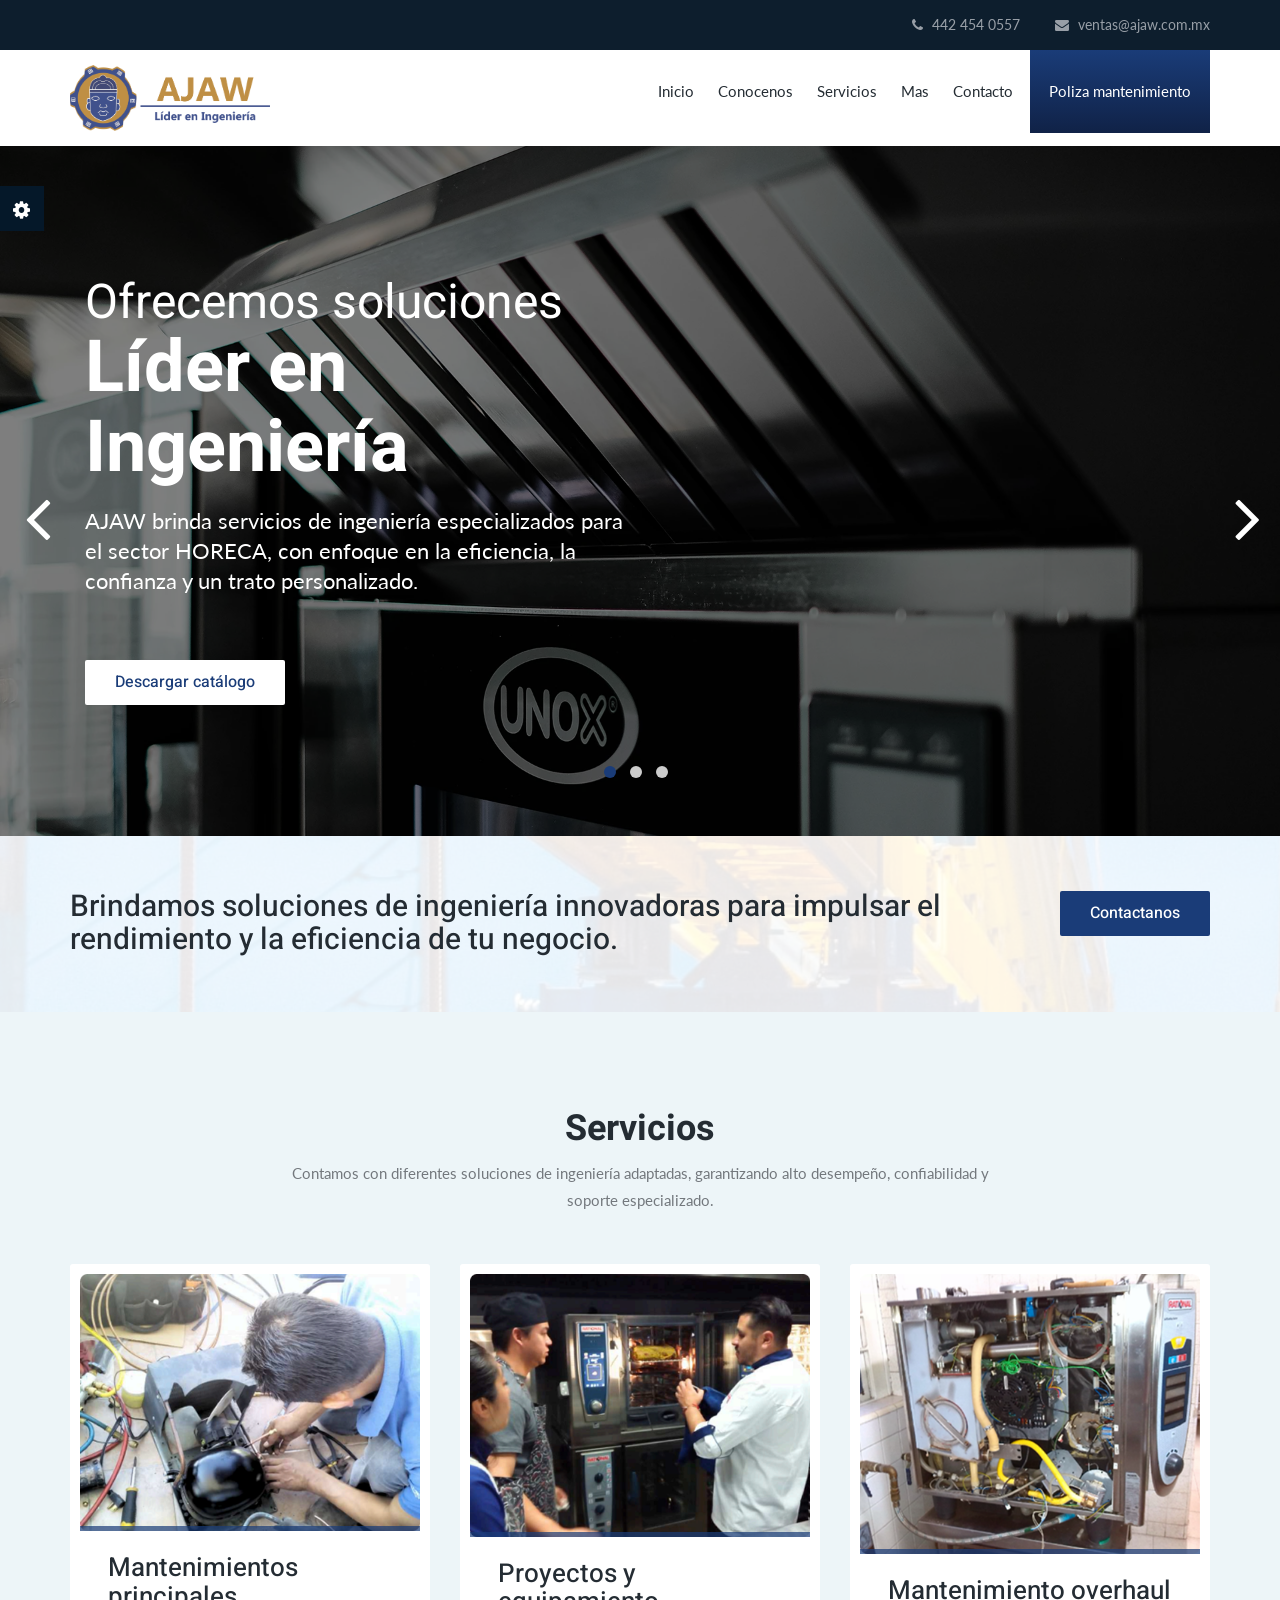
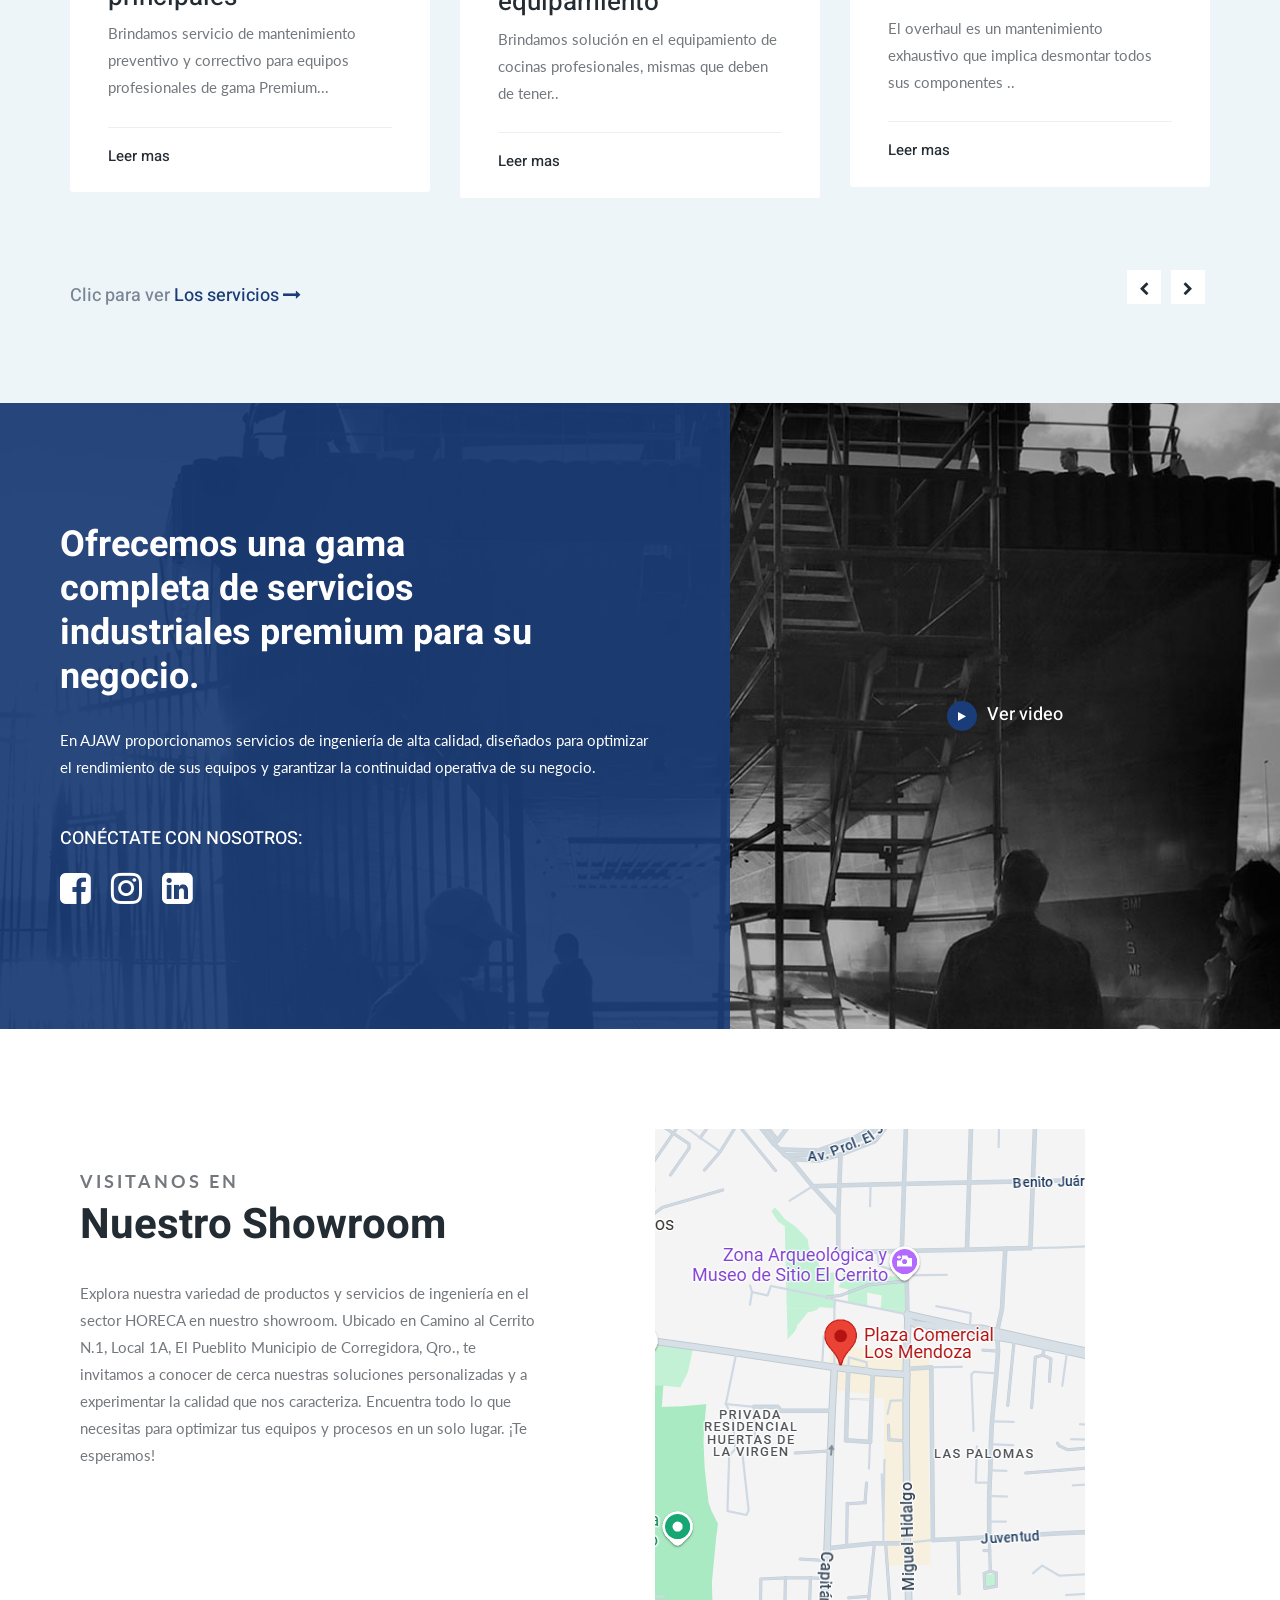
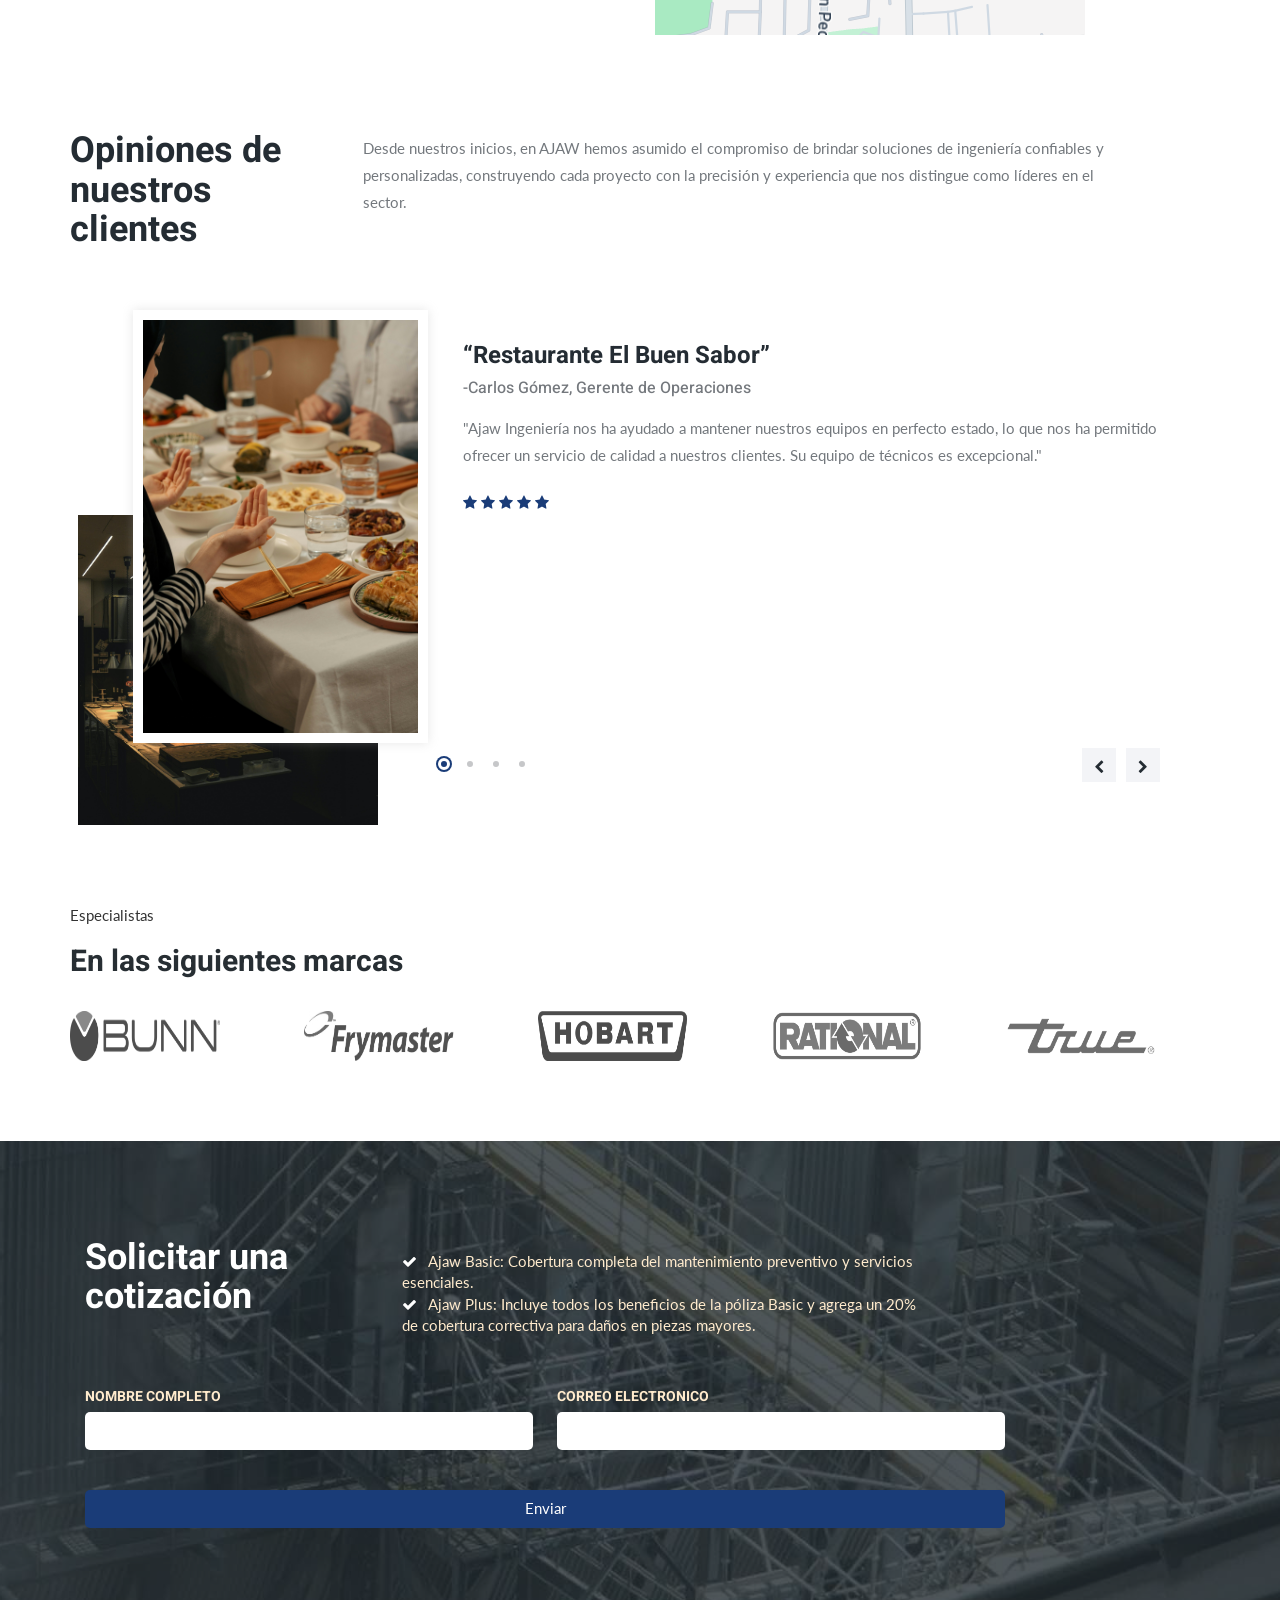
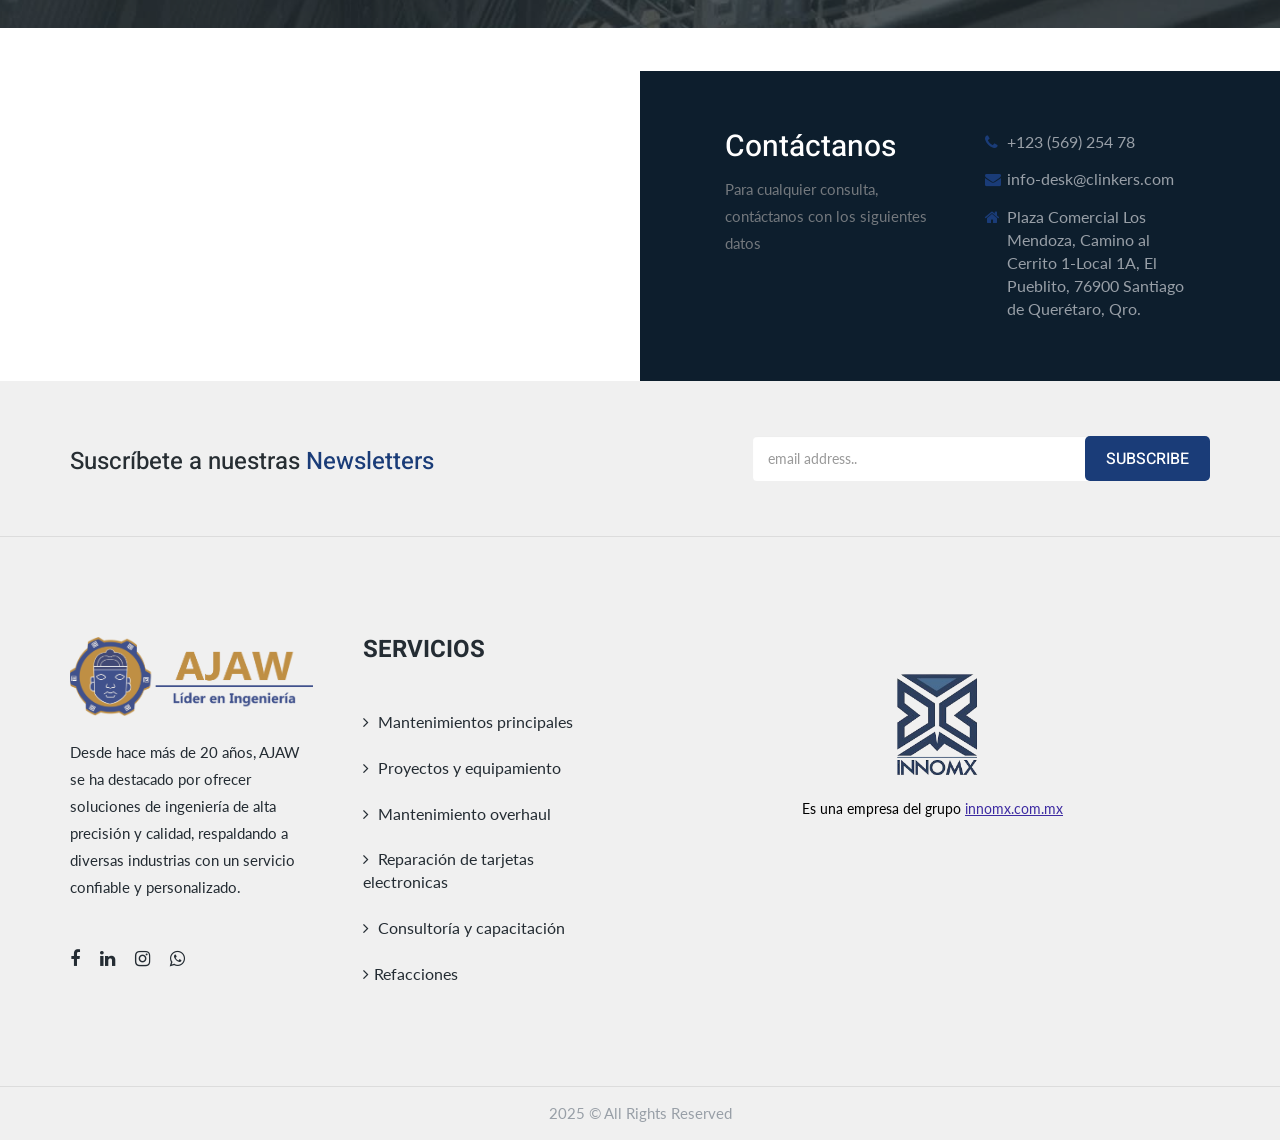
==== commit 079c4c22: "Chambilla" ====
--- a/index.html
+++ b/index.html
@@ -113,7 +113,7 @@
                         </ul>
                     </div><!-- end of nav-collapse -->
                     <div class="request-quote">
-                        <a href="#">Cotizaciones</a>
+                        <a href="assets/poliza.html">Poliza mantenimiento</a>
                     </div>
                 </div><!-- end of container -->
             </nav>
@@ -131,6 +131,9 @@
                             <div class="col col-lg-6 col-md-8 col-sm-10 slide-caption">
                                 <h2><span>Ofrecemos soluciones</span>Líder en Ingeniería</h2>
                                 <p>AJAW brinda servicios de ingeniería especializados para el sector HORECA, con enfoque en la eficiencia, la confianza y un trato personalizado.</p>
+                                <div class="btns">
+                                    <a href="assets/images/catalogo/CATALOGO_DIGITAL_AJAW (1).pdf" class="theme-btn">Descargar catálogo</a>
+                                </div>
                             </div>
                         </div>
                     </div>
@@ -337,30 +340,23 @@
         </section>
         <!-- end about-section -->
 
-
         <!-- start projects-section -->
         <section class="about-section-s3 section-padding">
             <div class="container">
                 <div class="row">
                     <div class="col col-md-6">
-                        <div class="about-img">
-                            <img src="assets/images/mapa.png" alt>
-                        </div>
-                    </div>
-                    <div class="col col-md-6">
                         <div class="about-text">
                             <div class="title">
-                                <span>Nuestras</span>
-                                <h2>Regiones de Cobertura</h2>
-                            </div>
-                            <p>Operamos en distintas regiones de México para brindarte el mejor servicio. A continuación, te mostramos nuestras principales zonas de atención:</p>
-                            <ul style="list-style: none; color: #242c33;">
-                                <li><i class="fa fa-map-marker" style="color: #1A3C78; margin-right: 8px;"></i> Zona Centro: Querétaro, Guanajuato, Ciudad de México y Estado de México</li>
-                                <li ><i class="fa fa-map-marker" style="color: #1A3C78; margin-right: 8px;"></i> Zona Centro: Querétaro, Guanajuato, Ciudad de México y Estado de México</li>
-                                <li><i class="fa fa-map-marker" style="color: #1A3C78; margin-right: 8px;"></i> Zona Costera: Acapulco y Oaxaca</li>
-                                <li><i class="fa fa-map-marker" style="color: #1A3C78; margin-right: 8px;"></i> Zona Norte y Sur: Ciudades estratégicas a nivel nacional</li>
-                            </ul>
-                            <p>Además, contamos con un showroom donde puedes conocer nuestros productos y soluciones en persona. ¡Visítanos y descubre más!</p>
+                                <span>Visitanos en </span>
+                                <h2>Nuestro Showroom</h2>
+                            </div>
+                            <p>Explora nuestra variedad de productos y servicios de ingeniería en el sector HORECA en nuestro showroom. Ubicado en Camino al Cerrito N.1, Local 1A, El Pueblito Municipio de Corregidora, Qro., te invitamos a conocer de cerca nuestras soluciones personalizadas y a experimentar la calidad que nos caracteriza. Encuentra todo lo que necesitas para optimizar tus equipos y procesos en un solo lugar. ¡Te esperamos!
+                            </p>
+                        </div>
+                    </div>
+                    <div class="col col-md-6">
+                        <div class="about-img">
+                            <img src="assets/images/PLAZA.png" alt>
                         </div>
                     </div>
                     
@@ -389,7 +385,7 @@
                         <div class="testimonials-grids testimonials-slider">
                             <div class="grid">
                                 <div class="img-holder">
-                                    <img src="assets/images/testimonials/buensabor.jpeg" alt>
+                                    <img src="assets/images/testimonials/restaurant1.jpg" alt>
                                 </div>
                                 <div class="details">
                                     <h3>“Restaurante El Buen Sabor”</h3>
@@ -408,7 +404,7 @@
                             </div>
                             <div class="grid">
                                 <div class="img-holder">
-                                    <img src="assets/images/testimonials/hotel.jpg" alt>
+                                    <img src="assets/images/testimonials/restaurant2.jpg" alt>
                                 </div>
                                 <div class="details">
                                     <h3>“ Hotel Plaza del Mar”</h3>
@@ -427,7 +423,7 @@
                             </div>
                             <div class="grid">
                                 <div class="img-holder">
-                                    <img src="assets/images/testimonials/comedor.jpg" alt>
+                                    <img src="assets/images/testimonials/restaurant3.jpg" alt>
                                 </div>
                                 <div class="details">
                                     <h3>“Comedor Corporativo ABC”</h3>
@@ -445,7 +441,7 @@
                             </div>
                             <div class="grid">
                                 <div class="img-holder">
-                                    <img src="assets/images/testimonials/chef.JPG" alt>
+                                    <img src="assets/images/testimonials/restaurant.jpg" alt>
                                 </div>
                                 <div class="details">
                                     <h3>“Restaurante El Buen Comer”</h3>
--- a/assets/css/style.css
+++ b/assets/css/style.css
@@ -3534,7 +3534,7 @@
 
 .testimonials-section .testimonials-grids:before, .testimonials-section-s2 .testimonials-grids:before {
   content: "";
-  background: url("../images/testimonials/client-pic-bg.jpg") center center/cover no-repeat local;
+  background: url("../images/fondo.jpg") center center/cover no-repeat local;
   width: 300px;
   height: 310px;
   position: absolute;
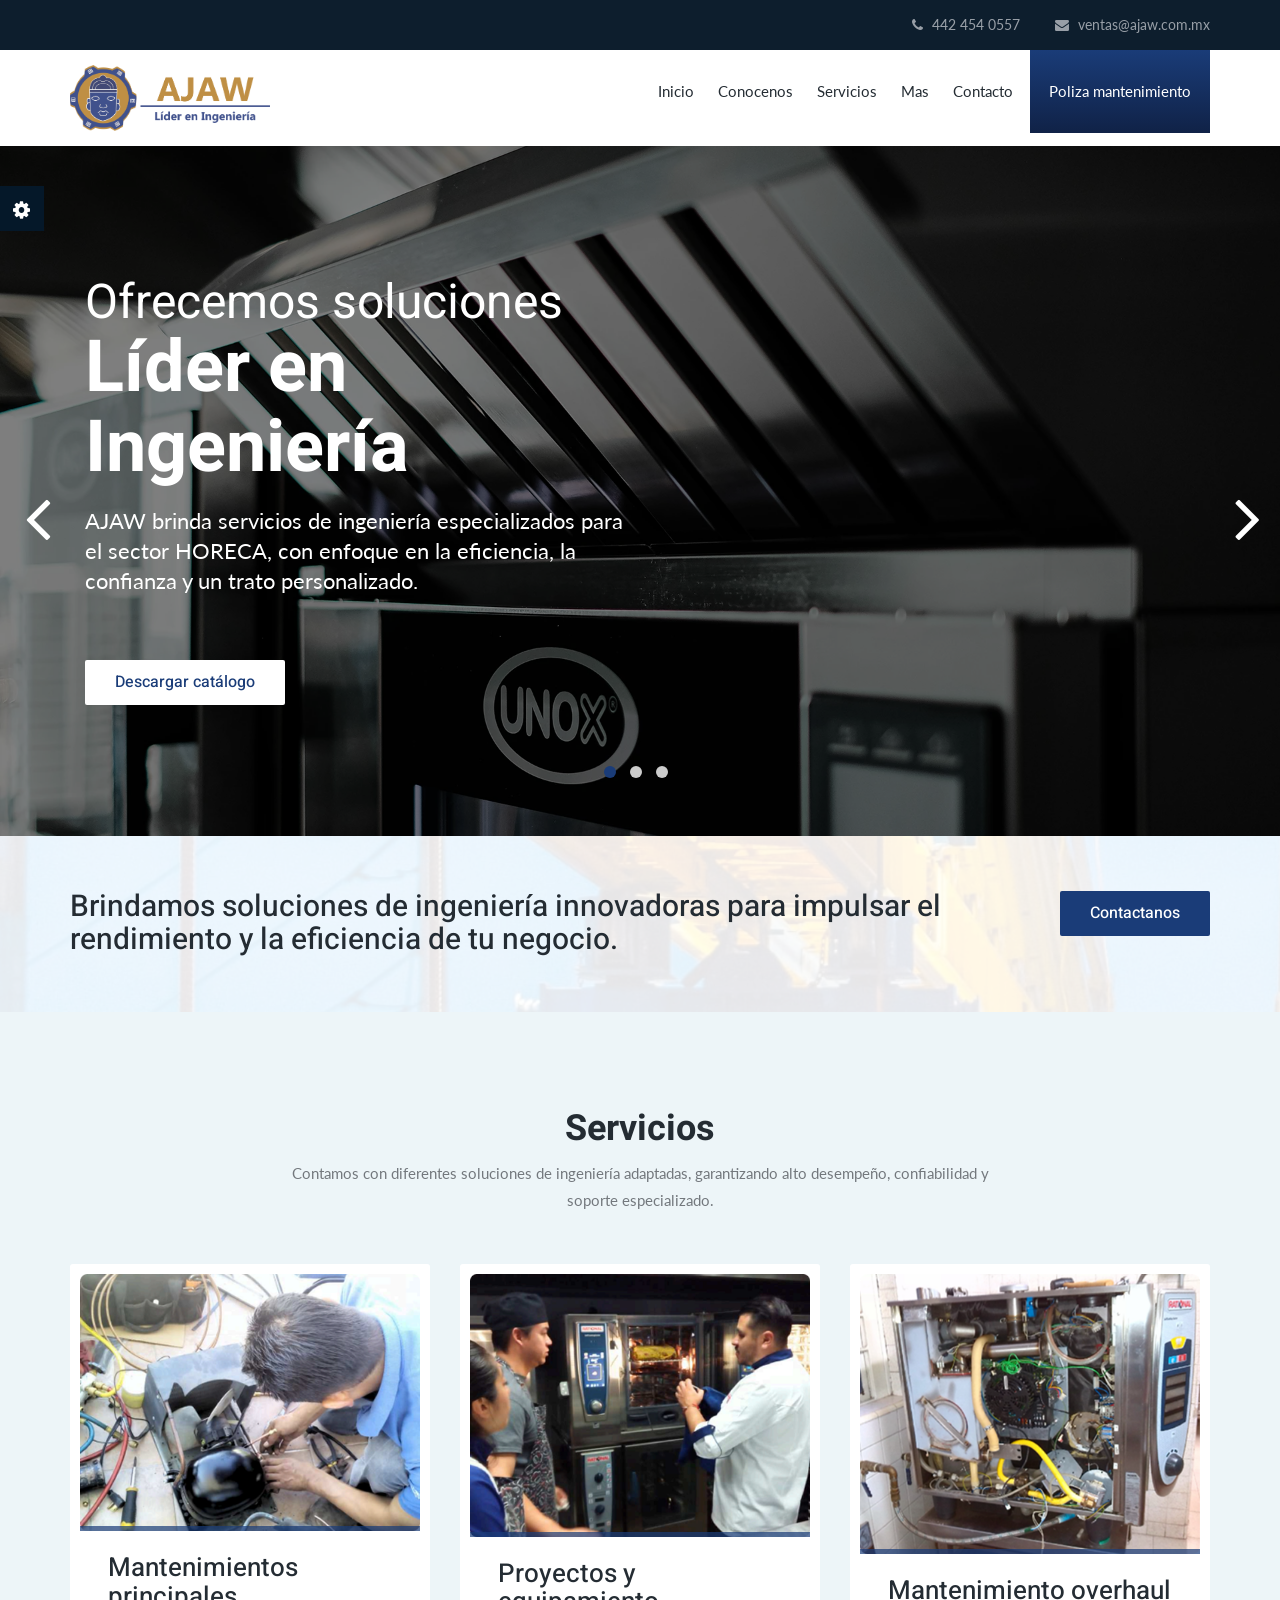
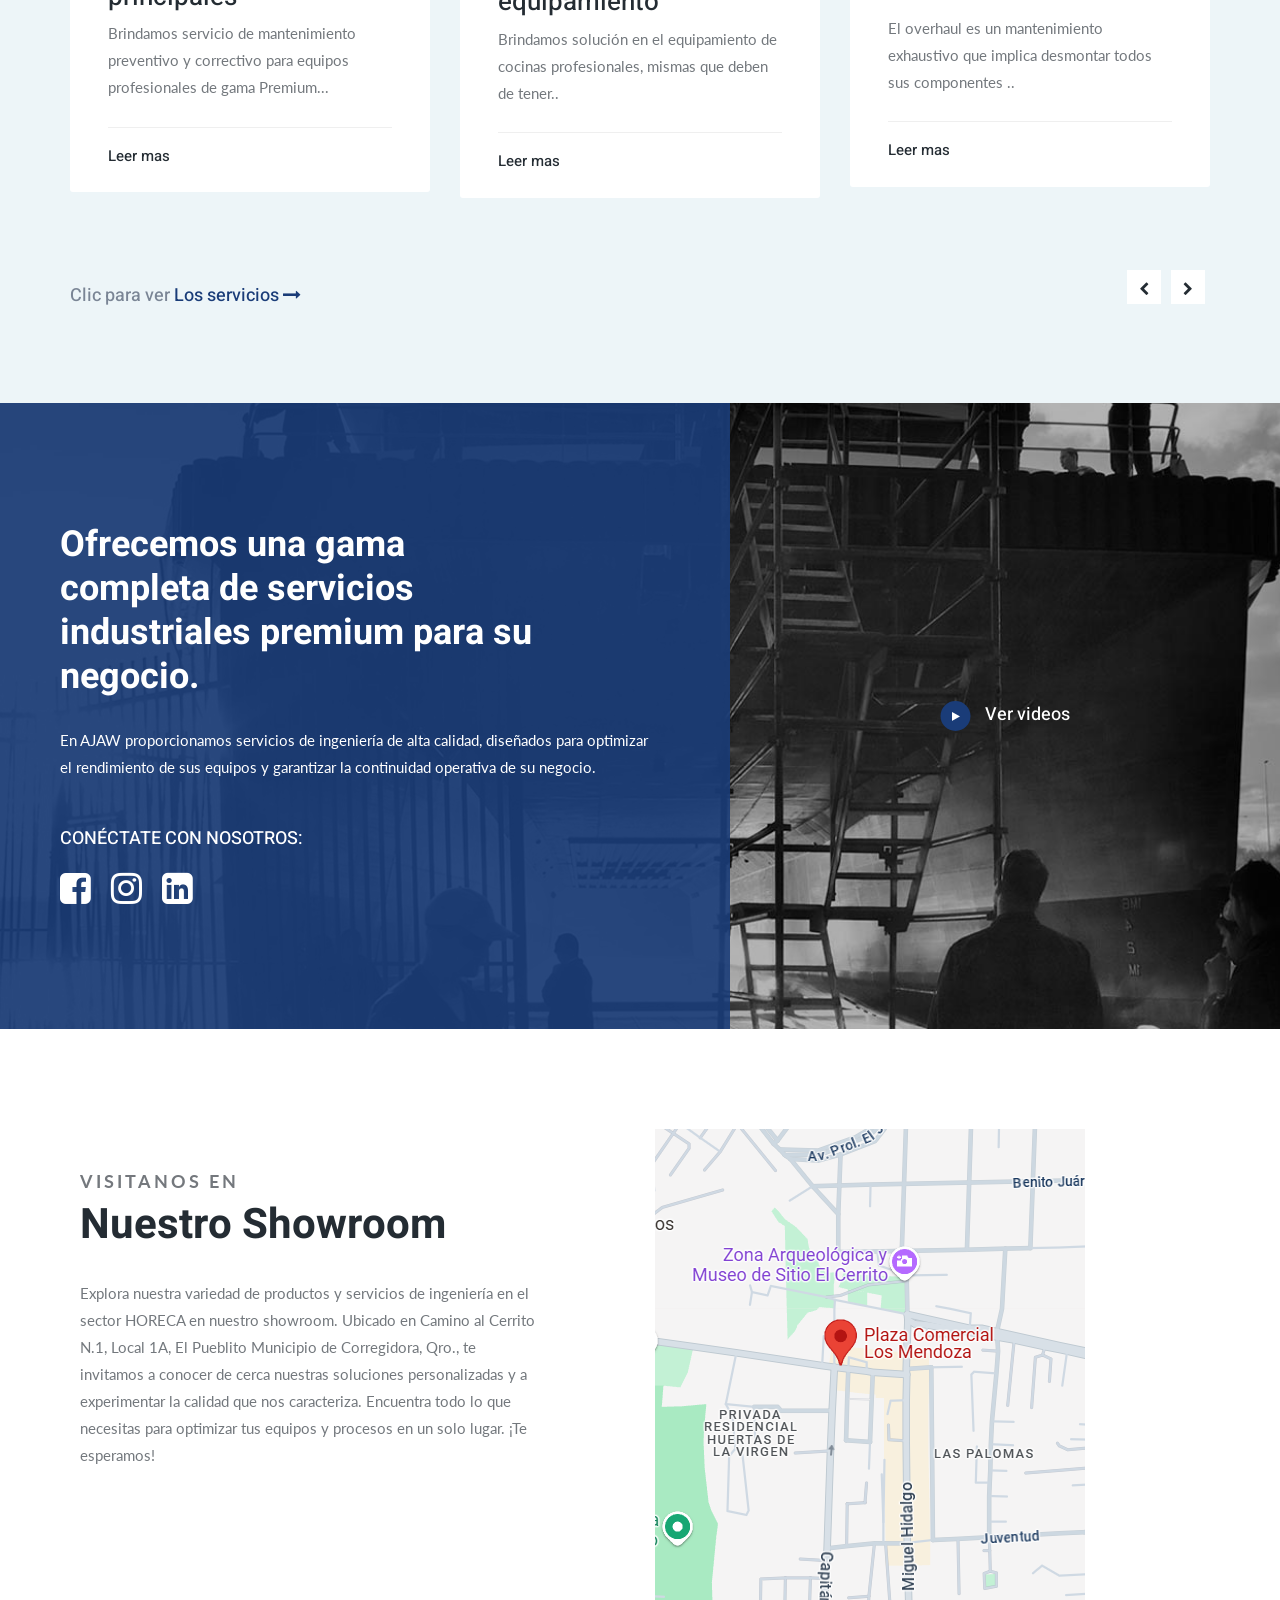
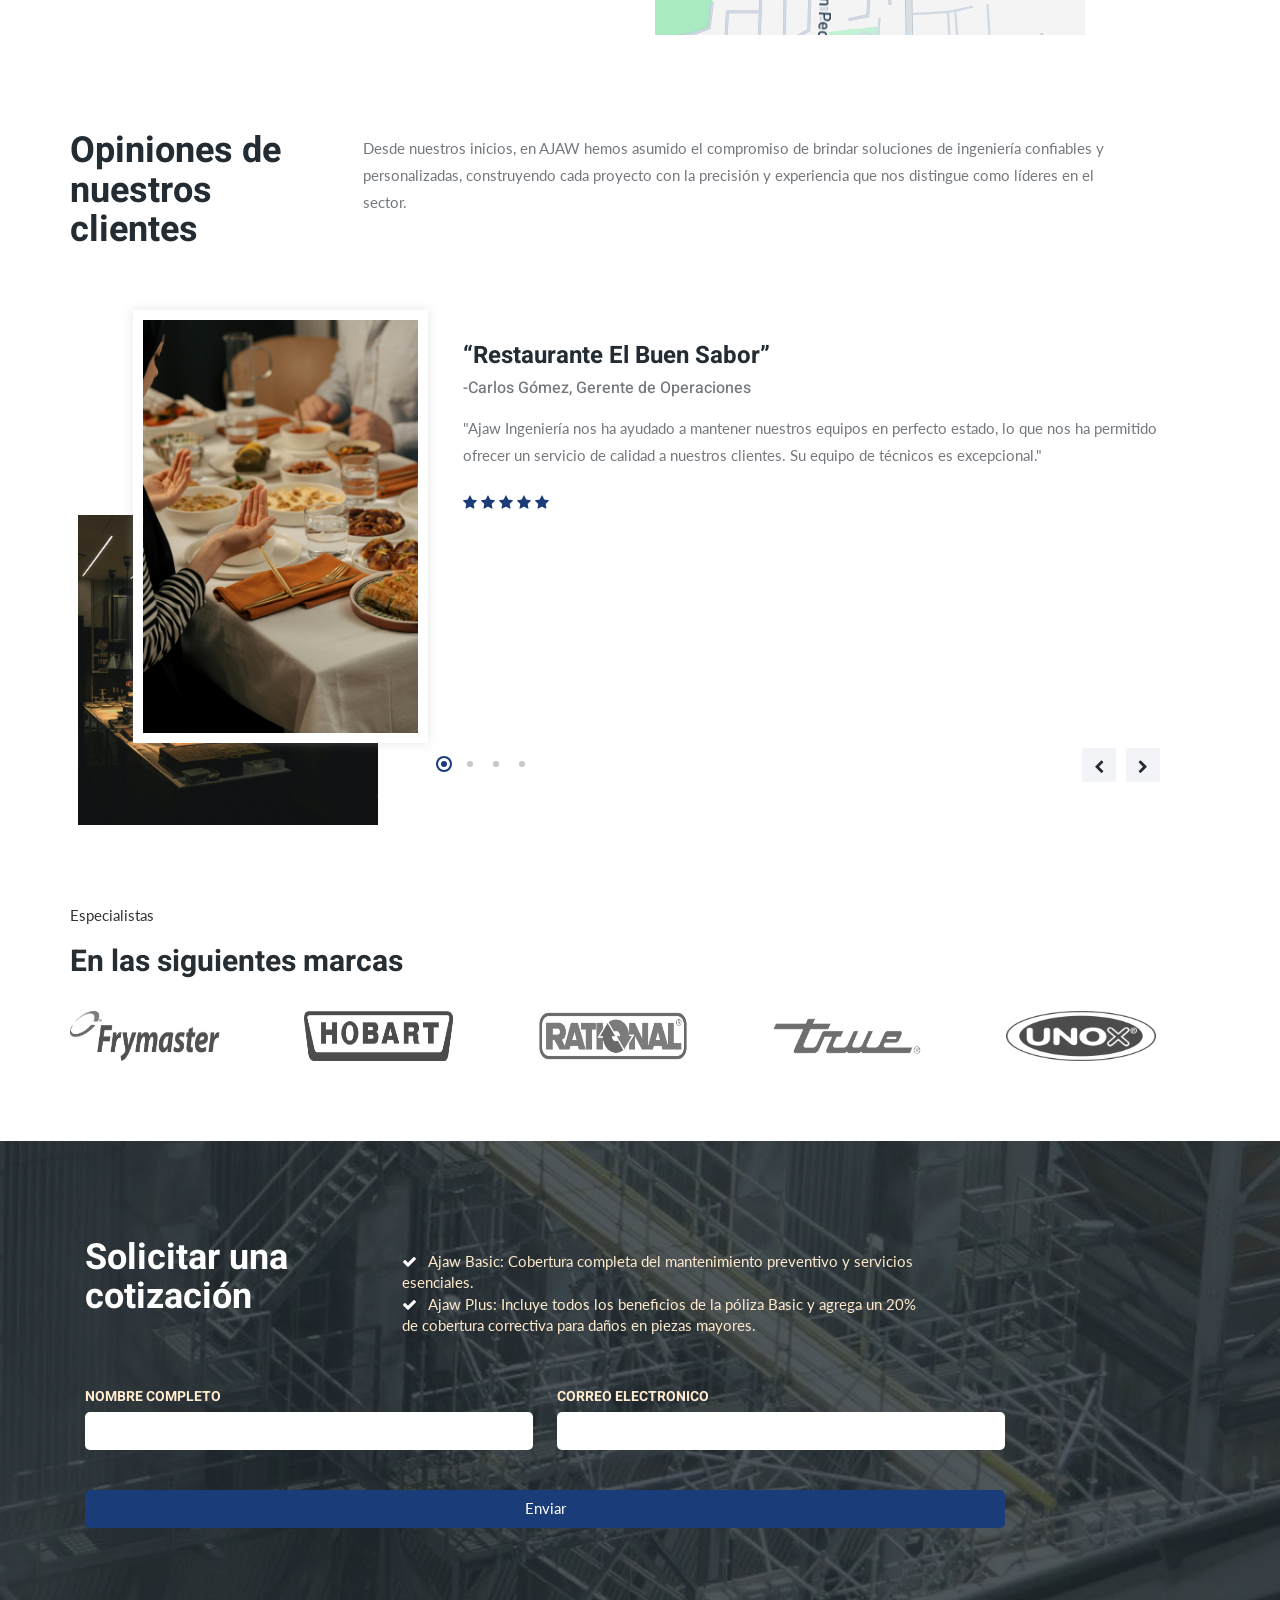
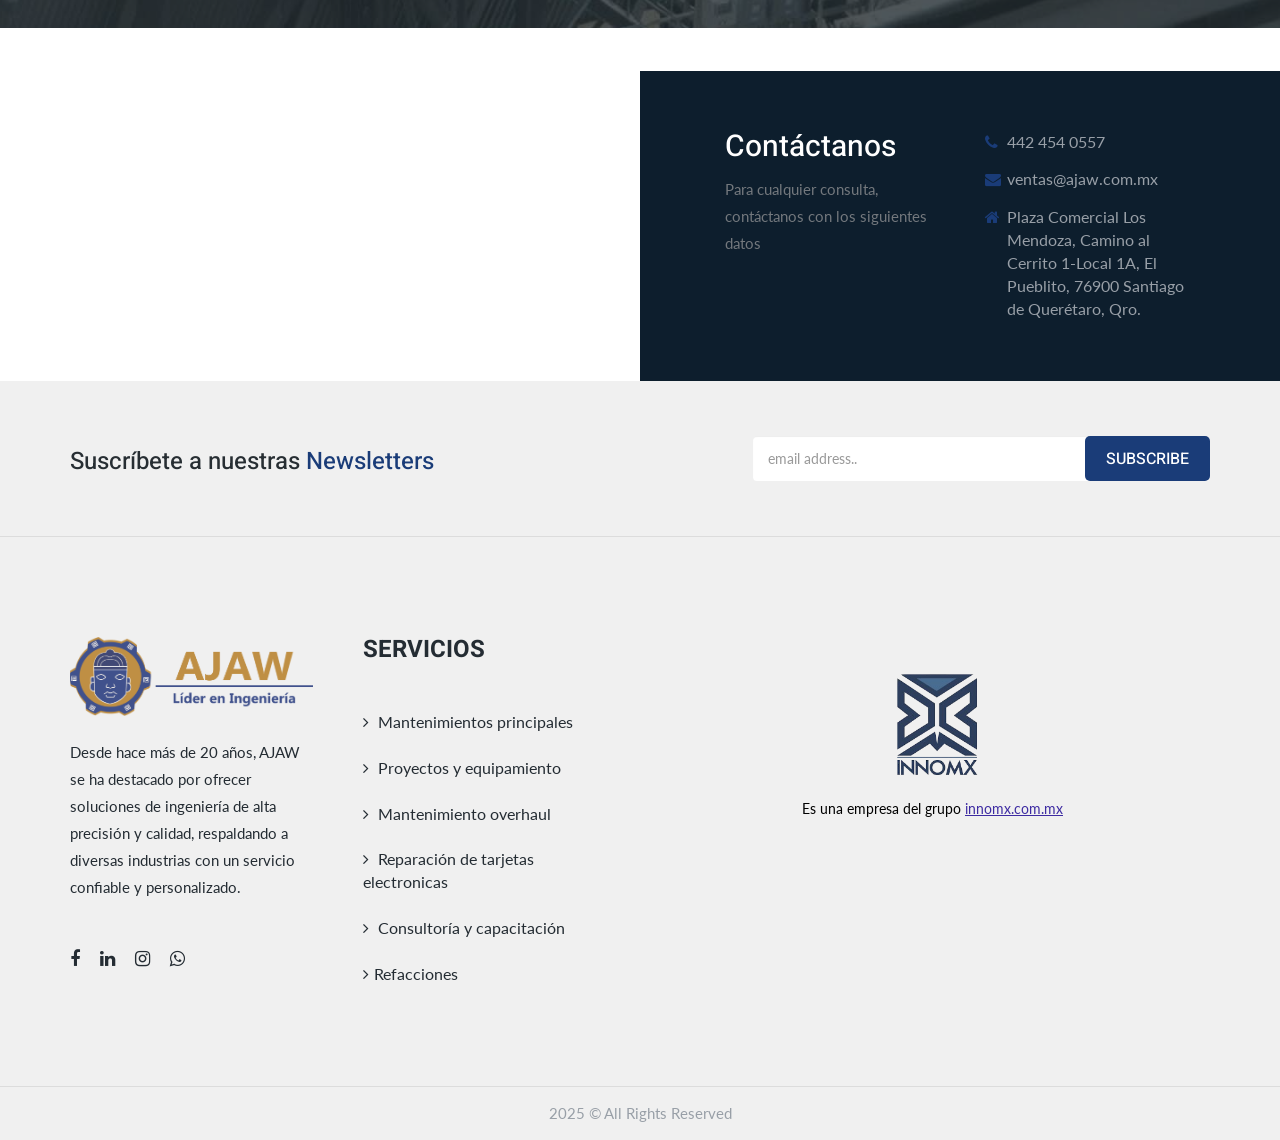
==== commit ef9bf9c3: "Chambilla2" ====
--- a/index.html
+++ b/index.html
@@ -132,7 +132,7 @@
                                 <h2><span>Ofrecemos soluciones</span>Líder en Ingeniería</h2>
                                 <p>AJAW brinda servicios de ingeniería especializados para el sector HORECA, con enfoque en la eficiencia, la confianza y un trato personalizado.</p>
                                 <div class="btns">
-                                    <a href="assets/images/catalogo/CATALOGO_DIGITAL_AJAW (1).pdf" class="theme-btn">Descargar catálogo</a>
+                                    <a href="assets/images/catalogo/CATALOGO_DIGITAL_AJAW (1).pdf" target="_blank" class="theme-btn">Descargar catálogo</a>
                                 </div>
                             </div>
                         </div>
@@ -331,10 +331,67 @@
                 </div>
                 <div class="right-col">
                     <div class="video-holder">
-                        <a href="https://www.facebook.com/share/r/12Jy6uVx4Hp/" class="video-btn" data-type="iframe">
-                            <i class="fa fa-play"></i>Ver video
+                        <a href="#" class="video-btn" onclick="mostrarVideo(event, 0)">
+                            <i class="fa fa-play"></i> Ver videos
                         </a>
                     </div>
+                    
+                    
+                    <!-- Contenedor del modal del video -->
+                    <div id="videoModal" class="modal-video">
+                        <div class="video-content">
+                            <span class="close-btn" onclick="cerrarVideo()">&times;</span>
+                            <video id="miVideo" controls autoplay>
+                                <source id="videoSource" src="assets/images/videos/Video1.mp4" type="video/mp4">
+                                Tu navegador no soporta la reproducción de video.
+                            </video>
+                            <div class="nav-buttons">
+                                <button onclick="cambiarVideo(-1)">&#10094;</button>
+                                <button onclick="cambiarVideo(1)">&#10095;</button>
+                            </div>
+                        </div>
+                    </div>
+
+                    <script>
+                        const videos = [
+                            'assets/images/videos/Video1.mp4',
+                            'assets/images/videos/Video2.mp4'
+                        ];
+                        let videoActual = 0;
+                        
+                        function mostrarVideo(event, index) {
+                            event.preventDefault();
+                            videoActual = index;
+                            const modal = document.getElementById('videoModal');
+                            const video = document.getElementById('miVideo');
+                            const source = document.getElementById('videoSource');
+                            source.src = videos[videoActual];
+                            video.load();
+                            modal.style.display = 'flex';
+                            video.play();
+                        }
+                        
+                        function cerrarVideo() {
+                            const modal = document.getElementById('videoModal');
+                            const video = document.getElementById('miVideo');
+                            modal.style.display = 'none';
+                            video.pause();
+                        }
+                        
+                        function cambiarVideo(direccion) {
+                            videoActual += direccion;
+                            if (videoActual < 0) videoActual = videos.length - 1;
+                            if (videoActual >= videos.length) videoActual = 0;
+                        
+                            const video = document.getElementById('miVideo');
+                            const source = document.getElementById('videoSource');
+                            source.src = videos[videoActual];
+                            video.load();
+                            video.play();
+                        }
+                        </script>
+                                              
+                         
                 </div>
             </div> <!-- end content -->
         </section>
@@ -588,8 +645,8 @@
                         </div>
                         <div class="contact-info">
                             <ul>
-                                <li><i class="fa fa-phone"></i> +123 (569) 254 78</li>
-                                <li><i class="fa fa-envelope"></i> info-desk@clinkers.com</li>
+                                <li><i class="fa fa-phone"></i> 442 454 0557</li>
+                                <li><i class="fa fa-envelope"></i>ventas@ajaw.com.mx</li>
                                 <li><i class="fa fa-home"></i> Plaza Comercial Los Mendoza, Camino al Cerrito 1-Local 1A, El Pueblito, 76900 Santiago de Querétaro, Qro.</li>
                             </ul>
                         </div>
--- a/assets/css/style.css
+++ b/assets/css/style.css
@@ -7829,4 +7829,84 @@
   background-color: #1A3C79;
 }
 
-/*# sourceMappingURL=style.css.map */+/*# sourceMappingURL=style.css.map */
+
+/*Video*/
+.modal-video {
+  display: none;
+  position: fixed;
+  z-index: 9999;
+  left: 0; top: 0;
+  width: 100vw; height: 100vh;
+  background-color: rgba(0,0,0,0.8);
+  justify-content: center;
+  align-items: center;
+}
+
+.video-content {
+  position: relative;
+  width: 25%;
+  max-width: 700px;
+  padding: 0px;
+  border-radius: 8px;
+  box-shadow: 0 0 15px rgba(0,0,0,0.5);
+}
+
+video {
+  width: 100%;
+  height: auto;
+  display: block;
+}
+
+.close-btn {
+  position: absolute;
+  top: -10px;
+  right: -10px;
+  font-size: 30px;
+  color: white;
+  cursor: pointer;
+  border-radius: 50%;
+  padding: 5px 10px;
+  z-index: 10000; 
+}
+.nav-buttons {
+  position: absolute;
+  top: 50%;
+  width: 100%;
+  display: flex;
+  justify-content: space-between;
+  transform: translateY(-50%);
+  pointer-events: none;
+}
+
+.nav-buttons button {
+  pointer-events: all;
+  background: rgba(255,255,255,0.2);
+  border: none;
+  color: white;
+  font-size: 30px;
+  padding: 10px;
+  cursor: pointer;
+}
+
+/* Responsivo para tablets (menor o igual a 768px) */
+@media (max-width: 1024px) {
+  .video-content {
+      width: 95%;
+      max-width: 500px;
+  }
+}
+@media (max-width: 768px) {
+  .video-content {
+      width: 90%;
+      max-width: 500px;
+  }
+}
+
+/* Responsivo para teléfonos (menor o igual a 480px) */
+@media (max-width: 480px) {
+  .video-content {
+      width: 90%;
+      max-width: 100%;
+  }
+}
